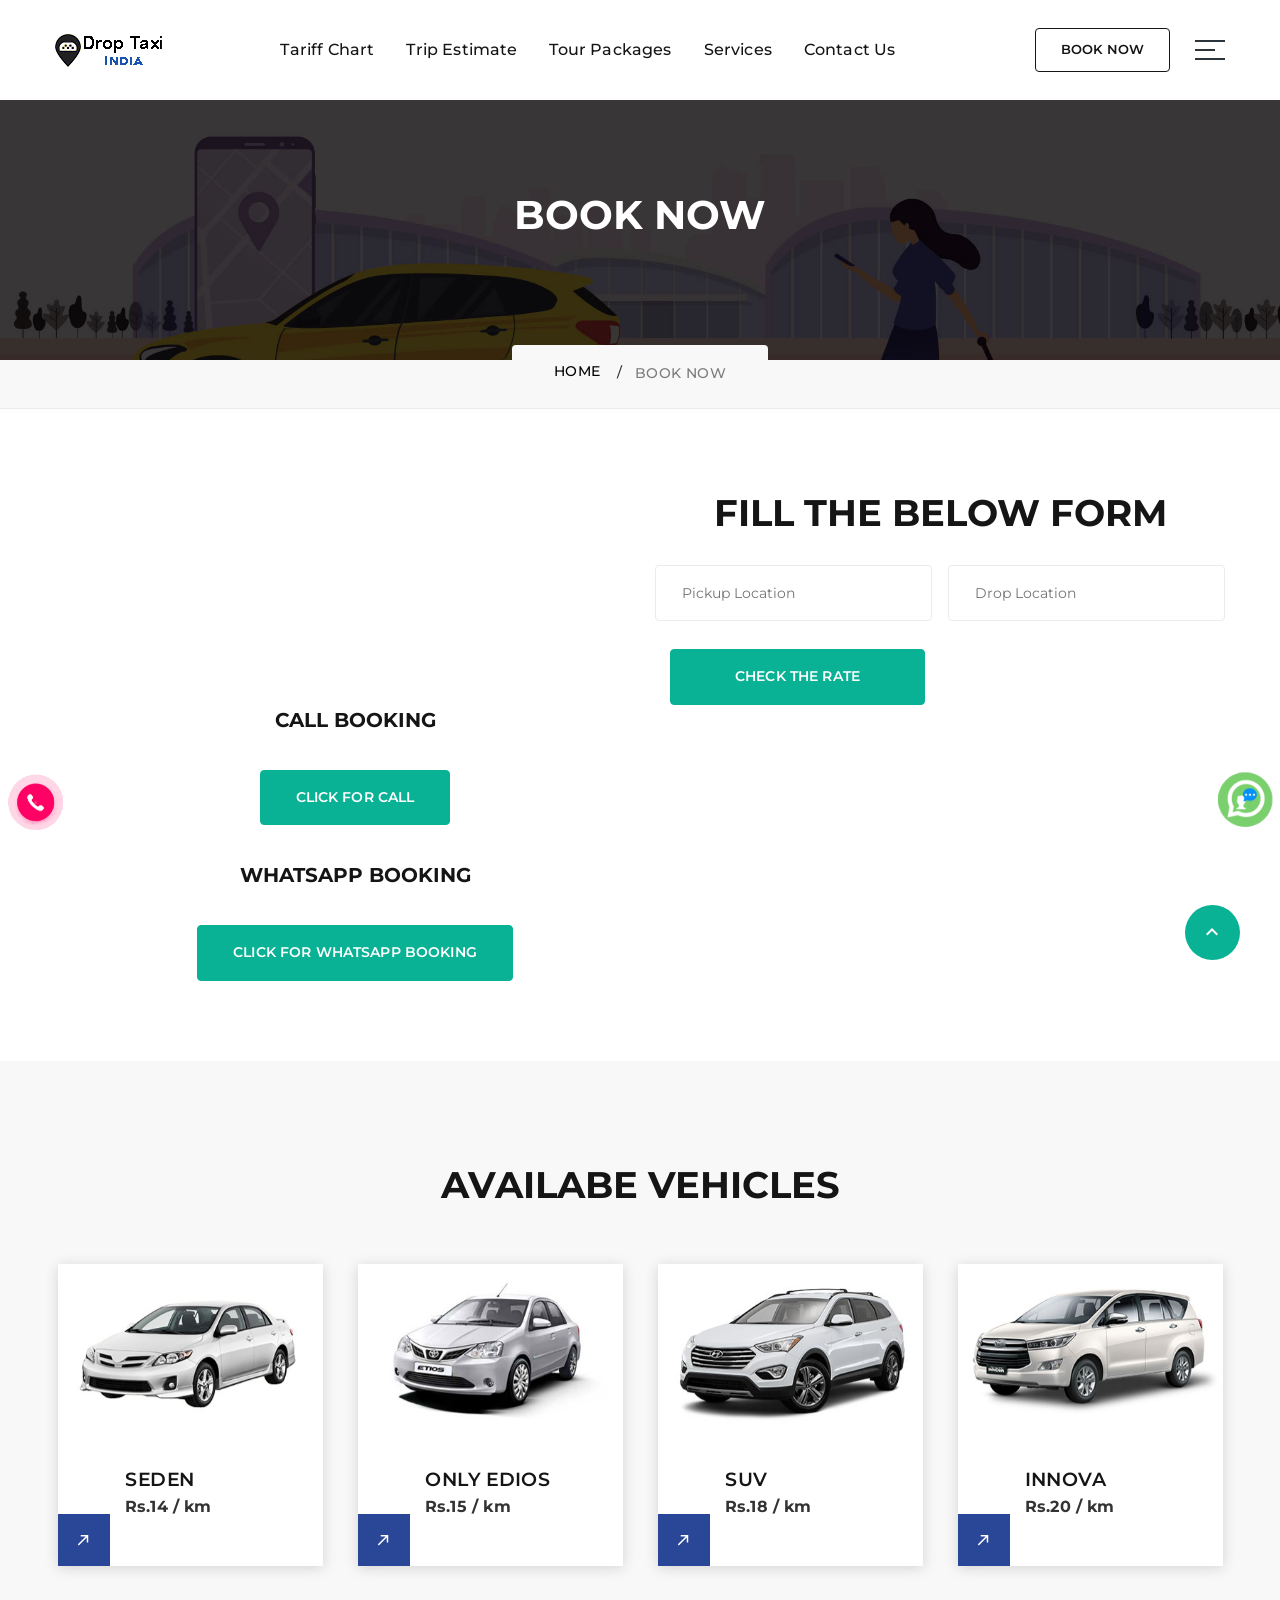
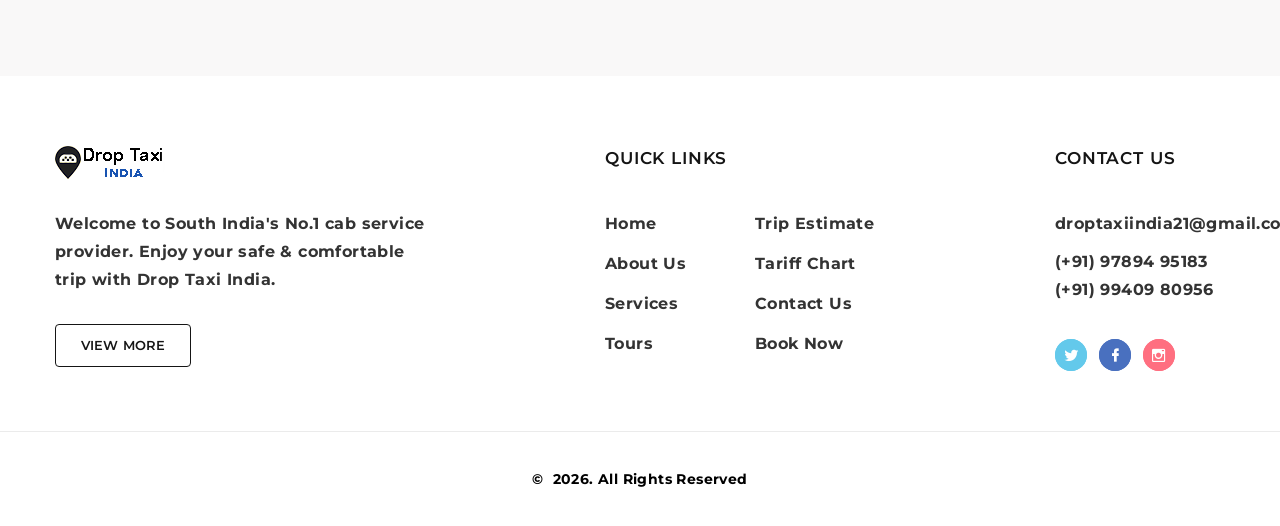
==== book-now.html @ 0349fbd3 "Add files via upload" ====
<!DOCTYPE html>
<html class="wide wow-animation" lang="en"> 
  <head>
	<title>Drop Taxi India - Call 97894 95183 | Best Taxi Service in India</title>
	<meta name="viewport" content="width=device-width height=device-height initial-scale=1.0">
	<meta charset="utf-8">
	<meta http-equiv="X-UA-Compatible" content="IE=edge">
	<link rel="icon" href="images/favicon.ico" type="image/x-icon">
	<meta name="description" content="Welcome to South India's No.1 cab service provider. Enjoy your safe & comfortable trip with Drop Taxi India. Book a Taxi Quick & Easy.">
	<meta name="keywords" content="car, car hire, travels, drop taxi, droptaxi, madurai drop taxi, best drop taxi, drop taxi with low price, drop taxi in madurai, Drop Taxi, Drop Taxi Cab, One way drop taxi, one way drop cab, van rental, mini bus service" />
    <link rel="stylesheet" type="text/css" href="http://fonts.googleapis.com/css?family=Montserrat:300,400,500,600,700">
    <link rel="stylesheet" href="css/bootstrap.css">
    <link rel="stylesheet" href="css/fonts.css">
    <link rel="stylesheet" href="css/style.css">
    <style>.ie-panel{display: none;background: #212121;padding: 10px 0;box-shadow: 3px 3px 5px 0 rgba(0,0,0,.3);clear: both;text-align:center;position: relative;z-index: 1;} html.ie-10 .ie-panel, html.lt-ie-10 .ie-panel {display: block;}</style>	
  </head>
  <body>
    <div class="ie-panel"><a href="http://windows.microsoft.com/en-US/internet-explorer/"><img src="images/ie8-panel/warning_bar_0000_us.jpg" height="42" width="820" alt="You are using an outdated browser. For a faster, safer browsing experience, upgrade for free today."></a></div>
    <div class="preloader" id="loading">
      <div class="preloader-body">
        <div id="loading-center-object">
          <div class="object" id="object_four"></div>
          <div class="object" id="object_three"></div>
          <div class="object" id="object_two"></div>
          <div class="object" id="object_one"></div>
        </div>
      </div>
    </div>
    <div class="page">
      <!-- Page Header-->
      <header class="section page-header page-header-4">
        <!-- RD Navbar-->
        <div class="rd-navbar-wrap">
          <nav class="rd-navbar rd-navbar-modern" data-layout="rd-navbar-fixed" data-sm-layout="rd-navbar-fixed" data-md-layout="rd-navbar-fixed" data-md-device-layout="rd-navbar-fixed" data-lg-layout="rd-navbar-fixed" data-lg-device-layout="rd-navbar-fixed" data-xl-layout="rd-navbar-static" data-xl-device-layout="rd-navbar-static" data-xxl-layout="rd-navbar-static" data-xxl-device-layout="rd-navbar-static" data-lg-stick-up-offset="10px" data-xl-stick-up-offset="10px" data-xxl-stick-up-offset="10px" data-lg-stick-up="true" data-xl-stick-up="true" data-xxl-stick-up="true">
            <div class="rd-navbar-main">
              <!-- RD Navbar Panel-->
              <div class="rd-navbar-panel">
                <!-- RD Navbar Toggle-->
                <button class="rd-navbar-toggle" data-rd-navbar-toggle=".rd-navbar-nav-wrap"><span></span></button>
                <!-- RD Navbar Brand-->
                <div class="rd-navbar-brand"> <a class="brand" href="index.html"><img class="brand-logo-dark" src="images/logo-111x33.png" alt="" width="111" height="33" srcset="images/logo-222x66.png 2x"/></a></div>
              </div>
              <div class="rd-navbar-nav-wrap">
                <!-- RD Navbar Nav-->
                <ul class="rd-navbar-nav">
                  <li class="rd-nav-item"><a class="rd-nav-link" href="tariff.html">Tariff Chart</a></li>
				  <li class="rd-nav-item"><a class="rd-nav-link" href="trip-estimate.html">Trip Estimate</a></li>
                  <li class="rd-nav-item"><a class="rd-nav-link" href="tour-packages.html">Tour Packages</a></li>
				  <li class="rd-nav-item"><a class="rd-nav-link" href="services.html">Services</a></li>
				  <li class="rd-nav-item"><a class="rd-nav-link" href="contact-us.html">Contact Us</a></li>
                </ul>
              </div>
              <div class="rd-navbar-element"><a class="button button-sm button-default-outline button-winona" href="book-now.html">Book Now</a>
                <button class="rd-navbar-aside-open-toggle" data-multitoggle="#rd-navbar-aside" aria-label="Sidebar toggle"> <span></span><span></span><span></span></button>
              </div>
              <div class="rd-navbar-dummy"></div>
            </div>
            <div class="rd-navbar-aside" id="rd-navbar-aside"> 
              <div class="rd-navbar-aside-header">
                <p class="rd-navbar-aside-title">Drop Taxi India</p>
                <button class="rd-navbar-aside-close-toggle linearicons-cross2" data-multitoggle="#rd-navbar-aside" data-scope=".rd-navbar" aria-label="Sidebar toggle"></button>
              </div>
              <div class="rd-navbar-aside-main">
                <div class="rd-navbar-aside-group navbar" data-navbar="{&quot;stuck&quot;: false, &quot;anchor&quot;: {&quot;offsetRef&quot;: &quot;.rd-navbar-main&quot;}}">
                  <div class="navbar-inner">
				  <a class="rd-navbar-aside-link" href="index.html">Home</a>
				  <a class="rd-navbar-aside-link" href="about-us.html">About Us</a>
				  <a class="rd-navbar-aside-link" href="services.html">Services</a>
				  <a class="rd-navbar-aside-link" href="tour-packages.html">Tour Packages</a>
				  <a class="rd-navbar-aside-link" href="trip-estimate.html">Trip Estimate</a>
				  <a class="rd-navbar-aside-link" href="tariff.html">Tariff Chart</a>
				  <a class="rd-navbar-aside-link" href="contact-us.html">Contact Us</a>
				  <a class="rd-navbar-aside-link" href="book-now.html">Book Now</a>
                  </div>
                </div>
              </div>
            </div>
          </nav>
        </div>
      </header>
	  <div style="position:fixed; left:8px; bottom:70px; z-index:999999" title="Call Now For Inquiry"><a href="tel:+919789495183"><img src="images/call.gif" alt="Call Now For Inquiry" title="Call Now For Inquiry" width="55px;"></a></div>
	<div style="position:fixed; right:5px; bottom:70px; z-index:999999"><a href="https://wa.me/919789495183?text=Hi I am from website" title="Whatspp Now For Inquiry" target="_blank"><img src="images/whatsapp.gif" alt="Whatspp Now For Inquiry" title="Whatspp Now For Inquiry" width="60px;"></a></div>
      <section class="breadcrumbs-custom">
        <div class="breadcrumbs-custom-main context-dark">
          <div class="container">
            <div class="row justify-content-center">
              <div class="col-xl-9">
                <h2 class="breadcrumbs-custom-title">Book Now</h2>
              </div>
            </div>
          </div>
        </div>
        <div class="breadcrumbs-custom-aside">
          <div class="container">
            <ul class="breadcrumbs-custom-path">
              <li><a href="index.html">Home</a></li>
              <li class="active">Book Now</li>
            </ul>
          </div>
        </div>
      </section>
      <!-- Welcome to Team-->
     <section class="section section-1 text-center" id="stickers">
        <div class="container">



		<div class="row row-50 flex-lg-row-reverse align-items-center">
				<div class="col-lg-6">
			<h3>Fill the below form</h3><br/>
			<form class="rdx-mailform rd-forms" method="post" id="bookingForm">



             <div id="Location">
                <div class="row row-x-16 row-20">
                   
                  <div class="col-md-6">
                    <div class="form-wrap">
                   
                      <input class="form-input"  type="text" id="location-1" name="origin" required  placeholder="Pickup Location" required>
                      <label class="form-label" for="pickup-address"></label>

                    </div>
                  </div>
                 
				  <div class="col-md-6">
                    <div class="form-wrap">
                      <input class="form-input" type="text" id="location-2" name="destination" required placeholder="Drop Location" required>
                      <label class="form-label" for="drop-address"></label>
                     
                    </div>
                  </div>
                </div>
                <br>
                <div class="col-md-6">
                    <div class="form-wrap form-button">
                      <button class="button button-block button-secondary" type="button" onclick="calcRoute();">Check the Rate</button>
                    </div>
                  </div>
              </div>
              <div id="ma2"></div>
           <!--  // /*car select*/-->
              
				
				
				
				
				
              
                    <div id="ma" style="display: none;">  
                      <br><br>                              
                                       
                      <b> <div id="output" class="result-table"></div></b>
                      <div class="container-map" id="google-map"></div> 
      <br><br>
      <b>   
                    <article class="pt-classic pt-classic_preferred wow scaleIn">

      <div class="col-md-6" required>
                      <div class="service-thumbnail d-flex flex-fill">
                      <img src="https://a1droptaxi.com/img/sedan.png" alt="#" style="height: 100px; width: 100px; ">
                      <div id="output1" class="meta-item">
                  </div>
              </div>
          </div>
                  </article>  <br>
                                      <article class="pt-classic pt-classic_preferred wow scaleIn">

                       <div class="col-md-6">
                      <div class="service-thumbnail d-flex flex-fill">
                           <img src="https://a1droptaxi.com/img/suv.png" alt="#" style="height: 100px; width: 100px; ">
                      <div id="output2" class="meta-item">
                  </div>
              </div>
          </div>
      </article><br>
                                          <article class="pt-classic pt-classic_preferred wow scaleIn">

      
                      <div class="col-md-6">
                      <div class="service-thumbnail d-flex flex-fill">
                      <img src="https://a1droptaxi.com/img/van.png" alt="#" style="height: 100px; width: 100px; ">
                      <div id="output3" class="meta-item">
                  </div>
              </div>
          </div>
          </article>
          <div class="col-md-6">
            <div class="form-wrap">
              <label>Service Type</label>
              <select id="ser" name="ser" class="form-control">
                <option value="One-Way">One-Way</option>
                <option value="Round">Round</option>
                
              </select>
              <label class="form-label" for="Service Type"></label>
            </div>
          </div>
          <div class="col-md-6">
            <div class="form-wrap">
              <label>Car Type</label>
              <select id="cars" name="cars" class="form-control">
                <option value="Sedan">Sedan</option>
                <option value="SUV">SUV</option>
                <option value="Traveller">Traveller</option>
              </select>
              <label class="form-label" for="Car Type"></label>
            </div>
          </div>
          <button class="button button-block button-secondary" onclick="Car()">Next</button>
              </div> 
                  
              
              
              
              
              
              
              
              
    <div id="Details" style="display:none">
				  <div class="col-md-6">
                    <div class="form-wrap">
                      <label>contact-name</label>
                      <input class="form-input" id="name" type="text" name="name" placeholder="Your Name" required>

                    </div>
                  </div>
                  <div class="col-md-6">
                    <div class="form-wrap">
                      <label>contact-phone</label>
                      <input class="form-input" id="p" type="tel" name="p" placeholder="Your Mobile No" required>
                      <label class="form-label" for="contact-email"></label>
                    </div>
                  </div>                 
                  <div class="col-md-6">
                    <div class="form-wrap">
                      <label>pickupdate</label>
                      <input class="form-input" id="pickupdate" type="date" name="pickupdate" placeholder="Your pickupdate" required>
                      <label class="form-label" for="contact-phone"></label>
                    </div>
                  </div>
                  <div class="col-md-6">
                    <div class="pickuptime">
                      <label>pickupdate</label>
                      <input class="form-input" id="pickuptime" type="time" name="pickupdate" placeholder="." required>
                      <label class="form-label" for="contact-phone"></label>
                    </div>
                  </div>
                  <!--div class="col-md-6">
                    <div class="form-wrap">
                      <label>Service Type</label>
                      <select id="ser" name="ser" class="form-input">
                        <option value="One-Way">One-Way</option>
                        <option value="Round">Round</option>
                        
                      </select>
                      <label class="form-label" for="Service Type"></label>
                    </div>
                  </div>
                  <div class="col-md-6">
                    <div class="form-wrap">
                      <label>Car Type</label>
                      <select id="cars" name="cars" class="form-control">
                        <option value="Sedan">Sedan</option>
                        <option value="SUV">SUV</option>
                        <option value="Traveller">Traveller</option>
                      </select>
                      <label class="form-label" for="Car Type"></label>
                    </div>
                  </div-->


                  <br>
                  <div class="col-md-6">
                    <div class="form-wrap form-button">
                      <button class="button button-block button-secondary"  onclick="book()">Book Now</button>
                    </div>
                    </div>
                  </div>
                </div>

              </form>

            </div>
            <div class="col-md-10 col-lg-6">
              <div class="inset-1">
                <h4>Call Booking</h4>
				 <a class="button button-secondary button-winona" href="tel:9789495183">Click For Call</a><br/><br/>
				<h4>WhatsApp Booking</h4>
				<a class="button button-secondary button-winona" target="_blank" href="https://wa.me/919789495183?text=Drop Taxi India Booking">Click For WhatsApp Booking</a>
              </div>
            </div>

          </div>
        </div>
      </section>
      <section class="section section-lg bg-gray-100 text-center">
       <div class="container">
		 <h3>Availabe Vehicles</h3>
			<div class="row row-50 row-xl-70">
                <div class="col-sm-6 col-xl-3">                  
                  <article class="profile-modern">
                    <figure class="profile-modern-figure"><img class="profile-modern-image" src="images/cars/1.jpg" alt="tours" width="266" height="227"/>
                    </figure>
                    <div class="profile-modern-main">
                      <div class="profile-modern-main-item profile-modern-main-item_primary">
                        <h4 class="profile-modern-name">Seden</h4>
                        <p class="profile-modern-position">Rs.14 / km</p>
                      </div>
                      <div class="profile-modern-main-item profile-modern-main-item_secondary">
                          <a class="button button-secondary button-winona" href="book-now.html">Book Now</a>
                        <div class="profile-modern-toggle mdi mdi-arrow-top-right"></div>
                      </div>
                    </div>
                  </article>
                </div>
				<div class="col-sm-6 col-xl-3">                  
                  <article class="profile-modern">
                    <figure class="profile-modern-figure"><img class="profile-modern-image" src="images/cars/2.jpg" alt="tours" width="266" height="227"/>
                    </figure>
                    <div class="profile-modern-main">
                      <div class="profile-modern-main-item profile-modern-main-item_primary">
                        <h4 class="profile-modern-name">Only Edios</h4>
                        <p class="profile-modern-position">Rs.15 / km</p>
                      </div>
                      <div class="profile-modern-main-item profile-modern-main-item_secondary">
                          <a class="button button-secondary button-winona" href="book-now.html">Book Now</a>
                        <div class="profile-modern-toggle mdi mdi-arrow-top-right"></div>
                      </div>
                    </div>
                  </article>
                </div>
				<div class="col-sm-6 col-xl-3">                  
                  <article class="profile-modern">
                    <figure class="profile-modern-figure"><img class="profile-modern-image" src="images/cars/3.jpg" alt="tours" width="266" height="227"/>
                    </figure>
                    <div class="profile-modern-main">
                      <div class="profile-modern-main-item profile-modern-main-item_primary">
                        <h4 class="profile-modern-name">SUV</h4>
                        <p class="profile-modern-position">Rs.18 / km</p>
                      </div>
                      <div class="profile-modern-main-item profile-modern-main-item_secondary">
                          <a class="button button-secondary button-winona" href="book-now.html">Book Now</a>
                        <div class="profile-modern-toggle mdi mdi-arrow-top-right"></div>
                      </div>
                    </div>
                  </article>
                </div>
				<div class="col-sm-6 col-xl-3">                  
                  <article class="profile-modern">
                    <figure class="profile-modern-figure"><img class="profile-modern-image" src="images/cars/4.jpg" alt="tours" width="266" height="227"/>
                    </figure>
                    <div class="profile-modern-main">
                      <div class="profile-modern-main-item profile-modern-main-item_primary">
                        <h4 class="profile-modern-name">Innova</h4>
                        <p class="profile-modern-position">Rs.20 / km</p>
                      </div>
                      <div class="profile-modern-main-item profile-modern-main-item_secondary">
                         <a class="button button-secondary button-winona" href="book-now.html">Book Now</a>
                        <div class="profile-modern-toggle mdi mdi-arrow-top-right"></div>
                      </div>
                    </div>
                  </article>
                </div>
             <!--   <div class="col-sm-12 col-xl-12 text-center"> 
				<a class="button button-secondary button-winona wow clipInLeft" href="tour-packages.html" data-wow-delay=".1s">More Tour Packages</a>
				</div>-->

              </div>


        </div>
      </section>
      <!-- Page Footer-->
      <footer class="section footer-classic">
        <div class="footer-classic-main">
          <div class="container">
            <div class="row row-50 justify-content-lg-between">
              <div class="col-sm-12 col-lg-5 col-xl-4"><a class="brand" href="index.html"><img class="brand-logo-dark" src="images/logo-111x33.png" alt="" width="111" height="33" srcset="images/logo-222x66.png 2x"/></a>
                <p><span style="max-width: 100%;">Welcome to South India's No.1 cab service provider. Enjoy your safe & comfortable trip with Drop Taxi India.</span></p><a class="button button-sm button-default-outline button-winona" href="about-us.html">View More</a>
              </div>              
              <div class="col-sm-7 col-lg-5 col-xl-3">
                <h5 class="footer-classic-title">Quick Links</h5>
                <ul class="list footer-classic-list footer-classic-list_2-cols">
				<li> <a href="index.html">Home</a></li>
				 <li> <a href="about-us.html">About Us</a></li>
				<li>  <a href="services.html">Services</a></li>
				 <li> <a href="tour-packages.html">Tours</a></li>
				 <li> <a href="trip-estimate.html">Trip Estimate</a></li>
				 <li> <a href="tariff.html">Tariff Chart</a></li>
				 <li> <a href="contact-us.html">Contact Us</a></li>
				 <li> <a href="book-now.html">Book Now</a></li>				
                </ul>
              </div>
              <div class="col-sm-5 col-lg-9 col-xl-2">
                <h5 class="footer-classic-title">Contact Us</h5>
                <div class="row row-20 row-sm-35">
                  <div class="col-6 col-sm-12 col-lg-8 col-xl-12">
                    <div class="row row-10 text-black">
                      <div class="col-lg-6 col-xl-12"><a href="mailto:droptaxiindia21@gmail.com">droptaxiindia21@gmail.com</a></div>
                      <div class="col-lg-6 col-xl-12"><a href="tel:9789495183">(+91) 97894 95183</a><br/><a href="tel:9940980956">(+91) 99409 80956</a></div>
                    </div>
                  </div>
                  <div class="col-6 col-sm-12 col-lg-4 col-xl-12 text-right text-sm-left">
                    <div class="group group-xs"><a class="link link-social-1 mdi mdi-twitter" href="#"></a><a class="link link-social-1 mdi mdi-facebook" href="#"></a><a class="link link-social-1 mdi mdi-instagram" href="#"></a></div>
                  </div>
                </div>
              </div>
            </div>
          </div>
        </div>
        <div class="footer-classic-aside">
          <div class="container">
            <p class="rights"><span>&copy;&nbsp; </span><span class="copyright-year"></span><span>. All Rights Reserved</span></p>
          </div>
        </div>
      </footer>
    </div>
    <div class="snackbars" id="form-output-global"></div>
    <script>
function Location() {
  var x = document.getElementById("Location");
  var y = document.getElementById("Car");
  if (x.style.display === "none") {
    x.style.display = "block";
  } else {
    x.style.display = "none";
     y.style.display = "block";
  }
}
function Car() {
  var x = document.getElementById("ma");
  var y = document.getElementById("Details");
  if (x.style.display === "none") {
    x.style.display = "block";
  } else {
    x.style.display = "none";
    y.style.display = "block";
  }
}

</script>
<script src="https://maps.googleapis.com/maps/api/js?key=AIzaSyBNKpr4auBLgBgiOXJ41UUWTB58MZa6p3E&libraries=places"></script>
<script src="https://ajax.googleapis.com/ajax/libs/jquery/3.3.1/jquery.min.js"></script>
<script src="https://spiralgalaxytrs.github.io/droptaxiindia/js/map.js"></script>
<script src="https://spiralgalaxytrs.github.io/droptaxiindia/js/fast2.js"></script>
    <script src="js/core.min.js"></script>
    <script src="js/script.js"></script>
 </body>
</html>
---- css/fonts.css ----
@font-face{font-family:fontawesome;src:url(../fonts/fontawesome-webfont3e6e.eot?v=4.7.0);src:url(../fonts/fontawesome-webfontd41d.eot?#iefix&v=4.7.0) format("embedded-opentype"),url(../fonts/fontawesome-webfont3e6e.woff2?v=4.7.0) format("woff2"),url(../fonts/fontawesome-webfont3e6e.woff?v=4.7.0) format("woff"),url(../fonts/fontawesome-webfont3e6e.ttf?v=4.7.0) format("truetype"),url(../fonts/fontawesome-webfont3e6e.svg?v=4.7.0#fontawesomeregular) format("svg");font-weight:400;font-style:normal}.fa{display:inline-block;font-family:fontawesome;font-size:inherit;text-rendering:auto;-webkit-font-smoothing:antialiased;-moz-osx-font-smoothing:grayscale}[class*=fa-]:before{font-weight:400;font-family:fontawesome}.fa-lg{font-size:1.33333333em;line-height:.75em;vertical-align:-15%}.fa-2x{font-size:2em}.fa-3x{font-size:3em}.fa-4x{font-size:4em}.fa-5x{font-size:5em}.fa-fw{width:1.28571429em;text-align:center}.fa-ul{padding-left:0;margin-left:2.14285714em;list-style-type:none}.fa-ul>li{position:relative}.fa-li{position:absolute;left:-2.14285714em;width:2.14285714em;top:.14285714em;text-align:center}.fa-li.fa-lg{left:-1.85714286em}.fa-border{padding:.2em .25em .15em;border:solid .08em #eee;border-radius:.1em}.fa-pull-left{float:left}.fa-pull-right{float:right}.fa.fa-pull-left{margin-right:.3em}.fa.fa-pull-right{margin-left:.3em}.pull-right{float:right}.pull-left{float:left}.fa.pull-left{margin-right:.3em}.fa.pull-right{margin-left:.3em}.fa-spin{-webkit-animation:fa-spin 2s infinite linear;animation:fa-spin 2s infinite linear}.fa-pulse{-webkit-animation:fa-spin 1s infinite steps(8);animation:fa-spin 1s infinite steps(8)}@-webkit-keyframes fa-spin{0%{-webkit-transform:rotate(0deg);transform:rotate(0deg)}100%{-webkit-transform:rotate(359deg);transform:rotate(359deg)}}@keyframes fa-spin{0%{-webkit-transform:rotate(0deg);transform:rotate(0deg)}100%{-webkit-transform:rotate(359deg);transform:rotate(359deg)}}.fa-rotate-90{-ms-filter:"progid:DXImageTransform.Microsoft.BasicImage(rotation=1)";-webkit-transform:rotate(90deg);-ms-transform:rotate(90deg);transform:rotate(90deg)}.fa-rotate-180{-ms-filter:"progid:DXImageTransform.Microsoft.BasicImage(rotation=2)";-webkit-transform:rotate(180deg);-ms-transform:rotate(180deg);transform:rotate(180deg)}.fa-rotate-270{-ms-filter:"progid:DXImageTransform.Microsoft.BasicImage(rotation=3)";-webkit-transform:rotate(270deg);-ms-transform:rotate(270deg);transform:rotate(270deg)}.fa-flip-horizontal{-ms-filter:"progid:DXImageTransform.Microsoft.BasicImage(rotation=0, mirror=1)";-webkit-transform:scale(-1,1);-ms-transform:scale(-1,1);transform:scale(-1,1)}.fa-flip-vertical{-ms-filter:"progid:DXImageTransform.Microsoft.BasicImage(rotation=2, mirror=1)";-webkit-transform:scale(1,-1);-ms-transform:scale(1,-1);transform:scale(1,-1)}:root .fa-rotate-90,:root .fa-rotate-180,:root .fa-rotate-270,:root .fa-flip-horizontal,:root .fa-flip-vertical{filter:none}.fa-stack{position:relative;display:inline-block;width:2em;height:2em;line-height:2em;vertical-align:middle}.fa-stack-1x,.fa-stack-2x{position:absolute;left:0;width:100%;text-align:center}.fa-stack-1x{line-height:inherit}.fa-stack-2x{font-size:2em}.fa-inverse{color:#fff}.fa-glass:before{content:"\f000"}.fa-music:before{content:"\f001"}.fa-search:before{content:"\f002"}.fa-envelope-o:before{content:"\f003"}.fa-heart:before{content:"\f004"}.fa-star:before{content:"\f005"}.fa-star-o:before{content:"\f006"}.fa-user:before{content:"\f007"}.fa-film:before{content:"\f008"}.fa-th-large:before{content:"\f009"}.fa-th:before{content:"\f00a"}.fa-th-list:before{content:"\f00b"}.fa-check:before{content:"\f00c"}.fa-remove:before,.fa-close:before,.fa-times:before{content:"\f00d"}.fa-search-plus:before{content:"\f00e"}.fa-search-minus:before{content:"\f010"}.fa-power-off:before{content:"\f011"}.fa-signal:before{content:"\f012"}.fa-gear:before,.fa-cog:before{content:"\f013"}.fa-trash-o:before{content:"\f014"}.fa-home:before{content:"\f015"}.fa-file-o:before{content:"\f016"}.fa-clock-o:before{content:"\f017"}.fa-road:before{content:"\f018"}.fa-download:before{content:"\f019"}.fa-arrow-circle-o-down:before{content:"\f01a"}.fa-arrow-circle-o-up:before{content:"\f01b"}.fa-inbox:before{content:"\f01c"}.fa-play-circle-o:before{content:"\f01d"}.fa-rotate-right:before,.fa-repeat:before{content:"\f01e"}.fa-refresh:before{content:"\f021"}.fa-list-alt:before{content:"\f022"}.fa-lock:before{content:"\f023"}.fa-flag:before{content:"\f024"}.fa-headphones:before{content:"\f025"}.fa-volume-off:before{content:"\f026"}.fa-volume-down:before{content:"\f027"}.fa-volume-up:before{content:"\f028"}.fa-qrcode:before{content:"\f029"}.fa-barcode:before{content:"\f02a"}.fa-tag:before{content:"\f02b"}.fa-tags:before{content:"\f02c"}.fa-book:before{content:"\f02d"}.fa-bookmark:before{content:"\f02e"}.fa-print:before{content:"\f02f"}.fa-camera:before{content:"\f030"}.fa-font:before{content:"\f031"}.fa-bold:before{content:"\f032"}.fa-italic:before{content:"\f033"}.fa-text-height:before{content:"\f034"}.fa-text-width:before{content:"\f035"}.fa-align-left:before{content:"\f036"}.fa-align-center:before{content:"\f037"}.fa-align-right:before{content:"\f038"}.fa-align-justify:before{content:"\f039"}.fa-list:before{content:"\f03a"}.fa-dedent:before,.fa-outdent:before{content:"\f03b"}.fa-indent:before{content:"\f03c"}.fa-video-camera:before{content:"\f03d"}.fa-photo:before,.fa-image:before,.fa-picture-o:before{content:"\f03e"}.fa-pencil:before{content:"\f040"}.fa-map-marker:before{content:"\f041"}.fa-adjust:before{content:"\f042"}.fa-tint:before{content:"\f043"}.fa-edit:before,.fa-pencil-square-o:before{content:"\f044"}.fa-share-square-o:before{content:"\f045"}.fa-check-square-o:before{content:"\f046"}.fa-arrows:before{content:"\f047"}.fa-step-backward:before{content:"\f048"}.fa-fast-backward:before{content:"\f049"}.fa-backward:before{content:"\f04a"}.fa-play:before{content:"\f04b"}.fa-pause:before{content:"\f04c"}.fa-stop:before{content:"\f04d"}.fa-forward:before{content:"\f04e"}.fa-fast-forward:before{content:"\f050"}.fa-step-forward:before{content:"\f051"}.fa-eject:before{content:"\f052"}.fa-chevron-left:before{content:"\f053"}.fa-chevron-right:before{content:"\f054"}.fa-plus-circle:before{content:"\f055"}.fa-minus-circle:before{content:"\f056"}.fa-times-circle:before{content:"\f057"}.fa-check-circle:before{content:"\f058"}.fa-question-circle:before{content:"\f059"}.fa-info-circle:before{content:"\f05a"}.fa-crosshairs:before{content:"\f05b"}.fa-times-circle-o:before{content:"\f05c"}.fa-check-circle-o:before{content:"\f05d"}.fa-ban:before{content:"\f05e"}.fa-arrow-left:before{content:"\f060"}.fa-arrow-right:before{content:"\f061"}.fa-arrow-up:before{content:"\f062"}.fa-arrow-down:before{content:"\f063"}.fa-mail-forward:before,.fa-share:before{content:"\f064"}.fa-expand:before{content:"\f065"}.fa-compress:before{content:"\f066"}.fa-plus:before{content:"\f067"}.fa-minus:before{content:"\f068"}.fa-asterisk:before{content:"\f069"}.fa-exclamation-circle:before{content:"\f06a"}.fa-gift:before{content:"\f06b"}.fa-leaf:before{content:"\f06c"}.fa-fire:before{content:"\f06d"}.fa-eye:before{content:"\f06e"}.fa-eye-slash:before{content:"\f070"}.fa-warning:before,.fa-exclamation-triangle:before{content:"\f071"}.fa-plane:before{content:"\f072"}.fa-calendar:before{content:"\f073"}.fa-random:before{content:"\f074"}.fa-comment:before{content:"\f075"}.fa-magnet:before{content:"\f076"}.fa-chevron-up:before{content:"\f077"}.fa-chevron-down:before{content:"\f078"}.fa-retweet:before{content:"\f079"}.fa-shopping-cart:before{content:"\f07a"}.fa-folder:before{content:"\f07b"}.fa-folder-open:before{content:"\f07c"}.fa-arrows-v:before{content:"\f07d"}.fa-arrows-h:before{content:"\f07e"}.fa-bar-chart-o:before,.fa-bar-chart:before{content:"\f080"}.fa-twitter-square:before{content:"\f081"}.fa-facebook-square:before{content:"\f082"}.fa-camera-retro:before{content:"\f083"}.fa-key:before{content:"\f084"}.fa-gears:before,.fa-cogs:before{content:"\f085"}.fa-comments:before{content:"\f086"}.fa-thumbs-o-up:before{content:"\f087"}.fa-thumbs-o-down:before{content:"\f088"}.fa-star-half:before{content:"\f089"}.fa-heart-o:before{content:"\f08a"}.fa-sign-out:before{content:"\f08b"}.fa-linkedin-square:before{content:"\f08c"}.fa-thumb-tack:before{content:"\f08d"}.fa-external-link:before{content:"\f08e"}.fa-sign-in:before{content:"\f090"}.fa-trophy:before{content:"\f091"}.fa-github-square:before{content:"\f092"}.fa-upload:before{content:"\f093"}.fa-lemon-o:before{content:"\f094"}.fa-phone:before{content:"\f095"}.fa-square-o:before{content:"\f096"}.fa-bookmark-o:before{content:"\f097"}.fa-phone-square:before{content:"\f098"}.fa-twitter:before{content:"\f099"}.fa-facebook-f:before,.fa-facebook:before{content:"\f09a"}.fa-github:before{content:"\f09b"}.fa-unlock:before{content:"\f09c"}.fa-credit-card:before{content:"\f09d"}.fa-feed:before,.fa-rss:before{content:"\f09e"}.fa-hdd-o:before{content:"\f0a0"}.fa-bullhorn:before{content:"\f0a1"}.fa-bell:before{content:"\f0f3"}.fa-certificate:before{content:"\f0a3"}.fa-hand-o-right:before{content:"\f0a4"}.fa-hand-o-left:before{content:"\f0a5"}.fa-hand-o-up:before{content:"\f0a6"}.fa-hand-o-down:before{content:"\f0a7"}.fa-arrow-circle-left:before{content:"\f0a8"}.fa-arrow-circle-right:before{content:"\f0a9"}.fa-arrow-circle-up:before{content:"\f0aa"}.fa-arrow-circle-down:before{content:"\f0ab"}.fa-globe:before{content:"\f0ac"}.fa-wrench:before{content:"\f0ad"}.fa-tasks:before{content:"\f0ae"}.fa-filter:before{content:"\f0b0"}.fa-briefcase:before{content:"\f0b1"}.fa-arrows-alt:before{content:"\f0b2"}.fa-group:before,.fa-users:before{content:"\f0c0"}.fa-chain:before,.fa-link:before{content:"\f0c1"}.fa-cloud:before{content:"\f0c2"}.fa-flask:before{content:"\f0c3"}.fa-cut:before,.fa-scissors:before{content:"\f0c4"}.fa-copy:before,.fa-files-o:before{content:"\f0c5"}.fa-paperclip:before{content:"\f0c6"}.fa-save:before,.fa-floppy-o:before{content:"\f0c7"}.fa-square:before{content:"\f0c8"}.fa-navicon:before,.fa-reorder:before,.fa-bars:before{content:"\f0c9"}.fa-list-ul:before{content:"\f0ca"}.fa-list-ol:before{content:"\f0cb"}.fa-strikethrough:before{content:"\f0cc"}.fa-underline:before{content:"\f0cd"}.fa-table:before{content:"\f0ce"}.fa-magic:before{content:"\f0d0"}.fa-truck:before{content:"\f0d1"}.fa-pinterest:before{content:"\f0d2"}.fa-pinterest-square:before{content:"\f0d3"}.fa-google-plus-square:before{content:"\f0d4"}.fa-google-plus:before{content:"\f0d5"}.fa-money:before{content:"\f0d6"}.fa-caret-down:before{content:"\f0d7"}.fa-caret-up:before{content:"\f0d8"}.fa-caret-left:before{content:"\f0d9"}.fa-caret-right:before{content:"\f0da"}.fa-columns:before{content:"\f0db"}.fa-unsorted:before,.fa-sort:before{content:"\f0dc"}.fa-sort-down:before,.fa-sort-desc:before{content:"\f0dd"}.fa-sort-up:before,.fa-sort-asc:before{content:"\f0de"}.fa-envelope:before{content:"\f0e0"}.fa-linkedin:before{content:"\f0e1"}.fa-rotate-left:before,.fa-undo:before{content:"\f0e2"}.fa-legal:before,.fa-gavel:before{content:"\f0e3"}.fa-dashboard:before,.fa-tachometer:before{content:"\f0e4"}.fa-comment-o:before{content:"\f0e5"}.fa-comments-o:before{content:"\f0e6"}.fa-flash:before,.fa-bolt:before{content:"\f0e7"}.fa-sitemap:before{content:"\f0e8"}.fa-umbrella:before{content:"\f0e9"}.fa-paste:before,.fa-clipboard:before{content:"\f0ea"}.fa-lightbulb-o:before{content:"\f0eb"}.fa-exchange:before{content:"\f0ec"}.fa-cloud-download:before{content:"\f0ed"}.fa-cloud-upload:before{content:"\f0ee"}.fa-user-md:before{content:"\f0f0"}.fa-stethoscope:before{content:"\f0f1"}.fa-suitcase:before{content:"\f0f2"}.fa-bell-o:before{content:"\f0a2"}.fa-coffee:before{content:"\f0f4"}.fa-cutlery:before{content:"\f0f5"}.fa-file-text-o:before{content:"\f0f6"}.fa-building-o:before{content:"\f0f7"}.fa-hospital-o:before{content:"\f0f8"}.fa-ambulance:before{content:"\f0f9"}.fa-medkit:before{content:"\f0fa"}.fa-fighter-jet:before{content:"\f0fb"}.fa-beer:before{content:"\f0fc"}.fa-h-square:before{content:"\f0fd"}.fa-plus-square:before{content:"\f0fe"}.fa-angle-double-left:before{content:"\f100"}.fa-angle-double-right:before{content:"\f101"}.fa-angle-double-up:before{content:"\f102"}.fa-angle-double-down:before{content:"\f103"}.fa-angle-left:before{content:"\f104"}.fa-angle-right:before{content:"\f105"}.fa-angle-up:before{content:"\f106"}.fa-angle-down:before{content:"\f107"}.fa-desktop:before{content:"\f108"}.fa-laptop:before{content:"\f109"}.fa-tablet:before{content:"\f10a"}.fa-mobile-phone:before,.fa-mobile:before{content:"\f10b"}.fa-circle-o:before{content:"\f10c"}.fa-quote-left:before{content:"\f10d"}.fa-quote-right:before{content:"\f10e"}.fa-spinner:before{content:"\f110"}.fa-circle:before{content:"\f111"}.fa-mail-reply:before,.fa-reply:before{content:"\f112"}.fa-github-alt:before{content:"\f113"}.fa-folder-o:before{content:"\f114"}.fa-folder-open-o:before{content:"\f115"}.fa-smile-o:before{content:"\f118"}.fa-frown-o:before{content:"\f119"}.fa-meh-o:before{content:"\f11a"}.fa-gamepad:before{content:"\f11b"}.fa-keyboard-o:before{content:"\f11c"}.fa-flag-o:before{content:"\f11d"}.fa-flag-checkered:before{content:"\f11e"}.fa-terminal:before{content:"\f120"}.fa-code:before{content:"\f121"}.fa-mail-reply-all:before,.fa-reply-all:before{content:"\f122"}.fa-star-half-empty:before,.fa-star-half-full:before,.fa-star-half-o:before{content:"\f123"}.fa-location-arrow:before{content:"\f124"}.fa-crop:before{content:"\f125"}.fa-code-fork:before{content:"\f126"}.fa-unlink:before,.fa-chain-broken:before{content:"\f127"}.fa-question:before{content:"\f128"}.fa-info:before{content:"\f129"}.fa-exclamation:before{content:"\f12a"}.fa-superscript:before{content:"\f12b"}.fa-subscript:before{content:"\f12c"}.fa-eraser:before{content:"\f12d"}.fa-puzzle-piece:before{content:"\f12e"}.fa-microphone:before{content:"\f130"}.fa-microphone-slash:before{content:"\f131"}.fa-shield:before{content:"\f132"}.fa-calendar-o:before{content:"\f133"}.fa-fire-extinguisher:before{content:"\f134"}.fa-rocket:before{content:"\f135"}.fa-maxcdn:before{content:"\f136"}.fa-chevron-circle-left:before{content:"\f137"}.fa-chevron-circle-right:before{content:"\f138"}.fa-chevron-circle-up:before{content:"\f139"}.fa-chevron-circle-down:before{content:"\f13a"}.fa-html5:before{content:"\f13b"}.fa-css3:before{content:"\f13c"}.fa-anchor:before{content:"\f13d"}.fa-unlock-alt:before{content:"\f13e"}.fa-bullseye:before{content:"\f140"}.fa-ellipsis-h:before{content:"\f141"}.fa-ellipsis-v:before{content:"\f142"}.fa-rss-square:before{content:"\f143"}.fa-play-circle:before{content:"\f144"}.fa-ticket:before{content:"\f145"}.fa-minus-square:before{content:"\f146"}.fa-minus-square-o:before{content:"\f147"}.fa-level-up:before{content:"\f148"}.fa-level-down:before{content:"\f149"}.fa-check-square:before{content:"\f14a"}.fa-pencil-square:before{content:"\f14b"}.fa-external-link-square:before{content:"\f14c"}.fa-share-square:before{content:"\f14d"}.fa-compass:before{content:"\f14e"}.fa-toggle-down:before,.fa-caret-square-o-down:before{content:"\f150"}.fa-toggle-up:before,.fa-caret-square-o-up:before{content:"\f151"}.fa-toggle-right:before,.fa-caret-square-o-right:before{content:"\f152"}.fa-euro:before,.fa-eur:before{content:"\f153"}.fa-gbp:before{content:"\f154"}.fa-dollar:before,.fa-usd:before{content:"\f155"}.fa-rupee:before,.fa-inr:before{content:"\f156"}.fa-cny:before,.fa-rmb:before,.fa-yen:before,.fa-jpy:before{content:"\f157"}.fa-ruble:before,.fa-rouble:before,.fa-rub:before{content:"\f158"}.fa-won:before,.fa-krw:before{content:"\f159"}.fa-bitcoin:before,.fa-btc:before{content:"\f15a"}.fa-file:before{content:"\f15b"}.fa-file-text:before{content:"\f15c"}.fa-sort-alpha-asc:before{content:"\f15d"}.fa-sort-alpha-desc:before{content:"\f15e"}.fa-sort-amount-asc:before{content:"\f160"}.fa-sort-amount-desc:before{content:"\f161"}.fa-sort-numeric-asc:before{content:"\f162"}.fa-sort-numeric-desc:before{content:"\f163"}.fa-thumbs-up:before{content:"\f164"}.fa-thumbs-down:before{content:"\f165"}.fa-youtube-square:before{content:"\f166"}.fa-youtube:before{content:"\f167"}.fa-xing:before{content:"\f168"}.fa-xing-square:before{content:"\f169"}.fa-youtube-play:before{content:"\f16a"}.fa-dropbox:before{content:"\f16b"}.fa-stack-overflow:before{content:"\f16c"}.fa-instagram:before{content:"\f16d"}.fa-flickr:before{content:"\f16e"}.fa-adn:before{content:"\f170"}.fa-bitbucket:before{content:"\f171"}.fa-bitbucket-square:before{content:"\f172"}.fa-tumblr:before{content:"\f173"}.fa-tumblr-square:before{content:"\f174"}.fa-long-arrow-down:before{content:"\f175"}.fa-long-arrow-up:before{content:"\f176"}.fa-long-arrow-left:before{content:"\f177"}.fa-long-arrow-right:before{content:"\f178"}.fa-apple:before{content:"\f179"}.fa-windows:before{content:"\f17a"}.fa-android:before{content:"\f17b"}.fa-linux:before{content:"\f17c"}.fa-dribbble:before{content:"\f17d"}.fa-skype:before{content:"\f17e"}.fa-foursquare:before{content:"\f180"}.fa-trello:before{content:"\f181"}.fa-female:before{content:"\f182"}.fa-male:before{content:"\f183"}.fa-gittip:before,.fa-gratipay:before{content:"\f184"}.fa-sun-o:before{content:"\f185"}.fa-moon-o:before{content:"\f186"}.fa-archive:before{content:"\f187"}.fa-bug:before{content:"\f188"}.fa-vk:before{content:"\f189"}.fa-weibo:before{content:"\f18a"}.fa-renren:before{content:"\f18b"}.fa-pagelines:before{content:"\f18c"}.fa-stack-exchange:before{content:"\f18d"}.fa-arrow-circle-o-right:before{content:"\f18e"}.fa-arrow-circle-o-left:before{content:"\f190"}.fa-toggle-left:before,.fa-caret-square-o-left:before{content:"\f191"}.fa-dot-circle-o:before{content:"\f192"}.fa-wheelchair:before{content:"\f193"}.fa-vimeo-square:before{content:"\f194"}.fa-turkish-lira:before,.fa-try:before{content:"\f195"}.fa-plus-square-o:before{content:"\f196"}.fa-space-shuttle:before{content:"\f197"}.fa-slack:before{content:"\f198"}.fa-envelope-square:before{content:"\f199"}.fa-wordpress:before{content:"\f19a"}.fa-openid:before{content:"\f19b"}.fa-institution:before,.fa-bank:before,.fa-university:before{content:"\f19c"}.fa-mortar-board:before,.fa-graduation-cap:before{content:"\f19d"}.fa-yahoo:before{content:"\f19e"}.fa-google:before{content:"\f1a0"}.fa-reddit:before{content:"\f1a1"}.fa-reddit-square:before{content:"\f1a2"}.fa-stumbleupon-circle:before{content:"\f1a3"}.fa-stumbleupon:before{content:"\f1a4"}.fa-delicious:before{content:"\f1a5"}.fa-digg:before{content:"\f1a6"}.fa-pied-piper-pp:before{content:"\f1a7"}.fa-pied-piper-alt:before{content:"\f1a8"}.fa-drupal:before{content:"\f1a9"}.fa-joomla:before{content:"\f1aa"}.fa-language:before{content:"\f1ab"}.fa-fax:before{content:"\f1ac"}.fa-building:before{content:"\f1ad"}.fa-child:before{content:"\f1ae"}.fa-paw:before{content:"\f1b0"}.fa-spoon:before{content:"\f1b1"}.fa-cube:before{content:"\f1b2"}.fa-cubes:before{content:"\f1b3"}.fa-behance:before{content:"\f1b4"}.fa-behance-square:before{content:"\f1b5"}.fa-steam:before{content:"\f1b6"}.fa-steam-square:before{content:"\f1b7"}.fa-recycle:before{content:"\f1b8"}.fa-automobile:before,.fa-car:before{content:"\f1b9"}.fa-cab:before,.fa-taxi:before{content:"\f1ba"}.fa-tree:before{content:"\f1bb"}.fa-spotify:before{content:"\f1bc"}.fa-deviantart:before{content:"\f1bd"}.fa-soundcloud:before{content:"\f1be"}.fa-database:before{content:"\f1c0"}.fa-file-pdf-o:before{content:"\f1c1"}.fa-file-word-o:before{content:"\f1c2"}.fa-file-excel-o:before{content:"\f1c3"}.fa-file-powerpoint-o:before{content:"\f1c4"}.fa-file-photo-o:before,.fa-file-picture-o:before,.fa-file-image-o:before{content:"\f1c5"}.fa-file-zip-o:before,.fa-file-archive-o:before{content:"\f1c6"}.fa-file-sound-o:before,.fa-file-audio-o:before{content:"\f1c7"}.fa-file-movie-o:before,.fa-file-video-o:before{content:"\f1c8"}.fa-file-code-o:before{content:"\f1c9"}.fa-vine:before{content:"\f1ca"}.fa-codepen:before{content:"\f1cb"}.fa-jsfiddle:before{content:"\f1cc"}.fa-life-bouy:before,.fa-life-buoy:before,.fa-life-saver:before,.fa-support:before,.fa-life-ring:before{content:"\f1cd"}.fa-circle-o-notch:before{content:"\f1ce"}.fa-ra:before,.fa-resistance:before,.fa-rebel:before{content:"\f1d0"}.fa-ge:before,.fa-empire:before{content:"\f1d1"}.fa-git-square:before{content:"\f1d2"}.fa-git:before{content:"\f1d3"}.fa-y-combinator-square:before,.fa-yc-square:before,.fa-hacker-news:before{content:"\f1d4"}.fa-tencent-weibo:before{content:"\f1d5"}.fa-qq:before{content:"\f1d6"}.fa-wechat:before,.fa-weixin:before{content:"\f1d7"}.fa-send:before,.fa-paper-plane:before{content:"\f1d8"}.fa-send-o:before,.fa-paper-plane-o:before{content:"\f1d9"}.fa-history:before{content:"\f1da"}.fa-circle-thin:before{content:"\f1db"}.fa-header:before{content:"\f1dc"}.fa-paragraph:before{content:"\f1dd"}.fa-sliders:before{content:"\f1de"}.fa-share-alt:before{content:"\f1e0"}.fa-share-alt-square:before{content:"\f1e1"}.fa-bomb:before{content:"\f1e2"}.fa-soccer-ball-o:before,.fa-futbol-o:before{content:"\f1e3"}.fa-tty:before{content:"\f1e4"}.fa-binoculars:before{content:"\f1e5"}.fa-plug:before{content:"\f1e6"}.fa-slideshare:before{content:"\f1e7"}.fa-twitch:before{content:"\f1e8"}.fa-yelp:before{content:"\f1e9"}.fa-newspaper-o:before{content:"\f1ea"}.fa-wifi:before{content:"\f1eb"}.fa-calculator:before{content:"\f1ec"}.fa-paypal:before{content:"\f1ed"}.fa-google-wallet:before{content:"\f1ee"}.fa-cc-visa:before{content:"\f1f0"}.fa-cc-mastercard:before{content:"\f1f1"}.fa-cc-discover:before{content:"\f1f2"}.fa-cc-amex:before{content:"\f1f3"}.fa-cc-paypal:before{content:"\f1f4"}.fa-cc-stripe:before{content:"\f1f5"}.fa-bell-slash:before{content:"\f1f6"}.fa-bell-slash-o:before{content:"\f1f7"}.fa-trash:before{content:"\f1f8"}.fa-copyright:before{content:"\f1f9"}.fa-at:before{content:"\f1fa"}.fa-eyedropper:before{content:"\f1fb"}.fa-paint-brush:before{content:"\f1fc"}.fa-birthday-cake:before{content:"\f1fd"}.fa-area-chart:before{content:"\f1fe"}.fa-pie-chart:before{content:"\f200"}.fa-line-chart:before{content:"\f201"}.fa-lastfm:before{content:"\f202"}.fa-lastfm-square:before{content:"\f203"}.fa-toggle-off:before{content:"\f204"}.fa-toggle-on:before{content:"\f205"}.fa-bicycle:before{content:"\f206"}.fa-bus:before{content:"\f207"}.fa-ioxhost:before{content:"\f208"}.fa-angellist:before{content:"\f209"}.fa-cc:before{content:"\f20a"}.fa-shekel:before,.fa-sheqel:before,.fa-ils:before{content:"\f20b"}.fa-meanpath:before{content:"\f20c"}.fa-buysellads:before{content:"\f20d"}.fa-connectdevelop:before{content:"\f20e"}.fa-dashcube:before{content:"\f210"}.fa-forumbee:before{content:"\f211"}.fa-leanpub:before{content:"\f212"}.fa-sellsy:before{content:"\f213"}.fa-shirtsinbulk:before{content:"\f214"}.fa-simplybuilt:before{content:"\f215"}.fa-skyatlas:before{content:"\f216"}.fa-cart-plus:before{content:"\f217"}.fa-cart-arrow-down:before{content:"\f218"}.fa-diamond:before{content:"\f219"}.fa-ship:before{content:"\f21a"}.fa-user-secret:before{content:"\f21b"}.fa-motorcycle:before{content:"\f21c"}.fa-street-view:before{content:"\f21d"}.fa-heartbeat:before{content:"\f21e"}.fa-venus:before{content:"\f221"}.fa-mars:before{content:"\f222"}.fa-mercury:before{content:"\f223"}.fa-intersex:before,.fa-transgender:before{content:"\f224"}.fa-transgender-alt:before{content:"\f225"}.fa-venus-double:before{content:"\f226"}.fa-mars-double:before{content:"\f227"}.fa-venus-mars:before{content:"\f228"}.fa-mars-stroke:before{content:"\f229"}.fa-mars-stroke-v:before{content:"\f22a"}.fa-mars-stroke-h:before{content:"\f22b"}.fa-neuter:before{content:"\f22c"}.fa-genderless:before{content:"\f22d"}.fa-facebook-official:before{content:"\f230"}.fa-pinterest-p:before{content:"\f231"}.fa-whatsapp:before{content:"\f232"}.fa-server:before{content:"\f233"}.fa-user-plus:before{content:"\f234"}.fa-user-times:before{content:"\f235"}.fa-hotel:before,.fa-bed:before{content:"\f236"}.fa-viacoin:before{content:"\f237"}.fa-train:before{content:"\f238"}.fa-subway:before{content:"\f239"}.fa-medium:before{content:"\f23a"}.fa-yc:before,.fa-y-combinator:before{content:"\f23b"}.fa-optin-monster:before{content:"\f23c"}.fa-opencart:before{content:"\f23d"}.fa-expeditedssl:before{content:"\f23e"}.fa-battery-4:before,.fa-battery:before,.fa-battery-full:before{content:"\f240"}.fa-battery-3:before,.fa-battery-three-quarters:before{content:"\f241"}.fa-battery-2:before,.fa-battery-half:before{content:"\f242"}.fa-battery-1:before,.fa-battery-quarter:before{content:"\f243"}.fa-battery-0:before,.fa-battery-empty:before{content:"\f244"}.fa-mouse-pointer:before{content:"\f245"}.fa-i-cursor:before{content:"\f246"}.fa-object-group:before{content:"\f247"}.fa-object-ungroup:before{content:"\f248"}.fa-sticky-note:before{content:"\f249"}.fa-sticky-note-o:before{content:"\f24a"}.fa-cc-jcb:before{content:"\f24b"}.fa-cc-diners-club:before{content:"\f24c"}.fa-clone:before{content:"\f24d"}.fa-balance-scale:before{content:"\f24e"}.fa-hourglass-o:before{content:"\f250"}.fa-hourglass-1:before,.fa-hourglass-start:before{content:"\f251"}.fa-hourglass-2:before,.fa-hourglass-half:before{content:"\f252"}.fa-hourglass-3:before,.fa-hourglass-end:before{content:"\f253"}.fa-hourglass:before{content:"\f254"}.fa-hand-grab-o:before,.fa-hand-rock-o:before{content:"\f255"}.fa-hand-stop-o:before,.fa-hand-paper-o:before{content:"\f256"}.fa-hand-scissors-o:before{content:"\f257"}.fa-hand-lizard-o:before{content:"\f258"}.fa-hand-spock-o:before{content:"\f259"}.fa-hand-pointer-o:before{content:"\f25a"}.fa-hand-peace-o:before{content:"\f25b"}.fa-trademark:before{content:"\f25c"}.fa-registered:before{content:"\f25d"}.fa-creative-commons:before{content:"\f25e"}.fa-gg:before{content:"\f260"}.fa-gg-circle:before{content:"\f261"}.fa-tripadvisor:before{content:"\f262"}.fa-odnoklassniki:before{content:"\f263"}.fa-odnoklassniki-square:before{content:"\f264"}.fa-get-pocket:before{content:"\f265"}.fa-wikipedia-w:before{content:"\f266"}.fa-safari:before{content:"\f267"}.fa-chrome:before{content:"\f268"}.fa-firefox:before{content:"\f269"}.fa-opera:before{content:"\f26a"}.fa-internet-explorer:before{content:"\f26b"}.fa-tv:before,.fa-television:before{content:"\f26c"}.fa-contao:before{content:"\f26d"}.fa-500px:before{content:"\f26e"}.fa-amazon:before{content:"\f270"}.fa-calendar-plus-o:before{content:"\f271"}.fa-calendar-minus-o:before{content:"\f272"}.fa-calendar-times-o:before{content:"\f273"}.fa-calendar-check-o:before{content:"\f274"}.fa-industry:before{content:"\f275"}.fa-map-pin:before{content:"\f276"}.fa-map-signs:before{content:"\f277"}.fa-map-o:before{content:"\f278"}.fa-map:before{content:"\f279"}.fa-commenting:before{content:"\f27a"}.fa-commenting-o:before{content:"\f27b"}.fa-houzz:before{content:"\f27c"}.fa-vimeo:before{content:"\f27d"}.fa-black-tie:before{content:"\f27e"}.fa-fonticons:before{content:"\f280"}.fa-reddit-alien:before{content:"\f281"}.fa-edge:before{content:"\f282"}.fa-credit-card-alt:before{content:"\f283"}.fa-codiepie:before{content:"\f284"}.fa-modx:before{content:"\f285"}.fa-fort-awesome:before{content:"\f286"}.fa-usb:before{content:"\f287"}.fa-product-hunt:before{content:"\f288"}.fa-mixcloud:before{content:"\f289"}.fa-scribd:before{content:"\f28a"}.fa-pause-circle:before{content:"\f28b"}.fa-pause-circle-o:before{content:"\f28c"}.fa-stop-circle:before{content:"\f28d"}.fa-stop-circle-o:before{content:"\f28e"}.fa-shopping-bag:before{content:"\f290"}.fa-shopping-basket:before{content:"\f291"}.fa-hashtag:before{content:"\f292"}.fa-bluetooth:before{content:"\f293"}.fa-bluetooth-b:before{content:"\f294"}.fa-percent:before{content:"\f295"}.fa-gitlab:before{content:"\f296"}.fa-wpbeginner:before{content:"\f297"}.fa-wpforms:before{content:"\f298"}.fa-envira:before{content:"\f299"}.fa-universal-access:before{content:"\f29a"}.fa-wheelchair-alt:before{content:"\f29b"}.fa-question-circle-o:before{content:"\f29c"}.fa-blind:before{content:"\f29d"}.fa-audio-description:before{content:"\f29e"}.fa-volume-control-phone:before{content:"\f2a0"}.fa-braille:before{content:"\f2a1"}.fa-assistive-listening-systems:before{content:"\f2a2"}.fa-asl-interpreting:before,.fa-american-sign-language-interpreting:before{content:"\f2a3"}.fa-deafness:before,.fa-hard-of-hearing:before,.fa-deaf:before{content:"\f2a4"}.fa-glide:before{content:"\f2a5"}.fa-glide-g:before{content:"\f2a6"}.fa-signing:before,.fa-sign-language:before{content:"\f2a7"}.fa-low-vision:before{content:"\f2a8"}.fa-viadeo:before{content:"\f2a9"}.fa-viadeo-square:before{content:"\f2aa"}.fa-snapchat:before{content:"\f2ab"}.fa-snapchat-ghost:before{content:"\f2ac"}.fa-snapchat-square:before{content:"\f2ad"}.fa-pied-piper:before{content:"\f2ae"}.fa-first-order:before{content:"\f2b0"}.fa-yoast:before{content:"\f2b1"}.fa-themeisle:before{content:"\f2b2"}.fa-google-plus-circle:before,.fa-google-plus-official:before{content:"\f2b3"}.fa-fa:before,.fa-font-awesome:before{content:"\f2b4"}.fa-handshake-o:before{content:"\f2b5"}.fa-envelope-open:before{content:"\f2b6"}.fa-envelope-open-o:before{content:"\f2b7"}.fa-linode:before{content:"\f2b8"}.fa-address-book:before{content:"\f2b9"}.fa-address-book-o:before{content:"\f2ba"}.fa-vcard:before,.fa-address-card:before{content:"\f2bb"}.fa-vcard-o:before,.fa-address-card-o:before{content:"\f2bc"}.fa-user-circle:before{content:"\f2bd"}.fa-user-circle-o:before{content:"\f2be"}.fa-user-o:before{content:"\f2c0"}.fa-id-badge:before{content:"\f2c1"}.fa-drivers-license:before,.fa-id-card:before{content:"\f2c2"}.fa-drivers-license-o:before,.fa-id-card-o:before{content:"\f2c3"}.fa-quora:before{content:"\f2c4"}.fa-free-code-camp:before{content:"\f2c5"}.fa-telegram:before{content:"\f2c6"}.fa-thermometer-4:before,.fa-thermometer:before,.fa-thermometer-full:before{content:"\f2c7"}.fa-thermometer-3:before,.fa-thermometer-three-quarters:before{content:"\f2c8"}.fa-thermometer-2:before,.fa-thermometer-half:before{content:"\f2c9"}.fa-thermometer-1:before,.fa-thermometer-quarter:before{content:"\f2ca"}.fa-thermometer-0:before,.fa-thermometer-empty:before{content:"\f2cb"}.fa-shower:before{content:"\f2cc"}.fa-bathtub:before,.fa-s15:before,.fa-bath:before{content:"\f2cd"}.fa-podcast:before{content:"\f2ce"}.fa-window-maximize:before{content:"\f2d0"}.fa-window-minimize:before{content:"\f2d1"}.fa-window-restore:before{content:"\f2d2"}.fa-times-rectangle:before,.fa-window-close:before{content:"\f2d3"}.fa-times-rectangle-o:before,.fa-window-close-o:before{content:"\f2d4"}.fa-bandcamp:before{content:"\f2d5"}.fa-grav:before{content:"\f2d6"}.fa-etsy:before{content:"\f2d7"}.fa-imdb:before{content:"\f2d8"}.fa-ravelry:before{content:"\f2d9"}.fa-eercast:before{content:"\f2da"}.fa-microchip:before{content:"\f2db"}.fa-snowflake-o:before{content:"\f2dc"}.fa-superpowers:before{content:"\f2dd"}.fa-wpexplorer:before{content:"\f2de"}.fa-meetup:before{content:"\f2e0"}.sr-only{position:absolute;width:1px;height:1px;padding:0;margin:-1px;overflow:hidden;clip:rect(0,0,0,0);border:0}.sr-only-focusable:active,.sr-only-focusable:focus{position:static;width:auto;height:auto;margin:0;overflow:visible;clip:auto}@font-face{font-family:material design icons;src:url(../fonts/materialdesignicons-webfont14e6.eot?v=1.4.57);src:url(../fonts/materialdesignicons-webfontd41d.eot?#iefix&v=1.4.57) format("embedded-opentype"),url(../fonts/materialdesignicons-webfont14e6.woff2?v=1.4.57) format("woff2"),url(../fonts/materialdesignicons-webfont14e6.woff?v=1.4.57) format("woff"),url(../fonts/materialdesignicons-webfont14e6.ttf?v=1.4.57) format("truetype"),url(../fonts/materialdesignicons-webfont14e6.svg?v=1.4.57#materialdesigniconsregular) format("svg");font-weight:400;font-style:normal}.mdi{display:inline-block;font:normal normal normal 24px/1 "Material Design Icons";font-size:inherit;text-rendering:auto;-webkit-font-smoothing:antialiased;-moz-osx-font-smoothing:grayscale;transform:translate(0,0)}.mdi-access-point:before{content:"\f101"}.mdi-access-point-network:before{content:"\f102"}.mdi-account:before{content:"\f103"}.mdi-account-alert:before{content:"\f104"}.mdi-account-box:before{content:"\f105"}.mdi-account-box-outline:before{content:"\f106"}.mdi-account-check:before{content:"\f107"}.mdi-account-circle:before{content:"\f108"}.mdi-account-convert:before{content:"\f109"}.mdi-account-key:before{content:"\f10a"}.mdi-account-location:before{content:"\f10b"}.mdi-account-minus:before{content:"\f10c"}.mdi-account-multiple:before{content:"\f10d"}.mdi-account-multiple-outline:before{content:"\f10e"}.mdi-account-multiple-plus:before{content:"\f10f"}.mdi-account-network:before{content:"\f110"}.mdi-account-off:before{content:"\f111"}.mdi-account-outline:before{content:"\f112"}.mdi-account-plus:before{content:"\f113"}.mdi-account-remove:before{content:"\f114"}.mdi-account-search:before{content:"\f115"}.mdi-account-star:before{content:"\f116"}.mdi-account-star-variant:before{content:"\f117"}.mdi-account-switch:before{content:"\f118"}.mdi-adjust:before{content:"\f119"}.mdi-air-conditioner:before{content:"\f11a"}.mdi-airballoon:before{content:"\f11b"}.mdi-airplane:before{content:"\f11c"}.mdi-airplane-off:before{content:"\f11d"}.mdi-airplay:before{content:"\f11e"}.mdi-alarm:before{content:"\f11f"}.mdi-alarm-check:before{content:"\f120"}.mdi-alarm-multiple:before{content:"\f121"}.mdi-alarm-off:before{content:"\f122"}.mdi-alarm-plus:before{content:"\f123"}.mdi-album:before{content:"\f124"}.mdi-alert:before{content:"\f125"}.mdi-alert-box:before{content:"\f126"}.mdi-alert-circle:before{content:"\f127"}.mdi-alert-octagon:before{content:"\f128"}.mdi-alert-outline:before{content:"\f129"}.mdi-alpha:before{content:"\f12a"}.mdi-alphabetical:before{content:"\f12b"}.mdi-amazon:before{content:"\f12c"}.mdi-amazon-clouddrive:before{content:"\f12d"}.mdi-ambulance:before{content:"\f12e"}.mdi-anchor:before{content:"\f12f"}.mdi-android:before{content:"\f130"}.mdi-android-debug-bridge:before{content:"\f131"}.mdi-android-studio:before{content:"\f132"}.mdi-apple:before{content:"\f133"}.mdi-apple-finder:before{content:"\f134"}.mdi-apple-ios:before{content:"\f135"}.mdi-apple-mobileme:before{content:"\f136"}.mdi-apple-safari:before{content:"\f137"}.mdi-appnet:before{content:"\f138"}.mdi-apps:before{content:"\f139"}.mdi-archive:before{content:"\f13a"}.mdi-arrange-bring-forward:before{content:"\f13b"}.mdi-arrange-bring-to-front:before{content:"\f13c"}.mdi-arrange-send-backward:before{content:"\f13d"}.mdi-arrange-send-to-back:before{content:"\f13e"}.mdi-arrow-all:before{content:"\f13f"}.mdi-arrow-bottom-drop-circle:before{content:"\f140"}.mdi-arrow-bottom-left:before{content:"\f141"}.mdi-arrow-bottom-right:before{content:"\f142"}.mdi-arrow-collapse:before{content:"\f143"}.mdi-arrow-down:before{content:"\f144"}.mdi-arrow-down-bold:before{content:"\f145"}.mdi-arrow-down-bold-circle:before{content:"\f146"}.mdi-arrow-down-bold-circle-outline:before{content:"\f147"}.mdi-arrow-down-bold-hexagon-outline:before{content:"\f148"}.mdi-arrow-expand:before{content:"\f149"}.mdi-arrow-left:before{content:"\f14a"}.mdi-arrow-left-bold:before{content:"\f14b"}.mdi-arrow-left-bold-circle:before{content:"\f14c"}.mdi-arrow-left-bold-circle-outline:before{content:"\f14d"}.mdi-arrow-left-bold-hexagon-outline:before{content:"\f14e"}.mdi-arrow-right:before{content:"\f14f"}.mdi-arrow-right-bold:before{content:"\f150"}.mdi-arrow-right-bold-circle:before{content:"\f151"}.mdi-arrow-right-bold-circle-outline:before{content:"\f152"}.mdi-arrow-right-bold-hexagon-outline:before{content:"\f153"}.mdi-arrow-top-left:before{content:"\f154"}.mdi-arrow-top-right:before{content:"\f155"}.mdi-arrow-up:before{content:"\f156"}.mdi-arrow-up-bold:before{content:"\f157"}.mdi-arrow-up-bold-circle:before{content:"\f158"}.mdi-arrow-up-bold-circle-outline:before{content:"\f159"}.mdi-arrow-up-bold-hexagon-outline:before{content:"\f15a"}.mdi-assistant:before{content:"\f15b"}.mdi-at:before{content:"\f15c"}.mdi-attachment:before{content:"\f15d"}.mdi-audiobook:before{content:"\f15e"}.mdi-auto-fix:before{content:"\f15f"}.mdi-auto-upload:before{content:"\f160"}.mdi-autorenew:before{content:"\f161"}.mdi-av-timer:before{content:"\f162"}.mdi-baby:before{content:"\f163"}.mdi-backburger:before{content:"\f164"}.mdi-backspace:before{content:"\f165"}.mdi-backup-restore:before{content:"\f166"}.mdi-bank:before{content:"\f167"}.mdi-barcode:before{content:"\f168"}.mdi-barcode-scan:before{content:"\f169"}.mdi-barley:before{content:"\f16a"}.mdi-barrel:before{content:"\f16b"}.mdi-basecamp:before{content:"\f16c"}.mdi-basket:before{content:"\f16d"}.mdi-basket-fill:before{content:"\f16e"}.mdi-basket-unfill:before{content:"\f16f"}.mdi-battery:before{content:"\f170"}.mdi-battery-10:before{content:"\f171"}.mdi-battery-20:before{content:"\f172"}.mdi-battery-30:before{content:"\f173"}.mdi-battery-40:before{content:"\f174"}.mdi-battery-50:before{content:"\f175"}.mdi-battery-60:before{content:"\f176"}.mdi-battery-70:before{content:"\f177"}.mdi-battery-80:before{content:"\f178"}.mdi-battery-90:before{content:"\f179"}.mdi-battery-alert:before{content:"\f17a"}.mdi-battery-charging:before{content:"\f17b"}.mdi-battery-charging-100:before{content:"\f17c"}.mdi-battery-charging-20:before{content:"\f17d"}.mdi-battery-charging-30:before{content:"\f17e"}.mdi-battery-charging-40:before{content:"\f17f"}.mdi-battery-charging-60:before{content:"\f180"}.mdi-battery-charging-80:before{content:"\f181"}.mdi-battery-charging-90:before{content:"\f182"}.mdi-battery-minus:before{content:"\f183"}.mdi-battery-negative:before{content:"\f184"}.mdi-battery-outline:before{content:"\f185"}.mdi-battery-plus:before{content:"\f186"}.mdi-battery-positive:before{content:"\f187"}.mdi-battery-unknown:before{content:"\f188"}.mdi-beach:before{content:"\f189"}.mdi-beaker:before{content:"\f18a"}.mdi-beaker-empty:before{content:"\f18b"}.mdi-beaker-empty-outline:before{content:"\f18c"}.mdi-beaker-outline:before{content:"\f18d"}.mdi-beats:before{content:"\f18e"}.mdi-beer:before{content:"\f18f"}.mdi-behance:before{content:"\f190"}.mdi-bell:before{content:"\f191"}.mdi-bell-off:before{content:"\f192"}.mdi-bell-outline:before{content:"\f193"}.mdi-bell-plus:before{content:"\f194"}.mdi-bell-ring:before{content:"\f195"}.mdi-bell-ring-outline:before{content:"\f196"}.mdi-bell-sleep:before{content:"\f197"}.mdi-beta:before{content:"\f198"}.mdi-bike:before{content:"\f199"}.mdi-bing:before{content:"\f19a"}.mdi-binoculars:before{content:"\f19b"}.mdi-bio:before{content:"\f19c"}.mdi-biohazard:before{content:"\f19d"}.mdi-bitbucket:before{content:"\f19e"}.mdi-black-mesa:before{content:"\f19f"}.mdi-blackberry:before{content:"\f1a0"}.mdi-blender:before{content:"\f1a1"}.mdi-blinds:before{content:"\f1a2"}.mdi-block-helper:before{content:"\f1a3"}.mdi-blogger:before{content:"\f1a4"}.mdi-bluetooth:before{content:"\f1a5"}.mdi-bluetooth-audio:before{content:"\f1a6"}.mdi-bluetooth-connect:before{content:"\f1a7"}.mdi-bluetooth-off:before{content:"\f1a8"}.mdi-bluetooth-settings:before{content:"\f1a9"}.mdi-bluetooth-transfer:before{content:"\f1aa"}.mdi-blur:before{content:"\f1ab"}.mdi-blur-linear:before{content:"\f1ac"}.mdi-blur-off:before{content:"\f1ad"}.mdi-blur-radial:before{content:"\f1ae"}.mdi-bone:before{content:"\f1af"}.mdi-book:before{content:"\f1b0"}.mdi-book-multiple:before{content:"\f1b1"}.mdi-book-multiple-variant:before{content:"\f1b2"}.mdi-book-open:before{content:"\f1b3"}.mdi-book-open-variant:before{content:"\f1b4"}.mdi-book-variant:before{content:"\f1b5"}.mdi-bookmark:before{content:"\f1b6"}.mdi-bookmark-check:before{content:"\f1b7"}.mdi-bookmark-music:before{content:"\f1b8"}.mdi-bookmark-outline:before{content:"\f1b9"}.mdi-bookmark-outline-plus:before{content:"\f1ba"}.mdi-bookmark-plus:before{content:"\f1bb"}.mdi-bookmark-remove:before{content:"\f1bc"}.mdi-border-all:before{content:"\f1bd"}.mdi-border-bottom:before{content:"\f1be"}.mdi-border-color:before{content:"\f1bf"}.mdi-border-horizontal:before{content:"\f1c0"}.mdi-border-inside:before{content:"\f1c1"}.mdi-border-left:before{content:"\f1c2"}.mdi-border-none:before{content:"\f1c3"}.mdi-border-outside:before{content:"\f1c4"}.mdi-border-right:before{content:"\f1c5"}.mdi-border-style:before{content:"\f1c6"}.mdi-border-top:before{content:"\f1c7"}.mdi-border-vertical:before{content:"\f1c8"}.mdi-bowling:before{content:"\f1c9"}.mdi-box:before{content:"\f1ca"}.mdi-box-cutter:before{content:"\f1cb"}.mdi-briefcase:before{content:"\f1cc"}.mdi-briefcase-check:before{content:"\f1cd"}.mdi-briefcase-download:before{content:"\f1ce"}.mdi-briefcase-upload:before{content:"\f1cf"}.mdi-brightness-1:before{content:"\f1d0"}.mdi-brightness-2:before{content:"\f1d1"}.mdi-brightness-3:before{content:"\f1d2"}.mdi-brightness-4:before{content:"\f1d3"}.mdi-brightness-5:before{content:"\f1d4"}.mdi-brightness-6:before{content:"\f1d5"}.mdi-brightness-7:before{content:"\f1d6"}.mdi-brightness-auto:before{content:"\f1d7"}.mdi-broom:before{content:"\f1d8"}.mdi-brush:before{content:"\f1d9"}.mdi-bug:before{content:"\f1da"}.mdi-bulletin-board:before{content:"\f1db"}.mdi-bullhorn:before{content:"\f1dc"}.mdi-bus:before{content:"\f1dd"}.mdi-cached:before{content:"\f1de"}.mdi-cake:before{content:"\f1df"}.mdi-cake-layered:before{content:"\f1e0"}.mdi-cake-variant:before{content:"\f1e1"}.mdi-calculator:before{content:"\f1e2"}.mdi-calendar:before{content:"\f1e3"}.mdi-calendar-blank:before{content:"\f1e4"}.mdi-calendar-check:before{content:"\f1e5"}.mdi-calendar-clock:before{content:"\f1e6"}.mdi-calendar-multiple:before{content:"\f1e7"}.mdi-calendar-multiple-check:before{content:"\f1e8"}.mdi-calendar-plus:before{content:"\f1e9"}.mdi-calendar-remove:before{content:"\f1ea"}.mdi-calendar-text:before{content:"\f1eb"}.mdi-calendar-today:before{content:"\f1ec"}.mdi-call-made:before{content:"\f1ed"}.mdi-call-merge:before{content:"\f1ee"}.mdi-call-missed:before{content:"\f1ef"}.mdi-call-received:before{content:"\f1f0"}.mdi-call-split:before{content:"\f1f1"}.mdi-camcorder:before{content:"\f1f2"}.mdi-camcorder-box:before{content:"\f1f3"}.mdi-camcorder-box-off:before{content:"\f1f4"}.mdi-camcorder-off:before{content:"\f1f5"}.mdi-camera:before{content:"\f1f6"}.mdi-camera-enhance:before{content:"\f1f7"}.mdi-camera-front:before{content:"\f1f8"}.mdi-camera-front-variant:before{content:"\f1f9"}.mdi-camera-iris:before{content:"\f1fa"}.mdi-camera-party-mode:before{content:"\f1fb"}.mdi-camera-rear:before{content:"\f1fc"}.mdi-camera-rear-variant:before{content:"\f1fd"}.mdi-camera-switch:before{content:"\f1fe"}.mdi-camera-timer:before{content:"\f1ff"}.mdi-candycane:before{content:"\f200"}.mdi-car:before{content:"\f201"}.mdi-car-battery:before{content:"\f202"}.mdi-car-connected:before{content:"\f203"}.mdi-car-wash:before{content:"\f204"}.mdi-carrot:before{content:"\f205"}.mdi-cart:before{content:"\f206"}.mdi-cart-outline:before{content:"\f207"}.mdi-cart-plus:before{content:"\f208"}.mdi-case-sensitive-alt:before{content:"\f209"}.mdi-cash:before{content:"\f20a"}.mdi-cash-100:before{content:"\f20b"}.mdi-cash-multiple:before{content:"\f20c"}.mdi-cash-usd:before{content:"\f20d"}.mdi-cast:before{content:"\f20e"}.mdi-cast-connected:before{content:"\f20f"}.mdi-castle:before{content:"\f210"}.mdi-cat:before{content:"\f211"}.mdi-cellphone:before{content:"\f212"}.mdi-cellphone-android:before{content:"\f213"}.mdi-cellphone-basic:before{content:"\f214"}.mdi-cellphone-dock:before{content:"\f215"}.mdi-cellphone-iphone:before{content:"\f216"}.mdi-cellphone-link:before{content:"\f217"}.mdi-cellphone-link-off:before{content:"\f218"}.mdi-cellphone-settings:before{content:"\f219"}.mdi-certificate:before{content:"\f21a"}.mdi-chair-school:before{content:"\f21b"}.mdi-chart-arc:before{content:"\f21c"}.mdi-chart-areaspline:before{content:"\f21d"}.mdi-chart-bar:before{content:"\f21e"}.mdi-chart-histogram:before{content:"\f21f"}.mdi-chart-line:before{content:"\f220"}.mdi-chart-pie:before{content:"\f221"}.mdi-check:before{content:"\f222"}.mdi-check-all:before{content:"\f223"}.mdi-checkbox-blank:before{content:"\f224"}.mdi-checkbox-blank-circle:before{content:"\f225"}.mdi-checkbox-blank-circle-outline:before{content:"\f226"}.mdi-checkbox-blank-outline:before{content:"\f227"}.mdi-checkbox-marked:before{content:"\f228"}.mdi-checkbox-marked-circle:before{content:"\f229"}.mdi-checkbox-marked-circle-outline:before{content:"\f22a"}.mdi-checkbox-marked-outline:before{content:"\f22b"}.mdi-checkbox-multiple-blank:before{content:"\f22c"}.mdi-checkbox-multiple-blank-outline:before{content:"\f22d"}.mdi-checkbox-multiple-marked:before{content:"\f22e"}.mdi-checkbox-multiple-marked-outline:before{content:"\f22f"}.mdi-checkerboard:before{content:"\f230"}.mdi-chemical-weapon:before{content:"\f231"}.mdi-chevron-double-down:before{content:"\f232"}.mdi-chevron-double-left:before{content:"\f233"}.mdi-chevron-double-right:before{content:"\f234"}.mdi-chevron-double-up:before{content:"\f235"}.mdi-chevron-down:before{content:"\f236"}.mdi-chevron-left:before{content:"\f237"}.mdi-chevron-right:before{content:"\f238"}.mdi-chevron-up:before{content:"\f239"}.mdi-church:before{content:"\f23a"}.mdi-cisco-webex:before{content:"\f23b"}.mdi-city:before{content:"\f23c"}.mdi-clipboard:before{content:"\f23d"}.mdi-clipboard-account:before{content:"\f23e"}.mdi-clipboard-alert:before{content:"\f23f"}.mdi-clipboard-arrow-down:before{content:"\f240"}.mdi-clipboard-arrow-left:before{content:"\f241"}.mdi-clipboard-check:before{content:"\f242"}.mdi-clipboard-outline:before{content:"\f243"}.mdi-clipboard-text:before{content:"\f244"}.mdi-clippy:before{content:"\f245"}.mdi-clock:before{content:"\f246"}.mdi-clock-end:before{content:"\f247"}.mdi-clock-fast:before{content:"\f248"}.mdi-clock-in:before{content:"\f249"}.mdi-clock-out:before{content:"\f24a"}.mdi-clock-start:before{content:"\f24b"}.mdi-close:before{content:"\f24c"}.mdi-close-box:before{content:"\f24d"}.mdi-close-box-outline:before{content:"\f24e"}.mdi-close-circle:before{content:"\f24f"}.mdi-close-circle-outline:before{content:"\f250"}.mdi-close-network:before{content:"\f251"}.mdi-close-octagon:before{content:"\f252"}.mdi-close-octagon-outline:before{content:"\f253"}.mdi-closed-caption:before{content:"\f254"}.mdi-cloud:before{content:"\f255"}.mdi-cloud-check:before{content:"\f256"}.mdi-cloud-circle:before{content:"\f257"}.mdi-cloud-download:before{content:"\f258"}.mdi-cloud-outline:before{content:"\f259"}.mdi-cloud-outline-off:before{content:"\f25a"}.mdi-cloud-print:before{content:"\f25b"}.mdi-cloud-print-outline:before{content:"\f25c"}.mdi-cloud-upload:before{content:"\f25d"}.mdi-code-array:before{content:"\f25e"}.mdi-code-braces:before{content:"\f25f"}.mdi-code-brackets:before{content:"\f260"}.mdi-code-equal:before{content:"\f261"}.mdi-code-greater-than:before{content:"\f262"}.mdi-code-greater-than-or-equal:before{content:"\f263"}.mdi-code-less-than:before{content:"\f264"}.mdi-code-less-than-or-equal:before{content:"\f265"}.mdi-code-not-equal:before{content:"\f266"}.mdi-code-not-equal-variant:before{content:"\f267"}.mdi-code-parentheses:before{content:"\f268"}.mdi-code-string:before{content:"\f269"}.mdi-code-tags:before{content:"\f26a"}.mdi-codepen:before{content:"\f26b"}.mdi-coffee:before{content:"\f26c"}.mdi-coffee-to-go:before{content:"\f26d"}.mdi-coin:before{content:"\f26e"}.mdi-color-helper:before{content:"\f26f"}.mdi-comment:before{content:"\f270"}.mdi-comment-account:before{content:"\f271"}.mdi-comment-account-outline:before{content:"\f272"}.mdi-comment-alert:before{content:"\f273"}.mdi-comment-alert-outline:before{content:"\f274"}.mdi-comment-check:before{content:"\f275"}.mdi-comment-check-outline:before{content:"\f276"}.mdi-comment-multiple-outline:before{content:"\f277"}.mdi-comment-outline:before{content:"\f278"}.mdi-comment-plus-outline:before{content:"\f279"}.mdi-comment-processing:before{content:"\f27a"}.mdi-comment-processing-outline:before{content:"\f27b"}.mdi-comment-question-outline:before{content:"\f27c"}.mdi-comment-remove-outline:before{content:"\f27d"}.mdi-comment-text:before{content:"\f27e"}.mdi-comment-text-outline:before{content:"\f27f"}.mdi-compare:before{content:"\f280"}.mdi-compass:before{content:"\f281"}.mdi-compass-outline:before{content:"\f282"}.mdi-console:before{content:"\f283"}.mdi-contact-mail:before{content:"\f284"}.mdi-content-copy:before{content:"\f285"}.mdi-content-cut:before{content:"\f286"}.mdi-content-duplicate:before{content:"\f287"}.mdi-content-paste:before{content:"\f288"}.mdi-content-save:before{content:"\f289"}.mdi-content-save-all:before{content:"\f28a"}.mdi-contrast:before{content:"\f28b"}.mdi-contrast-box:before{content:"\f28c"}.mdi-contrast-circle:before{content:"\f28d"}.mdi-cookie:before{content:"\f28e"}.mdi-cow:before{content:"\f28f"}.mdi-credit-card:before{content:"\f290"}.mdi-credit-card-multiple:before{content:"\f291"}.mdi-credit-card-scan:before{content:"\f292"}.mdi-crop:before{content:"\f293"}.mdi-crop-free:before{content:"\f294"}.mdi-crop-landscape:before{content:"\f295"}.mdi-crop-portrait:before{content:"\f296"}.mdi-crop-square:before{content:"\f297"}.mdi-crosshairs:before{content:"\f298"}.mdi-crosshairs-gps:before{content:"\f299"}.mdi-crown:before{content:"\f29a"}.mdi-cube:before{content:"\f29b"}.mdi-cube-outline:before{content:"\f29c"}.mdi-cube-send:before{content:"\f29d"}.mdi-cube-unfolded:before{content:"\f29e"}.mdi-cup:before{content:"\f29f"}.mdi-cup-water:before{content:"\f2a0"}.mdi-currency-btc:before{content:"\f2a1"}.mdi-currency-eur:before{content:"\f2a2"}.mdi-currency-gbp:before{content:"\f2a3"}.mdi-currency-inr:before{content:"\f2a4"}.mdi-currency-ngn:before{content:"\f2a5"}.mdi-currency-rub:before{content:"\f2a6"}.mdi-currency-try:before{content:"\f2a7"}.mdi-currency-usd:before{content:"\f2a8"}.mdi-cursor-default:before{content:"\f2a9"}.mdi-cursor-default-outline:before{content:"\f2aa"}.mdi-cursor-move:before{content:"\f2ab"}.mdi-cursor-pointer:before{content:"\f2ac"}.mdi-database:before{content:"\f2ad"}.mdi-database-minus:before{content:"\f2ae"}.mdi-database-plus:before{content:"\f2af"}.mdi-debug-step-into:before{content:"\f2b0"}.mdi-debug-step-out:before{content:"\f2b1"}.mdi-debug-step-over:before{content:"\f2b2"}.mdi-decimal-decrease:before{content:"\f2b3"}.mdi-decimal-increase:before{content:"\f2b4"}.mdi-delete:before{content:"\f2b5"}.mdi-delete-variant:before{content:"\f2b6"}.mdi-delta:before{content:"\f2b7"}.mdi-deskphone:before{content:"\f2b8"}.mdi-desktop-mac:before{content:"\f2b9"}.mdi-desktop-tower:before{content:"\f2ba"}.mdi-details:before{content:"\f2bb"}.mdi-deviantart:before{content:"\f2bc"}.mdi-diamond:before{content:"\f2bd"}.mdi-dice:before{content:"\f2be"}.mdi-dice-1:before{content:"\f2bf"}.mdi-dice-2:before{content:"\f2c0"}.mdi-dice-3:before{content:"\f2c1"}.mdi-dice-4:before{content:"\f2c2"}.mdi-dice-5:before{content:"\f2c3"}.mdi-dice-6:before{content:"\f2c4"}.mdi-directions:before{content:"\f2c5"}.mdi-disk-alert:before{content:"\f2c6"}.mdi-disqus:before{content:"\f2c7"}.mdi-disqus-outline:before{content:"\f2c8"}.mdi-division:before{content:"\f2c9"}.mdi-division-box:before{content:"\f2ca"}.mdi-dns:before{content:"\f2cb"}.mdi-domain:before{content:"\f2cc"}.mdi-dots-horizontal:before{content:"\f2cd"}.mdi-dots-vertical:before{content:"\f2ce"}.mdi-download:before{content:"\f2cf"}.mdi-drag:before{content:"\f2d0"}.mdi-drag-horizontal:before{content:"\f2d1"}.mdi-drag-vertical:before{content:"\f2d2"}.mdi-drawing:before{content:"\f2d3"}.mdi-drawing-box:before{content:"\f2d4"}.mdi-dribbble:before{content:"\f2d5"}.mdi-dribbble-box:before{content:"\f2d6"}.mdi-drone:before{content:"\f2d7"}.mdi-dropbox:before{content:"\f2d8"}.mdi-drupal:before{content:"\f2d9"}.mdi-duck:before{content:"\f2da"}.mdi-dumbbell:before{content:"\f2db"}.mdi-earth:before{content:"\f2dc"}.mdi-earth-off:before{content:"\f2dd"}.mdi-edge:before{content:"\f2de"}.mdi-eject:before{content:"\f2df"}.mdi-elevation-decline:before{content:"\f2e0"}.mdi-elevation-rise:before{content:"\f2e1"}.mdi-elevator:before{content:"\f2e2"}.mdi-email:before{content:"\f2e3"}.mdi-email-open:before{content:"\f2e4"}.mdi-email-outline:before{content:"\f2e5"}.mdi-email-secure:before{content:"\f2e6"}.mdi-emoticon:before{content:"\f2e7"}.mdi-emoticon-cool:before{content:"\f2e8"}.mdi-emoticon-devil:before{content:"\f2e9"}.mdi-emoticon-happy:before{content:"\f2ea"}.mdi-emoticon-neutral:before{content:"\f2eb"}.mdi-emoticon-poop:before{content:"\f2ec"}.mdi-emoticon-sad:before{content:"\f2ed"}.mdi-emoticon-tongue:before{content:"\f2ee"}.mdi-engine:before{content:"\f2ef"}.mdi-engine-outline:before{content:"\f2f0"}.mdi-equal:before{content:"\f2f1"}.mdi-equal-box:before{content:"\f2f2"}.mdi-eraser:before{content:"\f2f3"}.mdi-escalator:before{content:"\f2f4"}.mdi-ethernet:before{content:"\f2f5"}.mdi-ethernet-cable:before{content:"\f2f6"}.mdi-ethernet-cable-off:before{content:"\f2f7"}.mdi-etsy:before{content:"\f2f8"}.mdi-evernote:before{content:"\f2f9"}.mdi-exclamation:before{content:"\f2fa"}.mdi-exit-to-app:before{content:"\f2fb"}.mdi-export:before{content:"\f2fc"}.mdi-eye:before{content:"\f2fd"}.mdi-eye-off:before{content:"\f2fe"}.mdi-eyedropper:before{content:"\f2ff"}.mdi-eyedropper-variant:before{content:"\f300"}.mdi-facebook:before{content:"\f301"}.mdi-facebook-box:before{content:"\f302"}.mdi-facebook-messenger:before{content:"\f303"}.mdi-factory:before{content:"\f304"}.mdi-fan:before{content:"\f305"}.mdi-fast-forward:before{content:"\f306"}.mdi-fax:before{content:"\f307"}.mdi-ferry:before{content:"\f308"}.mdi-file:before{content:"\f309"}.mdi-file-chart:before{content:"\f30a"}.mdi-file-check:before{content:"\f30b"}.mdi-file-cloud:before{content:"\f30c"}.mdi-file-delimited:before{content:"\f30d"}.mdi-file-document:before{content:"\f30e"}.mdi-file-document-box:before{content:"\f30f"}.mdi-file-excel:before{content:"\f310"}.mdi-file-excel-box:before{content:"\f311"}.mdi-file-export:before{content:"\f312"}.mdi-file-find:before{content:"\f313"}.mdi-file-image:before{content:"\f314"}.mdi-file-import:before{content:"\f315"}.mdi-file-lock:before{content:"\f316"}.mdi-file-multiple:before{content:"\f317"}.mdi-file-music:before{content:"\f318"}.mdi-file-outline:before{content:"\f319"}.mdi-file-pdf:before{content:"\f31a"}.mdi-file-pdf-box:before{content:"\f31b"}.mdi-file-powerpoint:before{content:"\f31c"}.mdi-file-powerpoint-box:before{content:"\f31d"}.mdi-file-presentation-box:before{content:"\f31e"}.mdi-file-send:before{content:"\f31f"}.mdi-file-video:before{content:"\f320"}.mdi-file-word:before{content:"\f321"}.mdi-file-word-box:before{content:"\f322"}.mdi-file-xml:before{content:"\f323"}.mdi-film:before{content:"\f324"}.mdi-filmstrip:before{content:"\f325"}.mdi-filmstrip-off:before{content:"\f326"}.mdi-filter:before{content:"\f327"}.mdi-filter-outline:before{content:"\f328"}.mdi-filter-remove:before{content:"\f329"}.mdi-filter-remove-outline:before{content:"\f32a"}.mdi-filter-variant:before{content:"\f32b"}.mdi-fingerprint:before{content:"\f32c"}.mdi-fire:before{content:"\f32d"}.mdi-firefox:before{content:"\f32e"}.mdi-fish:before{content:"\f32f"}.mdi-flag:before{content:"\f330"}.mdi-flag-checkered:before{content:"\f331"}.mdi-flag-outline:before{content:"\f332"}.mdi-flag-outline-variant:before{content:"\f333"}.mdi-flag-triangle:before{content:"\f334"}.mdi-flag-variant:before{content:"\f335"}.mdi-flash:before{content:"\f336"}.mdi-flash-auto:before{content:"\f337"}.mdi-flash-off:before{content:"\f338"}.mdi-flashlight:before{content:"\f339"}.mdi-flashlight-off:before{content:"\f33a"}.mdi-flattr:before{content:"\f33b"}.mdi-flip-to-back:before{content:"\f33c"}.mdi-flip-to-front:before{content:"\f33d"}.mdi-floppy:before{content:"\f33e"}.mdi-flower:before{content:"\f33f"}.mdi-folder:before{content:"\f340"}.mdi-folder-account:before{content:"\f341"}.mdi-folder-download:before{content:"\f342"}.mdi-folder-google-drive:before{content:"\f343"}.mdi-folder-image:before{content:"\f344"}.mdi-folder-lock:before{content:"\f345"}.mdi-folder-lock-open:before{content:"\f346"}.mdi-folder-move:before{content:"\f347"}.mdi-folder-multiple:before{content:"\f348"}.mdi-folder-multiple-image:before{content:"\f349"}.mdi-folder-multiple-outline:before{content:"\f34a"}.mdi-folder-outline:before{content:"\f34b"}.mdi-folder-plus:before{content:"\f34c"}.mdi-folder-remove:before{content:"\f34d"}.mdi-folder-upload:before{content:"\f34e"}.mdi-food:before{content:"\f34f"}.mdi-food-apple:before{content:"\f350"}.mdi-food-variant:before{content:"\f351"}.mdi-football:before{content:"\f352"}.mdi-football-australian:before{content:"\f353"}.mdi-football-helmet:before{content:"\f354"}.mdi-format-align-center:before{content:"\f355"}.mdi-format-align-justify:before{content:"\f356"}.mdi-format-align-left:before{content:"\f357"}.mdi-format-align-right:before{content:"\f358"}.mdi-format-bold:before{content:"\f359"}.mdi-format-clear:before{content:"\f35a"}.mdi-format-color-fill:before{content:"\f35b"}.mdi-format-float-center:before{content:"\f35c"}.mdi-format-float-left:before{content:"\f35d"}.mdi-format-float-none:before{content:"\f35e"}.mdi-format-float-right:before{content:"\f35f"}.mdi-format-header-1:before{content:"\f360"}.mdi-format-header-2:before{content:"\f361"}.mdi-format-header-3:before{content:"\f362"}.mdi-format-header-4:before{content:"\f363"}.mdi-format-header-5:before{content:"\f364"}.mdi-format-header-6:before{content:"\f365"}.mdi-format-header-decrease:before{content:"\f366"}.mdi-format-header-equal:before{content:"\f367"}.mdi-format-header-increase:before{content:"\f368"}.mdi-format-header-pound:before{content:"\f369"}.mdi-format-indent-decrease:before{content:"\f36a"}.mdi-format-indent-increase:before{content:"\f36b"}.mdi-format-italic:before{content:"\f36c"}.mdi-format-line-spacing:before{content:"\f36d"}.mdi-format-list-bulleted:before{content:"\f36e"}.mdi-format-list-bulleted-type:before{content:"\f36f"}.mdi-format-list-numbers:before{content:"\f370"}.mdi-format-paint:before{content:"\f371"}.mdi-format-paragraph:before{content:"\f372"}.mdi-format-quote:before{content:"\f373"}.mdi-format-size:before{content:"\f374"}.mdi-format-strikethrough:before{content:"\f375"}.mdi-format-strikethrough-variant:before{content:"\f376"}.mdi-format-subscript:before{content:"\f377"}.mdi-format-superscript:before{content:"\f378"}.mdi-format-text:before{content:"\f379"}.mdi-format-textdirection-l-to-r:before{content:"\f37a"}.mdi-format-textdirection-r-to-l:before{content:"\f37b"}.mdi-format-underline:before{content:"\f37c"}.mdi-format-wrap-inline:before{content:"\f37d"}.mdi-format-wrap-square:before{content:"\f37e"}.mdi-format-wrap-tight:before{content:"\f37f"}.mdi-format-wrap-top-bottom:before{content:"\f380"}.mdi-forum:before{content:"\f381"}.mdi-forward:before{content:"\f382"}.mdi-foursquare:before{content:"\f383"}.mdi-fridge:before{content:"\f384"}.mdi-fridge-filled:before{content:"\f385"}.mdi-fridge-filled-bottom:before{content:"\f386"}.mdi-fridge-filled-top:before{content:"\f387"}.mdi-fullscreen:before{content:"\f388"}.mdi-fullscreen-exit:before{content:"\f389"}.mdi-function:before{content:"\f38a"}.mdi-gamepad:before{content:"\f38b"}.mdi-gamepad-variant:before{content:"\f38c"}.mdi-gas-station:before{content:"\f38d"}.mdi-gate:before{content:"\f38e"}.mdi-gauge:before{content:"\f38f"}.mdi-gavel:before{content:"\f390"}.mdi-gender-female:before{content:"\f391"}.mdi-gender-male:before{content:"\f392"}.mdi-gender-male-female:before{content:"\f393"}.mdi-gender-transgender:before{content:"\f394"}.mdi-ghost:before{content:"\f395"}.mdi-gift:before{content:"\f396"}.mdi-git:before{content:"\f397"}.mdi-github-box:before{content:"\f398"}.mdi-github-circle:before{content:"\f399"}.mdi-glass-flute:before{content:"\f39a"}.mdi-glass-mug:before{content:"\f39b"}.mdi-glass-stange:before{content:"\f39c"}.mdi-glass-tulip:before{content:"\f39d"}.mdi-glasses:before{content:"\f39e"}.mdi-gmail:before{content:"\f39f"}.mdi-google:before{content:"\f3a0"}.mdi-google-cardboard:before{content:"\f3a1"}.mdi-google-chrome:before{content:"\f3a2"}.mdi-google-circles:before{content:"\f3a3"}.mdi-google-circles-communities:before{content:"\f3a4"}.mdi-google-circles-extended:before{content:"\f3a5"}.mdi-google-circles-group:before{content:"\f3a6"}.mdi-google-controller:before{content:"\f3a7"}.mdi-google-controller-off:before{content:"\f3a8"}.mdi-google-drive:before{content:"\f3a9"}.mdi-google-earth:before{content:"\f3aa"}.mdi-google-glass:before{content:"\f3ab"}.mdi-google-nearby:before{content:"\f3ac"}.mdi-google-pages:before{content:"\f3ad"}.mdi-google-physical-web:before{content:"\f3ae"}.mdi-google-play:before{content:"\f3af"}.mdi-google-plus:before{content:"\f3b0"}.mdi-google-plus-box:before{content:"\f3b1"}.mdi-google-translate:before{content:"\f3b2"}.mdi-google-wallet:before{content:"\f3b3"}.mdi-grid:before{content:"\f3b4"}.mdi-grid-off:before{content:"\f3b5"}.mdi-group:before{content:"\f3b6"}.mdi-guitar:before{content:"\f3b7"}.mdi-guitar-pick:before{content:"\f3b8"}.mdi-guitar-pick-outline:before{content:"\f3b9"}.mdi-hand-pointing-right:before{content:"\f3ba"}.mdi-hanger:before{content:"\f3bb"}.mdi-hangouts:before{content:"\f3bc"}.mdi-harddisk:before{content:"\f3bd"}.mdi-headphones:before{content:"\f3be"}.mdi-headphones-box:before{content:"\f3bf"}.mdi-headphones-settings:before{content:"\f3c0"}.mdi-headset:before{content:"\f3c1"}.mdi-headset-dock:before{content:"\f3c2"}.mdi-headset-off:before{content:"\f3c3"}.mdi-heart:before{content:"\f3c4"}.mdi-heart-box:before{content:"\f3c5"}.mdi-heart-box-outline:before{content:"\f3c6"}.mdi-heart-broken:before{content:"\f3c7"}.mdi-heart-outline:before{content:"\f3c8"}.mdi-help:before{content:"\f3c9"}.mdi-help-circle:before{content:"\f3ca"}.mdi-hexagon:before{content:"\f3cb"}.mdi-hexagon-outline:before{content:"\f3cc"}.mdi-history:before{content:"\f3cd"}.mdi-hololens:before{content:"\f3ce"}.mdi-home:before{content:"\f3cf"}.mdi-home-modern:before{content:"\f3d0"}.mdi-home-variant:before{content:"\f3d1"}.mdi-hops:before{content:"\f3d2"}.mdi-hospital:before{content:"\f3d3"}.mdi-hospital-building:before{content:"\f3d4"}.mdi-hospital-marker:before{content:"\f3d5"}.mdi-hotel:before{content:"\f3d6"}.mdi-houzz:before{content:"\f3d7"}.mdi-houzz-box:before{content:"\f3d8"}.mdi-human:before{content:"\f3d9"}.mdi-human-child:before{content:"\f3da"}.mdi-human-male-female:before{content:"\f3db"}.mdi-image:before{content:"\f3dc"}.mdi-image-album:before{content:"\f3dd"}.mdi-image-area:before{content:"\f3de"}.mdi-image-area-close:before{content:"\f3df"}.mdi-image-broken:before{content:"\f3e0"}.mdi-image-broken-variant:before{content:"\f3e1"}.mdi-image-filter:before{content:"\f3e2"}.mdi-image-filter-black-white:before{content:"\f3e3"}.mdi-image-filter-center-focus:before{content:"\f3e4"}.mdi-image-filter-center-focus-weak:before{content:"\f3e5"}.mdi-image-filter-drama:before{content:"\f3e6"}.mdi-image-filter-frames:before{content:"\f3e7"}.mdi-image-filter-hdr:before{content:"\f3e8"}.mdi-image-filter-none:before{content:"\f3e9"}.mdi-image-filter-tilt-shift:before{content:"\f3ea"}.mdi-image-filter-vintage:before{content:"\f3eb"}.mdi-image-multiple:before{content:"\f3ec"}.mdi-import:before{content:"\f3ed"}.mdi-inbox:before{content:"\f3ee"}.mdi-information:before{content:"\f3ef"}.mdi-information-outline:before{content:"\f3f0"}.mdi-instagram:before{content:"\f3f1"}.mdi-instapaper:before{content:"\f3f2"}.mdi-internet-explorer:before{content:"\f3f3"}.mdi-invert-colors:before{content:"\f3f4"}.mdi-jeepney:before{content:"\f3f5"}.mdi-jira:before{content:"\f3f6"}.mdi-jsfiddle:before{content:"\f3f7"}.mdi-keg:before{content:"\f3f8"}.mdi-key:before{content:"\f3f9"}.mdi-key-change:before{content:"\f3fa"}.mdi-key-minus:before{content:"\f3fb"}.mdi-key-plus:before{content:"\f3fc"}.mdi-key-remove:before{content:"\f3fd"}.mdi-key-variant:before{content:"\f3fe"}.mdi-keyboard:before{content:"\f3ff"}.mdi-keyboard-backspace:before{content:"\f400"}.mdi-keyboard-caps:before{content:"\f401"}.mdi-keyboard-close:before{content:"\f402"}.mdi-keyboard-off:before{content:"\f403"}.mdi-keyboard-return:before{content:"\f404"}.mdi-keyboard-tab:before{content:"\f405"}.mdi-keyboard-variant:before{content:"\f406"}.mdi-label:before{content:"\f407"}.mdi-label-outline:before{content:"\f408"}.mdi-lan:before{content:"\f409"}.mdi-lan-connect:before{content:"\f40a"}.mdi-lan-disconnect:before{content:"\f40b"}.mdi-lan-pending:before{content:"\f40c"}.mdi-language-csharp:before{content:"\f40d"}.mdi-language-css3:before{content:"\f40e"}.mdi-language-html5:before{content:"\f40f"}.mdi-language-javascript:before{content:"\f410"}.mdi-language-php:before{content:"\f411"}.mdi-language-python:before{content:"\f412"}.mdi-language-python-text:before{content:"\f413"}.mdi-laptop:before{content:"\f414"}.mdi-laptop-chromebook:before{content:"\f415"}.mdi-laptop-mac:before{content:"\f416"}.mdi-laptop-windows:before{content:"\f417"}.mdi-lastfm:before{content:"\f418"}.mdi-launch:before{content:"\f419"}.mdi-layers:before{content:"\f41a"}.mdi-layers-off:before{content:"\f41b"}.mdi-leaf:before{content:"\f41c"}.mdi-led-off:before{content:"\f41d"}.mdi-led-on:before{content:"\f41e"}.mdi-led-outline:before{content:"\f41f"}.mdi-led-variant-off:before{content:"\f420"}.mdi-led-variant-on:before{content:"\f421"}.mdi-led-variant-outline:before{content:"\f422"}.mdi-library:before{content:"\f423"}.mdi-library-books:before{content:"\f424"}.mdi-library-music:before{content:"\f425"}.mdi-library-plus:before{content:"\f426"}.mdi-lightbulb:before{content:"\f427"}.mdi-lightbulb-outline:before{content:"\f428"}.mdi-link:before{content:"\f429"}.mdi-link-off:before{content:"\f42a"}.mdi-link-variant:before{content:"\f42b"}.mdi-link-variant-off:before{content:"\f42c"}.mdi-linkedin:before{content:"\f42d"}.mdi-linkedin-box:before{content:"\f42e"}.mdi-linux:before{content:"\f42f"}.mdi-lock:before{content:"\f430"}.mdi-lock-open:before{content:"\f431"}.mdi-lock-open-outline:before{content:"\f432"}.mdi-lock-outline:before{content:"\f433"}.mdi-login:before{content:"\f434"}.mdi-logout:before{content:"\f435"}.mdi-looks:before{content:"\f436"}.mdi-loupe:before{content:"\f437"}.mdi-lumx:before{content:"\f438"}.mdi-magnet:before{content:"\f439"}.mdi-magnet-on:before{content:"\f43a"}.mdi-magnify:before{content:"\f43b"}.mdi-magnify-minus:before{content:"\f43c"}.mdi-magnify-plus:before{content:"\f43d"}.mdi-mail-ru:before{content:"\f43e"}.mdi-map:before{content:"\f43f"}.mdi-map-marker:before{content:"\f440"}.mdi-map-marker-circle:before{content:"\f441"}.mdi-map-marker-multiple:before{content:"\f442"}.mdi-map-marker-off:before{content:"\f443"}.mdi-map-marker-radius:before{content:"\f444"}.mdi-margin:before{content:"\f445"}.mdi-markdown:before{content:"\f446"}.mdi-marker-check:before{content:"\f447"}.mdi-martini:before{content:"\f448"}.mdi-material-ui:before{content:"\f449"}.mdi-math-compass:before{content:"\f44a"}.mdi-maxcdn:before{content:"\f44b"}.mdi-medium:before{content:"\f44c"}.mdi-memory:before{content:"\f44d"}.mdi-menu:before{content:"\f44e"}.mdi-menu-down:before{content:"\f44f"}.mdi-menu-left:before{content:"\f450"}.mdi-menu-right:before{content:"\f451"}.mdi-menu-up:before{content:"\f452"}.mdi-message:before{content:"\f453"}.mdi-message-alert:before{content:"\f454"}.mdi-message-draw:before{content:"\f455"}.mdi-message-image:before{content:"\f456"}.mdi-message-outline:before{content:"\f457"}.mdi-message-processing:before{content:"\f458"}.mdi-message-reply:before{content:"\f459"}.mdi-message-reply-text:before{content:"\f45a"}.mdi-message-text:before{content:"\f45b"}.mdi-message-text-outline:before{content:"\f45c"}.mdi-message-video:before{content:"\f45d"}.mdi-microphone:before{content:"\f45e"}.mdi-microphone-off:before{content:"\f45f"}.mdi-microphone-outline:before{content:"\f460"}.mdi-microphone-settings:before{content:"\f461"}.mdi-microphone-variant:before{content:"\f462"}.mdi-microphone-variant-off:before{content:"\f463"}.mdi-microsoft:before{content:"\f464"}.mdi-minus:before{content:"\f465"}.mdi-minus-box:before{content:"\f466"}.mdi-minus-circle:before{content:"\f467"}.mdi-minus-circle-outline:before{content:"\f468"}.mdi-minus-network:before{content:"\f469"}.mdi-monitor:before{content:"\f46a"}.mdi-monitor-multiple:before{content:"\f46b"}.mdi-more:before{content:"\f46c"}.mdi-motorbike:before{content:"\f46d"}.mdi-mouse:before{content:"\f46e"}.mdi-mouse-off:before{content:"\f46f"}.mdi-mouse-variant:before{content:"\f470"}.mdi-mouse-variant-off:before{content:"\f471"}.mdi-movie:before{content:"\f472"}.mdi-multiplication:before{content:"\f473"}.mdi-multiplication-box:before{content:"\f474"}.mdi-music-box:before{content:"\f475"}.mdi-music-box-outline:before{content:"\f476"}.mdi-music-circle:before{content:"\f477"}.mdi-music-note:before{content:"\f478"}.mdi-music-note-eighth:before{content:"\f479"}.mdi-music-note-half:before{content:"\f47a"}.mdi-music-note-off:before{content:"\f47b"}.mdi-music-note-quarter:before{content:"\f47c"}.mdi-music-note-sixteenth:before{content:"\f47d"}.mdi-music-note-whole:before{content:"\f47e"}.mdi-nature:before{content:"\f47f"}.mdi-nature-people:before{content:"\f480"}.mdi-navigation:before{content:"\f481"}.mdi-needle:before{content:"\f482"}.mdi-nest-protect:before{content:"\f483"}.mdi-nest-thermostat:before{content:"\f484"}.mdi-newspaper:before{content:"\f485"}.mdi-nfc:before{content:"\f486"}.mdi-nfc-tap:before{content:"\f487"}.mdi-nfc-variant:before{content:"\f488"}.mdi-nodejs:before{content:"\f489"}.mdi-note:before{content:"\f48a"}.mdi-note-outline:before{content:"\f48b"}.mdi-note-plus:before{content:"\f48c"}.mdi-note-plus-outline:before{content:"\f48d"}.mdi-note-text:before{content:"\f48e"}.mdi-notification-clear-all:before{content:"\f48f"}.mdi-numeric:before{content:"\f490"}.mdi-numeric-0-box:before{content:"\f491"}.mdi-numeric-0-box-multiple-outline:before{content:"\f492"}.mdi-numeric-0-box-outline:before{content:"\f493"}.mdi-numeric-1-box:before{content:"\f494"}.mdi-numeric-1-box-multiple-outline:before{content:"\f495"}.mdi-numeric-1-box-outline:before{content:"\f496"}.mdi-numeric-2-box:before{content:"\f497"}.mdi-numeric-2-box-multiple-outline:before{content:"\f498"}.mdi-numeric-2-box-outline:before{content:"\f499"}.mdi-numeric-3-box:before{content:"\f49a"}.mdi-numeric-3-box-multiple-outline:before{content:"\f49b"}.mdi-numeric-3-box-outline:before{content:"\f49c"}.mdi-numeric-4-box:before{content:"\f49d"}.mdi-numeric-4-box-multiple-outline:before{content:"\f49e"}.mdi-numeric-4-box-outline:before{content:"\f49f"}.mdi-numeric-5-box:before{content:"\f4a0"}.mdi-numeric-5-box-multiple-outline:before{content:"\f4a1"}.mdi-numeric-5-box-outline:before{content:"\f4a2"}.mdi-numeric-6-box:before{content:"\f4a3"}.mdi-numeric-6-box-multiple-outline:before{content:"\f4a4"}.mdi-numeric-6-box-outline:before{content:"\f4a5"}.mdi-numeric-7-box:before{content:"\f4a6"}.mdi-numeric-7-box-multiple-outline:before{content:"\f4a7"}.mdi-numeric-7-box-outline:before{content:"\f4a8"}.mdi-numeric-8-box:before{content:"\f4a9"}.mdi-numeric-8-box-multiple-outline:before{content:"\f4aa"}.mdi-numeric-8-box-outline:before{content:"\f4ab"}.mdi-numeric-9-box:before{content:"\f4ac"}.mdi-numeric-9-box-multiple-outline:before{content:"\f4ad"}.mdi-numeric-9-box-outline:before{content:"\f4ae"}.mdi-numeric-9-plus-box:before{content:"\f4af"}.mdi-numeric-9-plus-box-multiple-outline:before{content:"\f4b0"}.mdi-numeric-9-plus-box-outline:before{content:"\f4b1"}.mdi-nutrition:before{content:"\f4b2"}.mdi-octagon:before{content:"\f4b3"}.mdi-octagon-outline:before{content:"\f4b4"}.mdi-odnoklassniki:before{content:"\f4b5"}.mdi-office:before{content:"\f4b6"}.mdi-oil:before{content:"\f4b7"}.mdi-oil-temperature:before{content:"\f4b8"}.mdi-omega:before{content:"\f4b9"}.mdi-onedrive:before{content:"\f4ba"}.mdi-open-in-app:before{content:"\f4bb"}.mdi-open-in-new:before{content:"\f4bc"}.mdi-opera:before{content:"\f4bd"}.mdi-ornament:before{content:"\f4be"}.mdi-ornament-variant:before{content:"\f4bf"}.mdi-outbox:before{content:"\f4c0"}.mdi-owl:before{content:"\f4c1"}.mdi-package:before{content:"\f4c2"}.mdi-package-down:before{content:"\f4c3"}.mdi-package-up:before{content:"\f4c4"}.mdi-package-variant:before{content:"\f4c5"}.mdi-package-variant-closed:before{content:"\f4c6"}.mdi-palette:before{content:"\f4c7"}.mdi-palette-advanced:before{content:"\f4c8"}.mdi-panda:before{content:"\f4c9"}.mdi-pandora:before{content:"\f4ca"}.mdi-panorama:before{content:"\f4cb"}.mdi-panorama-fisheye:before{content:"\f4cc"}.mdi-panorama-horizontal:before{content:"\f4cd"}.mdi-panorama-vertical:before{content:"\f4ce"}.mdi-panorama-wide-angle:before{content:"\f4cf"}.mdi-paper-cut-vertical:before{content:"\f4d0"}.mdi-paperclip:before{content:"\f4d1"}.mdi-parking:before{content:"\f4d2"}.mdi-pause:before{content:"\f4d3"}.mdi-pause-circle:before{content:"\f4d4"}.mdi-pause-circle-outline:before{content:"\f4d5"}.mdi-pause-octagon:before{content:"\f4d6"}.mdi-pause-octagon-outline:before{content:"\f4d7"}.mdi-paw:before{content:"\f4d8"}.mdi-pen:before{content:"\f4d9"}.mdi-pencil:before{content:"\f4da"}.mdi-pencil-box:before{content:"\f4db"}.mdi-pencil-box-outline:before{content:"\f4dc"}.mdi-pencil-lock:before{content:"\f4dd"}.mdi-pencil-off:before{content:"\f4de"}.mdi-percent:before{content:"\f4df"}.mdi-pharmacy:before{content:"\f4e0"}.mdi-phone:before{content:"\f4e1"}.mdi-phone-bluetooth:before{content:"\f4e2"}.mdi-phone-forward:before{content:"\f4e3"}.mdi-phone-hangup:before{content:"\f4e4"}.mdi-phone-in-talk:before{content:"\f4e5"}.mdi-phone-incoming:before{content:"\f4e6"}.mdi-phone-locked:before{content:"\f4e7"}.mdi-phone-log:before{content:"\f4e8"}.mdi-phone-missed:before{content:"\f4e9"}.mdi-phone-outgoing:before{content:"\f4ea"}.mdi-phone-paused:before{content:"\f4eb"}.mdi-phone-settings:before{content:"\f4ec"}.mdi-phone-voip:before{content:"\f4ed"}.mdi-pi:before{content:"\f4ee"}.mdi-pi-box:before{content:"\f4ef"}.mdi-pig:before{content:"\f4f0"}.mdi-pill:before{content:"\f4f1"}.mdi-pin:before{content:"\f4f2"}.mdi-pin-off:before{content:"\f4f3"}.mdi-pine-tree:before{content:"\f4f4"}.mdi-pine-tree-box:before{content:"\f4f5"}.mdi-pinterest:before{content:"\f4f6"}.mdi-pinterest-box:before{content:"\f4f7"}.mdi-pizza:before{content:"\f4f8"}.mdi-play:before{content:"\f4f9"}.mdi-play-box-outline:before{content:"\f4fa"}.mdi-play-circle:before{content:"\f4fb"}.mdi-play-circle-outline:before{content:"\f4fc"}.mdi-play-pause:before{content:"\f4fd"}.mdi-play-protected-content:before{content:"\f4fe"}.mdi-playlist-minus:before{content:"\f4ff"}.mdi-playlist-play:before{content:"\f500"}.mdi-playlist-plus:before{content:"\f501"}.mdi-playlist-remove:before{content:"\f502"}.mdi-playstation:before{content:"\f503"}.mdi-plus:before{content:"\f504"}.mdi-plus-box:before{content:"\f505"}.mdi-plus-circle:before{content:"\f506"}.mdi-plus-circle-multiple-outline:before{content:"\f507"}.mdi-plus-circle-outline:before{content:"\f508"}.mdi-plus-network:before{content:"\f509"}.mdi-plus-one:before{content:"\f50a"}.mdi-pocket:before{content:"\f50b"}.mdi-pokeball:before{content:"\f50c"}.mdi-polaroid:before{content:"\f50d"}.mdi-poll:before{content:"\f50e"}.mdi-poll-box:before{content:"\f50f"}.mdi-polymer:before{content:"\f510"}.mdi-popcorn:before{content:"\f511"}.mdi-pound:before{content:"\f512"}.mdi-pound-box:before{content:"\f513"}.mdi-power:before{content:"\f514"}.mdi-power-settings:before{content:"\f515"}.mdi-power-socket:before{content:"\f516"}.mdi-presentation:before{content:"\f517"}.mdi-presentation-play:before{content:"\f518"}.mdi-printer:before{content:"\f519"}.mdi-printer-3d:before{content:"\f51a"}.mdi-printer-alert:before{content:"\f51b"}.mdi-professional-hexagon:before{content:"\f51c"}.mdi-projector:before{content:"\f51d"}.mdi-projector-screen:before{content:"\f51e"}.mdi-pulse:before{content:"\f51f"}.mdi-puzzle:before{content:"\f520"}.mdi-qrcode:before{content:"\f521"}.mdi-qrcode-scan:before{content:"\f522"}.mdi-quadcopter:before{content:"\f523"}.mdi-quality-high:before{content:"\f524"}.mdi-quicktime:before{content:"\f525"}.mdi-radar:before{content:"\f526"}.mdi-radiator:before{content:"\f527"}.mdi-radio:before{content:"\f528"}.mdi-radio-handheld:before{content:"\f529"}.mdi-radio-tower:before{content:"\f52a"}.mdi-radioactive:before{content:"\f52b"}.mdi-radiobox-blank:before{content:"\f52c"}.mdi-radiobox-marked:before{content:"\f52d"}.mdi-raspberrypi:before{content:"\f52e"}.mdi-ray-end:before{content:"\f52f"}.mdi-ray-end-arrow:before{content:"\f530"}.mdi-ray-start:before{content:"\f531"}.mdi-ray-start-arrow:before{content:"\f532"}.mdi-ray-start-end:before{content:"\f533"}.mdi-ray-vertex:before{content:"\f534"}.mdi-rdio:before{content:"\f535"}.mdi-read:before{content:"\f536"}.mdi-readability:before{content:"\f537"}.mdi-receipt:before{content:"\f538"}.mdi-record:before{content:"\f539"}.mdi-record-rec:before{content:"\f53a"}.mdi-recycle:before{content:"\f53b"}.mdi-reddit:before{content:"\f53c"}.mdi-redo:before{content:"\f53d"}.mdi-redo-variant:before{content:"\f53e"}.mdi-refresh:before{content:"\f53f"}.mdi-regex:before{content:"\f540"}.mdi-relative-scale:before{content:"\f541"}.mdi-reload:before{content:"\f542"}.mdi-remote:before{content:"\f543"}.mdi-rename-box:before{content:"\f544"}.mdi-repeat:before{content:"\f545"}.mdi-repeat-off:before{content:"\f546"}.mdi-repeat-once:before{content:"\f547"}.mdi-replay:before{content:"\f548"}.mdi-reply:before{content:"\f549"}.mdi-reply-all:before{content:"\f54a"}.mdi-reproduction:before{content:"\f54b"}.mdi-resize-bottom-right:before{content:"\f54c"}.mdi-responsive:before{content:"\f54d"}.mdi-rewind:before{content:"\f54e"}.mdi-ribbon:before{content:"\f54f"}.mdi-road:before{content:"\f550"}.mdi-road-variant:before{content:"\f551"}.mdi-rocket:before{content:"\f552"}.mdi-rotate-3d:before{content:"\f553"}.mdi-rotate-left:before{content:"\f554"}.mdi-rotate-left-variant:before{content:"\f555"}.mdi-rotate-right:before{content:"\f556"}.mdi-rotate-right-variant:before{content:"\f557"}.mdi-router-wireless:before{content:"\f558"}.mdi-routes:before{content:"\f559"}.mdi-rss:before{content:"\f55a"}.mdi-rss-box:before{content:"\f55b"}.mdi-ruler:before{content:"\f55c"}.mdi-run:before{content:"\f55d"}.mdi-sale:before{content:"\f55e"}.mdi-satellite:before{content:"\f55f"}.mdi-satellite-variant:before{content:"\f560"}.mdi-scale:before{content:"\f561"}.mdi-scale-bathroom:before{content:"\f562"}.mdi-school:before{content:"\f563"}.mdi-screen-rotation:before{content:"\f564"}.mdi-screen-rotation-lock:before{content:"\f565"}.mdi-screwdriver:before{content:"\f566"}.mdi-script:before{content:"\f567"}.mdi-sd:before{content:"\f568"}.mdi-seal:before{content:"\f569"}.mdi-seat-flat:before{content:"\f56a"}.mdi-seat-flat-angled:before{content:"\f56b"}.mdi-seat-individual-suite:before{content:"\f56c"}.mdi-seat-legroom-extra:before{content:"\f56d"}.mdi-seat-legroom-normal:before{content:"\f56e"}.mdi-seat-legroom-reduced:before{content:"\f56f"}.mdi-seat-recline-extra:before{content:"\f570"}.mdi-seat-recline-normal:before{content:"\f571"}.mdi-security:before{content:"\f572"}.mdi-security-network:before{content:"\f573"}.mdi-select:before{content:"\f574"}.mdi-select-all:before{content:"\f575"}.mdi-select-inverse:before{content:"\f576"}.mdi-select-off:before{content:"\f577"}.mdi-selection:before{content:"\f578"}.mdi-send:before{content:"\f579"}.mdi-server:before{content:"\f57a"}.mdi-server-minus:before{content:"\f57b"}.mdi-server-network:before{content:"\f57c"}.mdi-server-network-off:before{content:"\f57d"}.mdi-server-off:before{content:"\f57e"}.mdi-server-plus:before{content:"\f57f"}.mdi-server-remove:before{content:"\f580"}.mdi-server-security:before{content:"\f581"}.mdi-settings:before{content:"\f582"}.mdi-settings-box:before{content:"\f583"}.mdi-shape-plus:before{content:"\f584"}.mdi-share:before{content:"\f585"}.mdi-share-variant:before{content:"\f586"}.mdi-shield:before{content:"\f587"}.mdi-shield-outline:before{content:"\f588"}.mdi-shopping:before{content:"\f589"}.mdi-shopping-music:before{content:"\f58a"}.mdi-shredder:before{content:"\f58b"}.mdi-shuffle:before{content:"\f58c"}.mdi-shuffle-disabled:before{content:"\f58d"}.mdi-shuffle-variant:before{content:"\f58e"}.mdi-sigma:before{content:"\f58f"}.mdi-sign-caution:before{content:"\f590"}.mdi-signal:before{content:"\f591"}.mdi-silverware:before{content:"\f592"}.mdi-silverware-fork:before{content:"\f593"}.mdi-silverware-spoon:before{content:"\f594"}.mdi-silverware-variant:before{content:"\f595"}.mdi-sim:before{content:"\f596"}.mdi-sim-alert:before{content:"\f597"}.mdi-sim-off:before{content:"\f598"}.mdi-sitemap:before{content:"\f599"}.mdi-skip-backward:before{content:"\f59a"}.mdi-skip-forward:before{content:"\f59b"}.mdi-skip-next:before{content:"\f59c"}.mdi-skip-previous:before{content:"\f59d"}.mdi-skype:before{content:"\f59e"}.mdi-skype-business:before{content:"\f59f"}.mdi-slack:before{content:"\f5a0"}.mdi-sleep:before{content:"\f5a1"}.mdi-sleep-off:before{content:"\f5a2"}.mdi-smoking:before{content:"\f5a3"}.mdi-smoking-off:before{content:"\f5a4"}.mdi-snapchat:before{content:"\f5a5"}.mdi-snowman:before{content:"\f5a6"}.mdi-sofa:before{content:"\f5a7"}.mdi-sort:before{content:"\f5a8"}.mdi-sort-alphabetical:before{content:"\f5a9"}.mdi-sort-ascending:before{content:"\f5aa"}.mdi-sort-descending:before{content:"\f5ab"}.mdi-sort-numeric:before{content:"\f5ac"}.mdi-sort-variant:before{content:"\f5ad"}.mdi-soundcloud:before{content:"\f5ae"}.mdi-source-fork:before{content:"\f5af"}.mdi-source-pull:before{content:"\f5b0"}.mdi-speaker:before{content:"\f5b1"}.mdi-speaker-off:before{content:"\f5b2"}.mdi-speedometer:before{content:"\f5b3"}.mdi-spellcheck:before{content:"\f5b4"}.mdi-spotify:before{content:"\f5b5"}.mdi-spotlight:before{content:"\f5b6"}.mdi-spotlight-beam:before{content:"\f5b7"}.mdi-square-inc:before{content:"\f5b8"}.mdi-square-inc-cash:before{content:"\f5b9"}.mdi-stackoverflow:before{content:"\f5ba"}.mdi-stairs:before{content:"\f5bb"}.mdi-star:before{content:"\f5bc"}.mdi-star-circle:before{content:"\f5bd"}.mdi-star-half:before{content:"\f5be"}.mdi-star-off:before{content:"\f5bf"}.mdi-star-outline:before{content:"\f5c0"}.mdi-steam:before{content:"\f5c1"}.mdi-steering:before{content:"\f5c2"}.mdi-step-backward:before{content:"\f5c3"}.mdi-step-backward-2:before{content:"\f5c4"}.mdi-step-forward:before{content:"\f5c5"}.mdi-step-forward-2:before{content:"\f5c6"}.mdi-stethoscope:before{content:"\f5c7"}.mdi-stocking:before{content:"\f5c8"}.mdi-stop:before{content:"\f5c9"}.mdi-store:before{content:"\f5ca"}.mdi-store-24-hour:before{content:"\f5cb"}.mdi-stove:before{content:"\f5cc"}.mdi-subway:before{content:"\f5cd"}.mdi-sunglasses:before{content:"\f5ce"}.mdi-swap-horizontal:before{content:"\f5cf"}.mdi-swap-vertical:before{content:"\f5d0"}.mdi-swim:before{content:"\f5d1"}.mdi-switch:before{content:"\f5d2"}.mdi-sword:before{content:"\f5d3"}.mdi-sync:before{content:"\f5d4"}.mdi-sync-alert:before{content:"\f5d5"}.mdi-sync-off:before{content:"\f5d6"}.mdi-tab:before{content:"\f5d7"}.mdi-tab-unselected:before{content:"\f5d8"}.mdi-table:before{content:"\f5d9"}.mdi-table-column-plus-after:before{content:"\f5da"}.mdi-table-column-plus-before:before{content:"\f5db"}.mdi-table-column-remove:before{content:"\f5dc"}.mdi-table-column-width:before{content:"\f5dd"}.mdi-table-edit:before{content:"\f5de"}.mdi-table-large:before{content:"\f5df"}.mdi-table-row-height:before{content:"\f5e0"}.mdi-table-row-plus-after:before{content:"\f5e1"}.mdi-table-row-plus-before:before{content:"\f5e2"}.mdi-table-row-remove:before{content:"\f5e3"}.mdi-tablet:before{content:"\f5e4"}.mdi-tablet-android:before{content:"\f5e5"}.mdi-tablet-ipad:before{content:"\f5e6"}.mdi-tag:before{content:"\f5e7"}.mdi-tag-faces:before{content:"\f5e8"}.mdi-tag-multiple:before{content:"\f5e9"}.mdi-tag-outline:before{content:"\f5ea"}.mdi-tag-text-outline:before{content:"\f5eb"}.mdi-target:before{content:"\f5ec"}.mdi-taxi:before{content:"\f5ed"}.mdi-teamviewer:before{content:"\f5ee"}.mdi-telegram:before{content:"\f5ef"}.mdi-television:before{content:"\f5f0"}.mdi-television-guide:before{content:"\f5f1"}.mdi-temperature-celsius:before{content:"\f5f2"}.mdi-temperature-fahrenheit:before{content:"\f5f3"}.mdi-temperature-kelvin:before{content:"\f5f4"}.mdi-tennis:before{content:"\f5f5"}.mdi-tent:before{content:"\f5f6"}.mdi-terrain:before{content:"\f5f7"}.mdi-text-to-speech:before{content:"\f5f8"}.mdi-text-to-speech-off:before{content:"\f5f9"}.mdi-texture:before{content:"\f5fa"}.mdi-theater:before{content:"\f5fb"}.mdi-theme-light-dark:before{content:"\f5fc"}.mdi-thermometer:before{content:"\f5fd"}.mdi-thermometer-lines:before{content:"\f5fe"}.mdi-thumb-down:before{content:"\f5ff"}.mdi-thumb-down-outline:before{content:"\f600"}.mdi-thumb-up:before{content:"\f601"}.mdi-thumb-up-outline:before{content:"\f602"}.mdi-thumbs-up-down:before{content:"\f603"}.mdi-ticket:before{content:"\f604"}.mdi-ticket-account:before{content:"\f605"}.mdi-ticket-confirmation:before{content:"\f606"}.mdi-tie:before{content:"\f607"}.mdi-timelapse:before{content:"\f608"}.mdi-timer:before{content:"\f609"}.mdi-timer-10:before{content:"\f60a"}.mdi-timer-3:before{content:"\f60b"}.mdi-timer-off:before{content:"\f60c"}.mdi-timer-sand:before{content:"\f60d"}.mdi-timetable:before{content:"\f60e"}.mdi-toggle-switch:before{content:"\f60f"}.mdi-toggle-switch-off:before{content:"\f610"}.mdi-tooltip:before{content:"\f611"}.mdi-tooltip-edit:before{content:"\f612"}.mdi-tooltip-image:before{content:"\f613"}.mdi-tooltip-outline:before{content:"\f614"}.mdi-tooltip-outline-plus:before{content:"\f615"}.mdi-tooltip-text:before{content:"\f616"}.mdi-tor:before{content:"\f617"}.mdi-traffic-light:before{content:"\f618"}.mdi-train:before{content:"\f619"}.mdi-tram:before{content:"\f61a"}.mdi-transcribe:before{content:"\f61b"}.mdi-transcribe-close:before{content:"\f61c"}.mdi-transfer:before{content:"\f61d"}.mdi-tree:before{content:"\f61e"}.mdi-trello:before{content:"\f61f"}.mdi-trending-down:before{content:"\f620"}.mdi-trending-neutral:before{content:"\f621"}.mdi-trending-up:before{content:"\f622"}.mdi-triangle:before{content:"\f623"}.mdi-triangle-outline:before{content:"\f624"}.mdi-trophy:before{content:"\f625"}.mdi-trophy-award:before{content:"\f626"}.mdi-trophy-outline:before{content:"\f627"}.mdi-trophy-variant:before{content:"\f628"}.mdi-trophy-variant-outline:before{content:"\f629"}.mdi-truck:before{content:"\f62a"}.mdi-truck-delivery:before{content:"\f62b"}.mdi-tshirt-crew:before{content:"\f62c"}.mdi-tshirt-v:before{content:"\f62d"}.mdi-tumblr:before{content:"\f62e"}.mdi-tumblr-reblog:before{content:"\f62f"}.mdi-twitch:before{content:"\f630"}.mdi-twitter:before{content:"\f631"}.mdi-twitter-box:before{content:"\f632"}.mdi-twitter-circle:before{content:"\f633"}.mdi-twitter-retweet:before{content:"\f634"}.mdi-ubuntu:before{content:"\f635"}.mdi-umbraco:before{content:"\f636"}.mdi-umbrella:before{content:"\f637"}.mdi-umbrella-outline:before{content:"\f638"}.mdi-undo:before{content:"\f639"}.mdi-undo-variant:before{content:"\f63a"}.mdi-unfold-less:before{content:"\f63b"}.mdi-unfold-more:before{content:"\f63c"}.mdi-ungroup:before{content:"\f63d"}.mdi-untappd:before{content:"\f63e"}.mdi-upload:before{content:"\f63f"}.mdi-usb:before{content:"\f640"}.mdi-vector-arrange-above:before{content:"\f641"}.mdi-vector-arrange-below:before{content:"\f642"}.mdi-vector-circle:before{content:"\f643"}.mdi-vector-circle-variant:before{content:"\f644"}.mdi-vector-combine:before{content:"\f645"}.mdi-vector-curve:before{content:"\f646"}.mdi-vector-difference:before{content:"\f647"}.mdi-vector-difference-ab:before{content:"\f648"}.mdi-vector-difference-ba:before{content:"\f649"}.mdi-vector-intersection:before{content:"\f64a"}.mdi-vector-line:before{content:"\f64b"}.mdi-vector-point:before{content:"\f64c"}.mdi-vector-polygon:before{content:"\f64d"}.mdi-vector-polyline:before{content:"\f64e"}.mdi-vector-selection:before{content:"\f64f"}.mdi-vector-square:before{content:"\f650"}.mdi-vector-triangle:before{content:"\f651"}.mdi-vector-union:before{content:"\f652"}.mdi-verified:before{content:"\f653"}.mdi-vibrate:before{content:"\f654"}.mdi-video:before{content:"\f655"}.mdi-video-off:before{content:"\f656"}.mdi-video-switch:before{content:"\f657"}.mdi-view-agenda:before{content:"\f658"}.mdi-view-array:before{content:"\f659"}.mdi-view-carousel:before{content:"\f65a"}.mdi-view-column:before{content:"\f65b"}.mdi-view-dashboard:before{content:"\f65c"}.mdi-view-day:before{content:"\f65d"}.mdi-view-grid:before{content:"\f65e"}.mdi-view-headline:before{content:"\f65f"}.mdi-view-list:before{content:"\f660"}.mdi-view-module:before{content:"\f661"}.mdi-view-quilt:before{content:"\f662"}.mdi-view-stream:before{content:"\f663"}.mdi-view-week:before{content:"\f664"}.mdi-vimeo:before{content:"\f665"}.mdi-vine:before{content:"\f666"}.mdi-vk:before{content:"\f667"}.mdi-vk-box:before{content:"\f668"}.mdi-vk-circle:before{content:"\f669"}.mdi-voicemail:before{content:"\f66a"}.mdi-volume-high:before{content:"\f66b"}.mdi-volume-low:before{content:"\f66c"}.mdi-volume-medium:before{content:"\f66d"}.mdi-volume-off:before{content:"\f66e"}.mdi-vpn:before{content:"\f66f"}.mdi-walk:before{content:"\f670"}.mdi-wallet:before{content:"\f671"}.mdi-wallet-giftcard:before{content:"\f672"}.mdi-wallet-membership:before{content:"\f673"}.mdi-wallet-travel:before{content:"\f674"}.mdi-wan:before{content:"\f675"}.mdi-watch:before{content:"\f676"}.mdi-watch-export:before{content:"\f677"}.mdi-watch-import:before{content:"\f678"}.mdi-water:before{content:"\f679"}.mdi-water-off:before{content:"\f67a"}.mdi-water-percent:before{content:"\f67b"}.mdi-water-pump:before{content:"\f67c"}.mdi-weather-cloudy:before{content:"\f67d"}.mdi-weather-fog:before{content:"\f67e"}.mdi-weather-hail:before{content:"\f67f"}.mdi-weather-lightning:before{content:"\f680"}.mdi-weather-night:before{content:"\f681"}.mdi-weather-partlycloudy:before{content:"\f682"}.mdi-weather-pouring:before{content:"\f683"}.mdi-weather-rainy:before{content:"\f684"}.mdi-weather-snowy:before{content:"\f685"}.mdi-weather-sunny:before{content:"\f686"}.mdi-weather-sunset:before{content:"\f687"}.mdi-weather-sunset-down:before{content:"\f688"}.mdi-weather-sunset-up:before{content:"\f689"}.mdi-weather-windy:before{content:"\f68a"}.mdi-weather-windy-variant:before{content:"\f68b"}.mdi-web:before{content:"\f68c"}.mdi-webcam:before{content:"\f68d"}.mdi-weight:before{content:"\f68e"}.mdi-weight-kilogram:before{content:"\f68f"}.mdi-whatsapp:before{content:"\f690"}.mdi-wheelchair-accessibility:before{content:"\f691"}.mdi-white-balance-auto:before{content:"\f692"}.mdi-white-balance-incandescent:before{content:"\f693"}.mdi-white-balance-irradescent:before{content:"\f694"}.mdi-white-balance-sunny:before{content:"\f695"}.mdi-wifi:before{content:"\f696"}.mdi-wifi-off:before{content:"\f697"}.mdi-wii:before{content:"\f698"}.mdi-wikipedia:before{content:"\f699"}.mdi-window-close:before{content:"\f69a"}.mdi-window-closed:before{content:"\f69b"}.mdi-window-maximize:before{content:"\f69c"}.mdi-window-minimize:before{content:"\f69d"}.mdi-window-open:before{content:"\f69e"}.mdi-window-restore:before{content:"\f69f"}.mdi-windows:before{content:"\f6a0"}.mdi-wordpress:before{content:"\f6a1"}.mdi-worker:before{content:"\f6a2"}.mdi-wrap:before{content:"\f6a3"}.mdi-wrench:before{content:"\f6a4"}.mdi-wunderlist:before{content:"\f6a5"}.mdi-xbox:before{content:"\f6a6"}.mdi-xbox-controller:before{content:"\f6a7"}.mdi-xbox-controller-off:before{content:"\f6a8"}.mdi-xda:before{content:"\f6a9"}.mdi-xing:before{content:"\f6aa"}.mdi-xing-box:before{content:"\f6ab"}.mdi-xing-circle:before{content:"\f6ac"}.mdi-xml:before{content:"\f6ad"}.mdi-yeast:before{content:"\f6ae"}.mdi-yelp:before{content:"\f6af"}.mdi-youtube-play:before{content:"\f6b0"}.mdi-zip-box:before{content:"\f6b1"}.mdi-18px{font-size:18px}.mdi-24px{font-size:24px}.mdi-36px{font-size:36px}.mdi-48px{font-size:48px}.mdi-dark{color:rgba(0,0,0,.54)}.mdi-dark.mdi-inactive{color:rgba(0,0,0,.26)}.mdi-light{color:#fff}.mdi-light.mdi-inactive{color:rgba(255,255,255,.3)}@font-face{font-family:linearicons;font-weight:400;font-style:normal;src:url(../fonts/Linearicons.eot);src:local("Linearicons"),local("Linearicons"),url(../fonts/Linearicons.woff) format("woff"),url(../fonts/Linearicons.ttf) format("truetype")}.linearicons,[class^=linearicons-],[class*=" linearicons-"]{font-family:linearicons!important;speak:none;font-style:normal;font-weight:400;font-variant:normal;text-transform:none;line-height:1;-webkit-font-smoothing:antialiased;-moz-osx-font-smoothing:grayscale}.linearicons-home:before{content:"\e900"}.linearicons-home2:before{content:"\e901"}.linearicons-home3:before{content:"\e902"}.linearicons-home4:before{content:"\e903"}.linearicons-home5:before{content:"\e904"}.linearicons-home6:before{content:"\e905"}.linearicons-bathtub:before{content:"\e906"}.linearicons-toothbrush:before{content:"\e907"}.linearicons-bed:before{content:"\e908"}.linearicons-couch:before{content:"\e909"}.linearicons-chair:before{content:"\e90a"}.linearicons-city:before{content:"\e90b"}.linearicons-apartment:before{content:"\e90c"}.linearicons-pencil:before{content:"\e90d"}.linearicons-pencil2:before{content:"\e90e"}.linearicons-pen:before{content:"\e90f"}.linearicons-pencil3:before{content:"\e910"}.linearicons-eraser:before{content:"\e911"}.linearicons-pencil4:before{content:"\e912"}.linearicons-pencil5:before{content:"\e913"}.linearicons-feather:before{content:"\e914"}.linearicons-feather2:before{content:"\e915"}.linearicons-feather3:before{content:"\e916"}.linearicons-pen2:before{content:"\e917"}.linearicons-pen-add:before{content:"\e918"}.linearicons-pen-remove:before{content:"\e919"}.linearicons-vector:before{content:"\e91a"}.linearicons-pen3:before{content:"\e91b"}.linearicons-blog:before{content:"\e91c"}.linearicons-brush:before{content:"\e91d"}.linearicons-brush2:before{content:"\e91e"}.linearicons-spray:before{content:"\e91f"}.linearicons-paint-roller:before{content:"\e920"}.linearicons-stamp:before{content:"\e921"}.linearicons-tape:before{content:"\e922"}.linearicons-desk-tape:before{content:"\e923"}.linearicons-texture:before{content:"\e924"}.linearicons-eye-dropper:before{content:"\e925"}.linearicons-palette:before{content:"\e926"}.linearicons-color-sampler:before{content:"\e927"}.linearicons-bucket:before{content:"\e928"}.linearicons-gradient:before{content:"\e929"}.linearicons-gradient2:before{content:"\e92a"}.linearicons-magic-wand:before{content:"\e92b"}.linearicons-magnet:before{content:"\e92c"}.linearicons-pencil-ruler:before{content:"\e92d"}.linearicons-pencil-ruler2:before{content:"\e92e"}.linearicons-compass:before{content:"\e92f"}.linearicons-aim:before{content:"\e930"}.linearicons-gun:before{content:"\e931"}.linearicons-bottle:before{content:"\e932"}.linearicons-drop:before{content:"\e933"}.linearicons-drop-crossed:before{content:"\e934"}.linearicons-drop2:before{content:"\e935"}.linearicons-snow:before{content:"\e936"}.linearicons-snow2:before{content:"\e937"}.linearicons-fire:before{content:"\e938"}.linearicons-lighter:before{content:"\e939"}.linearicons-knife:before{content:"\e93a"}.linearicons-dagger:before{content:"\e93b"}.linearicons-tissue:before{content:"\e93c"}.linearicons-toilet-paper:before{content:"\e93d"}.linearicons-poop:before{content:"\e93e"}.linearicons-umbrella:before{content:"\e93f"}.linearicons-umbrella2:before{content:"\e940"}.linearicons-rain:before{content:"\e941"}.linearicons-tornado:before{content:"\e942"}.linearicons-wind:before{content:"\e943"}.linearicons-fan:before{content:"\e944"}.linearicons-contrast:before{content:"\e945"}.linearicons-sun-small:before{content:"\e946"}.linearicons-sun:before{content:"\e947"}.linearicons-sun2:before{content:"\e948"}.linearicons-moon:before{content:"\e949"}.linearicons-cloud:before{content:"\e94a"}.linearicons-cloud-upload:before{content:"\e94b"}.linearicons-cloud-download:before{content:"\e94c"}.linearicons-cloud-rain:before{content:"\e94d"}.linearicons-cloud-hailstones:before{content:"\e94e"}.linearicons-cloud-snow:before{content:"\e94f"}.linearicons-cloud-windy:before{content:"\e950"}.linearicons-sun-wind:before{content:"\e951"}.linearicons-cloud-fog:before{content:"\e952"}.linearicons-cloud-sun:before{content:"\e953"}.linearicons-cloud-lightning:before{content:"\e954"}.linearicons-cloud-sync:before{content:"\e955"}.linearicons-cloud-lock:before{content:"\e956"}.linearicons-cloud-gear:before{content:"\e957"}.linearicons-cloud-alert:before{content:"\e958"}.linearicons-cloud-check:before{content:"\e959"}.linearicons-cloud-cross:before{content:"\e95a"}.linearicons-cloud-crossed:before{content:"\e95b"}.linearicons-cloud-database:before{content:"\e95c"}.linearicons-database:before{content:"\e95d"}.linearicons-database-add:before{content:"\e95e"}.linearicons-database-remove:before{content:"\e95f"}.linearicons-database-lock:before{content:"\e960"}.linearicons-database-refresh:before{content:"\e961"}.linearicons-database-check:before{content:"\e962"}.linearicons-database-history:before{content:"\e963"}.linearicons-database-upload:before{content:"\e964"}.linearicons-database-download:before{content:"\e965"}.linearicons-server:before{content:"\e966"}.linearicons-shield:before{content:"\e967"}.linearicons-shield-check:before{content:"\e968"}.linearicons-shield-alert:before{content:"\e969"}.linearicons-shield-cross:before{content:"\e96a"}.linearicons-lock:before{content:"\e96b"}.linearicons-rotation-lock:before{content:"\e96c"}.linearicons-unlock:before{content:"\e96d"}.linearicons-key:before{content:"\e96e"}.linearicons-key-hole:before{content:"\e96f"}.linearicons-toggle-off:before{content:"\e970"}.linearicons-toggle-on:before{content:"\e971"}.linearicons-cog:before{content:"\e972"}.linearicons-cog2:before{content:"\e973"}.linearicons-wrench:before{content:"\e974"}.linearicons-screwdriver:before{content:"\e975"}.linearicons-hammer-wrench:before{content:"\e976"}.linearicons-hammer:before{content:"\e977"}.linearicons-saw:before{content:"\e978"}.linearicons-axe:before{content:"\e979"}.linearicons-axe2:before{content:"\e97a"}.linearicons-shovel:before{content:"\e97b"}.linearicons-pickaxe:before{content:"\e97c"}.linearicons-factory:before{content:"\e97d"}.linearicons-factory2:before{content:"\e97e"}.linearicons-recycle:before{content:"\e97f"}.linearicons-trash:before{content:"\e980"}.linearicons-trash2:before{content:"\e981"}.linearicons-trash3:before{content:"\e982"}.linearicons-broom:before{content:"\e983"}.linearicons-game:before{content:"\e984"}.linearicons-gamepad:before{content:"\e985"}.linearicons-joystick:before{content:"\e986"}.linearicons-dice:before{content:"\e987"}.linearicons-spades:before{content:"\e988"}.linearicons-diamonds:before{content:"\e989"}.linearicons-clubs:before{content:"\e98a"}.linearicons-hearts:before{content:"\e98b"}.linearicons-heart:before{content:"\e98c"}.linearicons-star:before{content:"\e98d"}.linearicons-star-half:before{content:"\e98e"}.linearicons-star-empty:before{content:"\e98f"}.linearicons-flag:before{content:"\e990"}.linearicons-flag2:before{content:"\e991"}.linearicons-flag3:before{content:"\e992"}.linearicons-mailbox-full:before{content:"\e993"}.linearicons-mailbox-empty:before{content:"\e994"}.linearicons-at-sign:before{content:"\e995"}.linearicons-envelope:before{content:"\e996"}.linearicons-envelope-open:before{content:"\e997"}.linearicons-paperclip:before{content:"\e998"}.linearicons-paper-plane:before{content:"\e999"}.linearicons-reply:before{content:"\e99a"}.linearicons-reply-all:before{content:"\e99b"}.linearicons-inbox:before{content:"\e99c"}.linearicons-inbox2:before{content:"\e99d"}.linearicons-outbox:before{content:"\e99e"}.linearicons-box:before{content:"\e99f"}.linearicons-archive:before{content:"\e9a0"}.linearicons-archive2:before{content:"\e9a1"}.linearicons-drawers:before{content:"\e9a2"}.linearicons-drawers2:before{content:"\e9a3"}.linearicons-drawers3:before{content:"\e9a4"}.linearicons-eye:before{content:"\e9a5"}.linearicons-eye-crossed:before{content:"\e9a6"}.linearicons-eye-plus:before{content:"\e9a7"}.linearicons-eye-minus:before{content:"\e9a8"}.linearicons-binoculars:before{content:"\e9a9"}.linearicons-binoculars2:before{content:"\e9aa"}.linearicons-hdd:before{content:"\e9ab"}.linearicons-hdd-down:before{content:"\e9ac"}.linearicons-hdd-up:before{content:"\e9ad"}.linearicons-floppy-disk:before{content:"\e9ae"}.linearicons-disc:before{content:"\e9af"}.linearicons-tape2:before{content:"\e9b0"}.linearicons-printer:before{content:"\e9b1"}.linearicons-shredder:before{content:"\e9b2"}.linearicons-file-empty:before{content:"\e9b3"}.linearicons-file-add:before{content:"\e9b4"}.linearicons-file-check:before{content:"\e9b5"}.linearicons-file-lock:before{content:"\e9b6"}.linearicons-files:before{content:"\e9b7"}.linearicons-copy:before{content:"\e9b8"}.linearicons-compare:before{content:"\e9b9"}.linearicons-folder:before{content:"\e9ba"}.linearicons-folder-search:before{content:"\e9bb"}.linearicons-folder-plus:before{content:"\e9bc"}.linearicons-folder-minus:before{content:"\e9bd"}.linearicons-folder-download:before{content:"\e9be"}.linearicons-folder-upload:before{content:"\e9bf"}.linearicons-folder-star:before{content:"\e9c0"}.linearicons-folder-heart:before{content:"\e9c1"}.linearicons-folder-user:before{content:"\e9c2"}.linearicons-folder-shared:before{content:"\e9c3"}.linearicons-folder-music:before{content:"\e9c4"}.linearicons-folder-picture:before{content:"\e9c5"}.linearicons-folder-film:before{content:"\e9c6"}.linearicons-scissors:before{content:"\e9c7"}.linearicons-paste:before{content:"\e9c8"}.linearicons-clipboard-empty:before{content:"\e9c9"}.linearicons-clipboard-pencil:before{content:"\e9ca"}.linearicons-clipboard-text:before{content:"\e9cb"}.linearicons-clipboard-check:before{content:"\e9cc"}.linearicons-clipboard-down:before{content:"\e9cd"}.linearicons-clipboard-left:before{content:"\e9ce"}.linearicons-clipboard-alert:before{content:"\e9cf"}.linearicons-clipboard-user:before{content:"\e9d0"}.linearicons-register:before{content:"\e9d1"}.linearicons-enter:before{content:"\e9d2"}.linearicons-exit:before{content:"\e9d3"}.linearicons-papers:before{content:"\e9d4"}.linearicons-news:before{content:"\e9d5"}.linearicons-reading:before{content:"\e9d6"}.linearicons-typewriter:before{content:"\e9d7"}.linearicons-document:before{content:"\e9d8"}.linearicons-document2:before{content:"\e9d9"}.linearicons-graduation-hat:before{content:"\e9da"}.linearicons-license:before{content:"\e9db"}.linearicons-license2:before{content:"\e9dc"}.linearicons-medal-empty:before{content:"\e9dd"}.linearicons-medal-first:before{content:"\e9de"}.linearicons-medal-second:before{content:"\e9df"}.linearicons-medal-third:before{content:"\e9e0"}.linearicons-podium:before{content:"\e9e1"}.linearicons-trophy:before{content:"\e9e2"}.linearicons-trophy2:before{content:"\e9e3"}.linearicons-music-note:before{content:"\e9e4"}.linearicons-music-note2:before{content:"\e9e5"}.linearicons-music-note3:before{content:"\e9e6"}.linearicons-playlist:before{content:"\e9e7"}.linearicons-playlist-add:before{content:"\e9e8"}.linearicons-guitar:before{content:"\e9e9"}.linearicons-trumpet:before{content:"\e9ea"}.linearicons-album:before{content:"\e9eb"}.linearicons-shuffle:before{content:"\e9ec"}.linearicons-repeat-one:before{content:"\e9ed"}.linearicons-repeat:before{content:"\e9ee"}.linearicons-headphones:before{content:"\e9ef"}.linearicons-headset:before{content:"\e9f0"}.linearicons-loudspeaker:before{content:"\e9f1"}.linearicons-equalizer:before{content:"\e9f2"}.linearicons-theater:before{content:"\e9f3"}.linearicons-3d-glasses:before{content:"\e9f4"}.linearicons-ticket:before{content:"\e9f5"}.linearicons-presentation:before{content:"\e9f6"}.linearicons-play:before{content:"\e9f7"}.linearicons-film-play:before{content:"\e9f8"}.linearicons-clapboard-play:before{content:"\e9f9"}.linearicons-media:before{content:"\e9fa"}.linearicons-film:before{content:"\e9fb"}.linearicons-film2:before{content:"\e9fc"}.linearicons-surveillance:before{content:"\e9fd"}.linearicons-surveillance2:before{content:"\e9fe"}.linearicons-camera:before{content:"\e9ff"}.linearicons-camera-crossed:before{content:"\ea00"}.linearicons-camera-play:before{content:"\ea01"}.linearicons-time-lapse:before{content:"\ea02"}.linearicons-record:before{content:"\ea03"}.linearicons-camera2:before{content:"\ea04"}.linearicons-camera-flip:before{content:"\ea05"}.linearicons-panorama:before{content:"\ea06"}.linearicons-time-lapse2:before{content:"\ea07"}.linearicons-shutter:before{content:"\ea08"}.linearicons-shutter2:before{content:"\ea09"}.linearicons-face-detection:before{content:"\ea0a"}.linearicons-flare:before{content:"\ea0b"}.linearicons-convex:before{content:"\ea0c"}.linearicons-concave:before{content:"\ea0d"}.linearicons-picture:before{content:"\ea0e"}.linearicons-picture2:before{content:"\ea0f"}.linearicons-picture3:before{content:"\ea10"}.linearicons-pictures:before{content:"\ea11"}.linearicons-book:before{content:"\ea12"}.linearicons-audio-book:before{content:"\ea13"}.linearicons-book2:before{content:"\ea14"}.linearicons-bookmark:before{content:"\ea15"}.linearicons-bookmark2:before{content:"\ea16"}.linearicons-label:before{content:"\ea17"}.linearicons-library:before{content:"\ea18"}.linearicons-library2:before{content:"\ea19"}.linearicons-contacts:before{content:"\ea1a"}.linearicons-profile:before{content:"\ea1b"}.linearicons-portrait:before{content:"\ea1c"}.linearicons-portrait2:before{content:"\ea1d"}.linearicons-user:before{content:"\ea1e"}.linearicons-user-plus:before{content:"\ea1f"}.linearicons-user-minus:before{content:"\ea20"}.linearicons-user-lock:before{content:"\ea21"}.linearicons-users:before{content:"\ea22"}.linearicons-users2:before{content:"\ea23"}.linearicons-users-plus:before{content:"\ea24"}.linearicons-users-minus:before{content:"\ea25"}.linearicons-group-work:before{content:"\ea26"}.linearicons-woman:before{content:"\ea27"}.linearicons-man:before{content:"\ea28"}.linearicons-baby:before{content:"\ea29"}.linearicons-baby2:before{content:"\ea2a"}.linearicons-baby3:before{content:"\ea2b"}.linearicons-baby-bottle:before{content:"\ea2c"}.linearicons-walk:before{content:"\ea2d"}.linearicons-hand-waving:before{content:"\ea2e"}.linearicons-jump:before{content:"\ea2f"}.linearicons-run:before{content:"\ea30"}.linearicons-woman2:before{content:"\ea31"}.linearicons-man2:before{content:"\ea32"}.linearicons-man-woman:before{content:"\ea33"}.linearicons-height:before{content:"\ea34"}.linearicons-weight:before{content:"\ea35"}.linearicons-scale:before{content:"\ea36"}.linearicons-button:before{content:"\ea37"}.linearicons-bow-tie:before{content:"\ea38"}.linearicons-tie:before{content:"\ea39"}.linearicons-socks:before{content:"\ea3a"}.linearicons-shoe:before{content:"\ea3b"}.linearicons-shoes:before{content:"\ea3c"}.linearicons-hat:before{content:"\ea3d"}.linearicons-pants:before{content:"\ea3e"}.linearicons-shorts:before{content:"\ea3f"}.linearicons-flip-flops:before{content:"\ea40"}.linearicons-shirt:before{content:"\ea41"}.linearicons-hanger:before{content:"\ea42"}.linearicons-laundry:before{content:"\ea43"}.linearicons-store:before{content:"\ea44"}.linearicons-haircut:before{content:"\ea45"}.linearicons-store-24:before{content:"\ea46"}.linearicons-barcode:before{content:"\ea47"}.linearicons-barcode2:before{content:"\ea48"}.linearicons-barcode3:before{content:"\ea49"}.linearicons-cashier:before{content:"\ea4a"}.linearicons-bag:before{content:"\ea4b"}.linearicons-bag2:before{content:"\ea4c"}.linearicons-cart:before{content:"\ea4d"}.linearicons-cart-empty:before{content:"\ea4e"}.linearicons-cart-full:before{content:"\ea4f"}.linearicons-cart-plus:before{content:"\ea50"}.linearicons-cart-plus2:before{content:"\ea51"}.linearicons-cart-add:before{content:"\ea52"}.linearicons-cart-remove:before{content:"\ea53"}.linearicons-cart-exchange:before{content:"\ea54"}.linearicons-tag:before{content:"\ea55"}.linearicons-tags:before{content:"\ea56"}.linearicons-receipt:before{content:"\ea57"}.linearicons-wallet:before{content:"\ea58"}.linearicons-credit-card:before{content:"\ea59"}.linearicons-cash-dollar:before{content:"\ea5a"}.linearicons-cash-euro:before{content:"\ea5b"}.linearicons-cash-pound:before{content:"\ea5c"}.linearicons-cash-yen:before{content:"\ea5d"}.linearicons-bag-dollar:before{content:"\ea5e"}.linearicons-bag-euro:before{content:"\ea5f"}.linearicons-bag-pound:before{content:"\ea60"}.linearicons-bag-yen:before{content:"\ea61"}.linearicons-coin-dollar:before{content:"\ea62"}.linearicons-coin-euro:before{content:"\ea63"}.linearicons-coin-pound:before{content:"\ea64"}.linearicons-coin-yen:before{content:"\ea65"}.linearicons-calculator:before{content:"\ea66"}.linearicons-calculator2:before{content:"\ea67"}.linearicons-abacus:before{content:"\ea68"}.linearicons-vault:before{content:"\ea69"}.linearicons-telephone:before{content:"\ea6a"}.linearicons-phone-lock:before{content:"\ea6b"}.linearicons-phone-wave:before{content:"\ea6c"}.linearicons-phone-pause:before{content:"\ea6d"}.linearicons-phone-outgoing:before{content:"\ea6e"}.linearicons-phone-incoming:before{content:"\ea6f"}.linearicons-phone-in-out:before{content:"\ea70"}.linearicons-phone-error:before{content:"\ea71"}.linearicons-phone-sip:before{content:"\ea72"}.linearicons-phone-plus:before{content:"\ea73"}.linearicons-phone-minus:before{content:"\ea74"}.linearicons-voicemail:before{content:"\ea75"}.linearicons-dial:before{content:"\ea76"}.linearicons-telephone2:before{content:"\ea77"}.linearicons-pushpin:before{content:"\ea78"}.linearicons-pushpin2:before{content:"\ea79"}.linearicons-map-marker:before{content:"\ea7a"}.linearicons-map-marker-user:before{content:"\ea7b"}.linearicons-map-marker-down:before{content:"\ea7c"}.linearicons-map-marker-check:before{content:"\ea7d"}.linearicons-map-marker-crossed:before{content:"\ea7e"}.linearicons-radar:before{content:"\ea7f"}.linearicons-compass2:before{content:"\ea80"}.linearicons-map:before{content:"\ea81"}.linearicons-map2:before{content:"\ea82"}.linearicons-location:before{content:"\ea83"}.linearicons-road-sign:before{content:"\ea84"}.linearicons-calendar-empty:before{content:"\ea85"}.linearicons-calendar-check:before{content:"\ea86"}.linearicons-calendar-cross:before{content:"\ea87"}.linearicons-calendar-31:before{content:"\ea88"}.linearicons-calendar-full:before{content:"\ea89"}.linearicons-calendar-insert:before{content:"\ea8a"}.linearicons-calendar-text:before{content:"\ea8b"}.linearicons-calendar-user:before{content:"\ea8c"}.linearicons-mouse:before{content:"\ea8d"}.linearicons-mouse-left:before{content:"\ea8e"}.linearicons-mouse-right:before{content:"\ea8f"}.linearicons-mouse-both:before{content:"\ea90"}.linearicons-keyboard:before{content:"\ea91"}.linearicons-keyboard-up:before{content:"\ea92"}.linearicons-keyboard-down:before{content:"\ea93"}.linearicons-delete:before{content:"\ea94"}.linearicons-spell-check:before{content:"\ea95"}.linearicons-escape:before{content:"\ea96"}.linearicons-enter2:before{content:"\ea97"}.linearicons-screen:before{content:"\ea98"}.linearicons-aspect-ratio:before{content:"\ea99"}.linearicons-signal:before{content:"\ea9a"}.linearicons-signal-lock:before{content:"\ea9b"}.linearicons-signal-80:before{content:"\ea9c"}.linearicons-signal-60:before{content:"\ea9d"}.linearicons-signal-40:before{content:"\ea9e"}.linearicons-signal-20:before{content:"\ea9f"}.linearicons-signal-0:before{content:"\eaa0"}.linearicons-signal-blocked:before{content:"\eaa1"}.linearicons-sim:before{content:"\eaa2"}.linearicons-flash-memory:before{content:"\eaa3"}.linearicons-usb-drive:before{content:"\eaa4"}.linearicons-phone:before{content:"\eaa5"}.linearicons-smartphone:before{content:"\eaa6"}.linearicons-smartphone-notification:before{content:"\eaa7"}.linearicons-smartphone-vibration:before{content:"\eaa8"}.linearicons-smartphone-embed:before{content:"\eaa9"}.linearicons-smartphone-waves:before{content:"\eaaa"}.linearicons-tablet:before{content:"\eaab"}.linearicons-tablet2:before{content:"\eaac"}.linearicons-laptop:before{content:"\eaad"}.linearicons-laptop-phone:before{content:"\eaae"}.linearicons-desktop:before{content:"\eaaf"}.linearicons-launch:before{content:"\eab0"}.linearicons-new-tab:before{content:"\eab1"}.linearicons-window:before{content:"\eab2"}.linearicons-cable:before{content:"\eab3"}.linearicons-cable2:before{content:"\eab4"}.linearicons-tv:before{content:"\eab5"}.linearicons-radio:before{content:"\eab6"}.linearicons-remote-control:before{content:"\eab7"}.linearicons-power-switch:before{content:"\eab8"}.linearicons-power:before{content:"\eab9"}.linearicons-power-crossed:before{content:"\eaba"}.linearicons-flash-auto:before{content:"\eabb"}.linearicons-lamp:before{content:"\eabc"}.linearicons-flashlight:before{content:"\eabd"}.linearicons-lampshade:before{content:"\eabe"}.linearicons-cord:before{content:"\eabf"}.linearicons-outlet:before{content:"\eac0"}.linearicons-battery-power:before{content:"\eac1"}.linearicons-battery-empty:before{content:"\eac2"}.linearicons-battery-alert:before{content:"\eac3"}.linearicons-battery-error:before{content:"\eac4"}.linearicons-battery-low1:before{content:"\eac5"}.linearicons-battery-low2:before{content:"\eac6"}.linearicons-battery-low3:before{content:"\eac7"}.linearicons-battery-mid1:before{content:"\eac8"}.linearicons-battery-mid2:before{content:"\eac9"}.linearicons-battery-mid3:before{content:"\eaca"}.linearicons-battery-full:before{content:"\eacb"}.linearicons-battery-charging:before{content:"\eacc"}.linearicons-battery-charging2:before{content:"\eacd"}.linearicons-battery-charging3:before{content:"\eace"}.linearicons-battery-charging4:before{content:"\eacf"}.linearicons-battery-charging5:before{content:"\ead0"}.linearicons-battery-charging6:before{content:"\ead1"}.linearicons-battery-charging7:before{content:"\ead2"}.linearicons-chip:before{content:"\ead3"}.linearicons-chip-x64:before{content:"\ead4"}.linearicons-chip-x86:before{content:"\ead5"}.linearicons-bubble:before{content:"\ead6"}.linearicons-bubbles:before{content:"\ead7"}.linearicons-bubble-dots:before{content:"\ead8"}.linearicons-bubble-alert:before{content:"\ead9"}.linearicons-bubble-question:before{content:"\eada"}.linearicons-bubble-text:before{content:"\eadb"}.linearicons-bubble-pencil:before{content:"\eadc"}.linearicons-bubble-picture:before{content:"\eadd"}.linearicons-bubble-video:before{content:"\eade"}.linearicons-bubble-user:before{content:"\eadf"}.linearicons-bubble-quote:before{content:"\eae0"}.linearicons-bubble-heart:before{content:"\eae1"}.linearicons-bubble-emoticon:before{content:"\eae2"}.linearicons-bubble-attachment:before{content:"\eae3"}.linearicons-phone-bubble:before{content:"\eae4"}.linearicons-quote-open:before{content:"\eae5"}.linearicons-quote-close:before{content:"\eae6"}.linearicons-dna:before{content:"\eae7"}.linearicons-heart-pulse:before{content:"\eae8"}.linearicons-pulse:before{content:"\eae9"}.linearicons-syringe:before{content:"\eaea"}.linearicons-pills:before{content:"\eaeb"}.linearicons-first-aid:before{content:"\eaec"}.linearicons-lifebuoy:before{content:"\eaed"}.linearicons-bandage:before{content:"\eaee"}.linearicons-bandages:before{content:"\eaef"}.linearicons-thermometer:before{content:"\eaf0"}.linearicons-microscope:before{content:"\eaf1"}.linearicons-brain:before{content:"\eaf2"}.linearicons-beaker:before{content:"\eaf3"}.linearicons-skull:before{content:"\eaf4"}.linearicons-bone:before{content:"\eaf5"}.linearicons-construction:before{content:"\eaf6"}.linearicons-construction-cone:before{content:"\eaf7"}.linearicons-pie-chart:before{content:"\eaf8"}.linearicons-pie-chart2:before{content:"\eaf9"}.linearicons-graph:before{content:"\eafa"}.linearicons-chart-growth:before{content:"\eafb"}.linearicons-chart-bars:before{content:"\eafc"}.linearicons-chart-settings:before{content:"\eafd"}.linearicons-cake:before{content:"\eafe"}.linearicons-gift:before{content:"\eaff"}.linearicons-balloon:before{content:"\eb00"}.linearicons-rank:before{content:"\eb01"}.linearicons-rank2:before{content:"\eb02"}.linearicons-rank3:before{content:"\eb03"}.linearicons-crown:before{content:"\eb04"}.linearicons-lotus:before{content:"\eb05"}.linearicons-diamond:before{content:"\eb06"}.linearicons-diamond2:before{content:"\eb07"}.linearicons-diamond3:before{content:"\eb08"}.linearicons-diamond4:before{content:"\eb09"}.linearicons-linearicons:before{content:"\eb0a"}.linearicons-teacup:before{content:"\eb0b"}.linearicons-teapot:before{content:"\eb0c"}.linearicons-glass:before{content:"\eb0d"}.linearicons-bottle2:before{content:"\eb0e"}.linearicons-glass-cocktail:before{content:"\eb0f"}.linearicons-glass2:before{content:"\eb10"}.linearicons-dinner:before{content:"\eb11"}.linearicons-dinner2:before{content:"\eb12"}.linearicons-chef:before{content:"\eb13"}.linearicons-scale2:before{content:"\eb14"}.linearicons-egg:before{content:"\eb15"}.linearicons-egg2:before{content:"\eb16"}.linearicons-eggs:before{content:"\eb17"}.linearicons-platter:before{content:"\eb18"}.linearicons-steak:before{content:"\eb19"}.linearicons-hamburger:before{content:"\eb1a"}.linearicons-hotdog:before{content:"\eb1b"}.linearicons-pizza:before{content:"\eb1c"}.linearicons-sausage:before{content:"\eb1d"}.linearicons-chicken:before{content:"\eb1e"}.linearicons-fish:before{content:"\eb1f"}.linearicons-carrot:before{content:"\eb20"}.linearicons-cheese:before{content:"\eb21"}.linearicons-bread:before{content:"\eb22"}.linearicons-ice-cream:before{content:"\eb23"}.linearicons-ice-cream2:before{content:"\eb24"}.linearicons-candy:before{content:"\eb25"}.linearicons-lollipop:before{content:"\eb26"}.linearicons-coffee-bean:before{content:"\eb27"}.linearicons-coffee-cup:before{content:"\eb28"}.linearicons-cherry:before{content:"\eb29"}.linearicons-grapes:before{content:"\eb2a"}.linearicons-citrus:before{content:"\eb2b"}.linearicons-apple:before{content:"\eb2c"}.linearicons-leaf:before{content:"\eb2d"}.linearicons-landscape:before{content:"\eb2e"}.linearicons-pine-tree:before{content:"\eb2f"}.linearicons-tree:before{content:"\eb30"}.linearicons-cactus:before{content:"\eb31"}.linearicons-paw:before{content:"\eb32"}.linearicons-footprint:before{content:"\eb33"}.linearicons-speed-slow:before{content:"\eb34"}.linearicons-speed-medium:before{content:"\eb35"}.linearicons-speed-fast:before{content:"\eb36"}.linearicons-rocket:before{content:"\eb37"}.linearicons-hammer2:before{content:"\eb38"}.linearicons-balance:before{content:"\eb39"}.linearicons-briefcase:before{content:"\eb3a"}.linearicons-luggage-weight:before{content:"\eb3b"}.linearicons-dolly:before{content:"\eb3c"}.linearicons-plane:before{content:"\eb3d"}.linearicons-plane-crossed:before{content:"\eb3e"}.linearicons-helicopter:before{content:"\eb3f"}.linearicons-traffic-lights:before{content:"\eb40"}.linearicons-siren:before{content:"\eb41"}.linearicons-road:before{content:"\eb42"}.linearicons-engine:before{content:"\eb43"}.linearicons-oil-pressure:before{content:"\eb44"}.linearicons-coolant-temperature:before{content:"\eb45"}.linearicons-car-battery:before{content:"\eb46"}.linearicons-gas:before{content:"\eb47"}.linearicons-gallon:before{content:"\eb48"}.linearicons-transmission:before{content:"\eb49"}.linearicons-car:before{content:"\eb4a"}.linearicons-car-wash:before{content:"\eb4b"}.linearicons-car-wash2:before{content:"\eb4c"}.linearicons-bus:before{content:"\eb4d"}.linearicons-bus2:before{content:"\eb4e"}.linearicons-car2:before{content:"\eb4f"}.linearicons-parking:before{content:"\eb50"}.linearicons-car-lock:before{content:"\eb51"}.linearicons-taxi:before{content:"\eb52"}.linearicons-car-siren:before{content:"\eb53"}.linearicons-car-wash3:before{content:"\eb54"}.linearicons-car-wash4:before{content:"\eb55"}.linearicons-ambulance:before{content:"\eb56"}.linearicons-truck:before{content:"\eb57"}.linearicons-trailer:before{content:"\eb58"}.linearicons-scale-truck:before{content:"\eb59"}.linearicons-train:before{content:"\eb5a"}.linearicons-ship:before{content:"\eb5b"}.linearicons-ship2:before{content:"\eb5c"}.linearicons-anchor:before{content:"\eb5d"}.linearicons-boat:before{content:"\eb5e"}.linearicons-bicycle:before{content:"\eb5f"}.linearicons-bicycle2:before{content:"\eb60"}.linearicons-dumbbell:before{content:"\eb61"}.linearicons-bench-press:before{content:"\eb62"}.linearicons-swim:before{content:"\eb63"}.linearicons-football:before{content:"\eb64"}.linearicons-baseball-bat:before{content:"\eb65"}.linearicons-baseball:before{content:"\eb66"}.linearicons-tennis:before{content:"\eb67"}.linearicons-tennis2:before{content:"\eb68"}.linearicons-ping-pong:before{content:"\eb69"}.linearicons-hockey:before{content:"\eb6a"}.linearicons-8ball:before{content:"\eb6b"}.linearicons-bowling:before{content:"\eb6c"}.linearicons-bowling-pins:before{content:"\eb6d"}.linearicons-golf:before{content:"\eb6e"}.linearicons-golf2:before{content:"\eb6f"}.linearicons-archery:before{content:"\eb70"}.linearicons-slingshot:before{content:"\eb71"}.linearicons-soccer:before{content:"\eb72"}.linearicons-basketball:before{content:"\eb73"}.linearicons-cube:before{content:"\eb74"}.linearicons-3d-rotate:before{content:"\eb75"}.linearicons-puzzle:before{content:"\eb76"}.linearicons-glasses:before{content:"\eb77"}.linearicons-glasses2:before{content:"\eb78"}.linearicons-accessibility:before{content:"\eb79"}.linearicons-wheelchair:before{content:"\eb7a"}.linearicons-wall:before{content:"\eb7b"}.linearicons-fence:before{content:"\eb7c"}.linearicons-wall2:before{content:"\eb7d"}.linearicons-icons:before{content:"\eb7e"}.linearicons-resize-handle:before{content:"\eb7f"}.linearicons-icons2:before{content:"\eb80"}.linearicons-select:before{content:"\eb81"}.linearicons-select2:before{content:"\eb82"}.linearicons-site-map:before{content:"\eb83"}.linearicons-earth:before{content:"\eb84"}.linearicons-earth-lock:before{content:"\eb85"}.linearicons-network:before{content:"\eb86"}.linearicons-network-lock:before{content:"\eb87"}.linearicons-planet:before{content:"\eb88"}.linearicons-happy:before{content:"\eb89"}.linearicons-smile:before{content:"\eb8a"}.linearicons-grin:before{content:"\eb8b"}.linearicons-tongue:before{content:"\eb8c"}.linearicons-sad:before{content:"\eb8d"}.linearicons-wink:before{content:"\eb8e"}.linearicons-dream:before{content:"\eb8f"}.linearicons-shocked:before{content:"\eb90"}.linearicons-shocked2:before{content:"\eb91"}.linearicons-tongue2:before{content:"\eb92"}.linearicons-neutral:before{content:"\eb93"}.linearicons-happy-grin:before{content:"\eb94"}.linearicons-cool:before{content:"\eb95"}.linearicons-mad:before{content:"\eb96"}.linearicons-grin-evil:before{content:"\eb97"}.linearicons-evil:before{content:"\eb98"}.linearicons-wow:before{content:"\eb99"}.linearicons-annoyed:before{content:"\eb9a"}.linearicons-wondering:before{content:"\eb9b"}.linearicons-confused:before{content:"\eb9c"}.linearicons-zipped:before{content:"\eb9d"}.linearicons-grumpy:before{content:"\eb9e"}.linearicons-mustache:before{content:"\eb9f"}.linearicons-tombstone-hipster:before{content:"\eba0"}.linearicons-tombstone:before{content:"\eba1"}.linearicons-ghost:before{content:"\eba2"}.linearicons-ghost-hipster:before{content:"\eba3"}.linearicons-halloween:before{content:"\eba4"}.linearicons-christmas:before{content:"\eba5"}.linearicons-easter-egg:before{content:"\eba6"}.linearicons-mustache2:before{content:"\eba7"}.linearicons-mustache-glasses:before{content:"\eba8"}.linearicons-pipe:before{content:"\eba9"}.linearicons-alarm:before{content:"\ebaa"}.linearicons-alarm-add:before{content:"\ebab"}.linearicons-alarm-snooze:before{content:"\ebac"}.linearicons-alarm-ringing:before{content:"\ebad"}.linearicons-bullhorn:before{content:"\ebae"}.linearicons-hearing:before{content:"\ebaf"}.linearicons-volume-high:before{content:"\ebb0"}.linearicons-volume-medium:before{content:"\ebb1"}.linearicons-volume-low:before{content:"\ebb2"}.linearicons-volume:before{content:"\ebb3"}.linearicons-mute:before{content:"\ebb4"}.linearicons-lan:before{content:"\ebb5"}.linearicons-lan2:before{content:"\ebb6"}.linearicons-wifi:before{content:"\ebb7"}.linearicons-wifi-lock:before{content:"\ebb8"}.linearicons-wifi-blocked:before{content:"\ebb9"}.linearicons-wifi-mid:before{content:"\ebba"}.linearicons-wifi-low:before{content:"\ebbb"}.linearicons-wifi-low2:before{content:"\ebbc"}.linearicons-wifi-alert:before{content:"\ebbd"}.linearicons-wifi-alert-mid:before{content:"\ebbe"}.linearicons-wifi-alert-low:before{content:"\ebbf"}.linearicons-wifi-alert-low2:before{content:"\ebc0"}.linearicons-stream:before{content:"\ebc1"}.linearicons-stream-check:before{content:"\ebc2"}.linearicons-stream-error:before{content:"\ebc3"}.linearicons-stream-alert:before{content:"\ebc4"}.linearicons-communication:before{content:"\ebc5"}.linearicons-communication-crossed:before{content:"\ebc6"}.linearicons-broadcast:before{content:"\ebc7"}.linearicons-antenna:before{content:"\ebc8"}.linearicons-satellite:before{content:"\ebc9"}.linearicons-satellite2:before{content:"\ebca"}.linearicons-mic:before{content:"\ebcb"}.linearicons-mic-mute:before{content:"\ebcc"}.linearicons-mic2:before{content:"\ebcd"}.linearicons-spotlights:before{content:"\ebce"}.linearicons-hourglass:before{content:"\ebcf"}.linearicons-loading:before{content:"\ebd0"}.linearicons-loading2:before{content:"\ebd1"}.linearicons-loading3:before{content:"\ebd2"}.linearicons-refresh:before{content:"\ebd3"}.linearicons-refresh2:before{content:"\ebd4"}.linearicons-undo:before{content:"\ebd5"}.linearicons-redo:before{content:"\ebd6"}.linearicons-jump2:before{content:"\ebd7"}.linearicons-undo2:before{content:"\ebd8"}.linearicons-redo2:before{content:"\ebd9"}.linearicons-sync:before{content:"\ebda"}.linearicons-repeat-one2:before{content:"\ebdb"}.linearicons-sync-crossed:before{content:"\ebdc"}.linearicons-sync2:before{content:"\ebdd"}.linearicons-repeat-one3:before{content:"\ebde"}.linearicons-sync-crossed2:before{content:"\ebdf"}.linearicons-return:before{content:"\ebe0"}.linearicons-return2:before{content:"\ebe1"}.linearicons-refund:before{content:"\ebe2"}.linearicons-history:before{content:"\ebe3"}.linearicons-history2:before{content:"\ebe4"}.linearicons-self-timer:before{content:"\ebe5"}.linearicons-clock:before{content:"\ebe6"}.linearicons-clock2:before{content:"\ebe7"}.linearicons-clock3:before{content:"\ebe8"}.linearicons-watch:before{content:"\ebe9"}.linearicons-alarm2:before{content:"\ebea"}.linearicons-alarm-add2:before{content:"\ebeb"}.linearicons-alarm-remove:before{content:"\ebec"}.linearicons-alarm-check:before{content:"\ebed"}.linearicons-alarm-error:before{content:"\ebee"}.linearicons-timer:before{content:"\ebef"}.linearicons-timer-crossed:before{content:"\ebf0"}.linearicons-timer2:before{content:"\ebf1"}.linearicons-timer-crossed2:before{content:"\ebf2"}.linearicons-download:before{content:"\ebf3"}.linearicons-upload:before{content:"\ebf4"}.linearicons-download2:before{content:"\ebf5"}.linearicons-upload2:before{content:"\ebf6"}.linearicons-enter-up:before{content:"\ebf7"}.linearicons-enter-down:before{content:"\ebf8"}.linearicons-enter-left:before{content:"\ebf9"}.linearicons-enter-right:before{content:"\ebfa"}.linearicons-exit-up:before{content:"\ebfb"}.linearicons-exit-down:before{content:"\ebfc"}.linearicons-exit-left:before{content:"\ebfd"}.linearicons-exit-right:before{content:"\ebfe"}.linearicons-enter-up2:before{content:"\ebff"}.linearicons-enter-down2:before{content:"\ec00"}.linearicons-enter-vertical:before{content:"\ec01"}.linearicons-enter-left2:before{content:"\ec02"}.linearicons-enter-right2:before{content:"\ec03"}.linearicons-enter-horizontal:before{content:"\ec04"}.linearicons-exit-up2:before{content:"\ec05"}.linearicons-exit-down2:before{content:"\ec06"}.linearicons-exit-left2:before{content:"\ec07"}.linearicons-exit-right2:before{content:"\ec08"}.linearicons-cli:before{content:"\ec09"}.linearicons-bug:before{content:"\ec0a"}.linearicons-code:before{content:"\ec0b"}.linearicons-file-code:before{content:"\ec0c"}.linearicons-file-image:before{content:"\ec0d"}.linearicons-file-zip:before{content:"\ec0e"}.linearicons-file-audio:before{content:"\ec0f"}.linearicons-file-video:before{content:"\ec10"}.linearicons-file-preview:before{content:"\ec11"}.linearicons-file-charts:before{content:"\ec12"}.linearicons-file-stats:before{content:"\ec13"}.linearicons-file-spreadsheet:before{content:"\ec14"}.linearicons-link:before{content:"\ec15"}.linearicons-unlink:before{content:"\ec16"}.linearicons-link2:before{content:"\ec17"}.linearicons-unlink2:before{content:"\ec18"}.linearicons-thumbs-up:before{content:"\ec19"}.linearicons-thumbs-down:before{content:"\ec1a"}.linearicons-thumbs-up2:before{content:"\ec1b"}.linearicons-thumbs-down2:before{content:"\ec1c"}.linearicons-thumbs-up3:before{content:"\ec1d"}.linearicons-thumbs-down3:before{content:"\ec1e"}.linearicons-share:before{content:"\ec1f"}.linearicons-share2:before{content:"\ec20"}.linearicons-share3:before{content:"\ec21"}.linearicons-magnifier:before{content:"\ec22"}.linearicons-file-search:before{content:"\ec23"}.linearicons-find-replace:before{content:"\ec24"}.linearicons-zoom-in:before{content:"\ec25"}.linearicons-zoom-out:before{content:"\ec26"}.linearicons-loupe:before{content:"\ec27"}.linearicons-loupe-zoom-in:before{content:"\ec28"}.linearicons-loupe-zoom-out:before{content:"\ec29"}.linearicons-cross:before{content:"\ec2a"}.linearicons-menu:before{content:"\ec2b"}.linearicons-list:before{content:"\ec2c"}.linearicons-list2:before{content:"\ec2d"}.linearicons-list3:before{content:"\ec2e"}.linearicons-menu2:before{content:"\ec2f"}.linearicons-list4:before{content:"\ec30"}.linearicons-menu3:before{content:"\ec31"}.linearicons-exclamation:before{content:"\ec32"}.linearicons-question:before{content:"\ec33"}.linearicons-check:before{content:"\ec34"}.linearicons-cross2:before{content:"\ec35"}.linearicons-plus:before{content:"\ec36"}.linearicons-minus:before{content:"\ec37"}.linearicons-percent:before{content:"\ec38"}.linearicons-chevron-up:before{content:"\ec39"}.linearicons-chevron-down:before{content:"\ec3a"}.linearicons-chevron-left:before{content:"\ec3b"}.linearicons-chevron-right:before{content:"\ec3c"}.linearicons-chevrons-expand-vertical:before{content:"\ec3d"}.linearicons-chevrons-expand-horizontal:before{content:"\ec3e"}.linearicons-chevrons-contract-vertical:before{content:"\ec3f"}.linearicons-chevrons-contract-horizontal:before{content:"\ec40"}.linearicons-arrow-up:before{content:"\ec41"}.linearicons-arrow-down:before{content:"\ec42"}.linearicons-arrow-left:before{content:"\ec43"}.linearicons-arrow-right:before{content:"\ec44"}.linearicons-arrow-up-right:before{content:"\ec45"}.linearicons-arrows-merge:before{content:"\ec46"}.linearicons-arrows-split:before{content:"\ec47"}.linearicons-arrow-divert:before{content:"\ec48"}.linearicons-arrow-return:before{content:"\ec49"}.linearicons-expand:before{content:"\ec4a"}.linearicons-contract:before{content:"\ec4b"}.linearicons-expand2:before{content:"\ec4c"}.linearicons-contract2:before{content:"\ec4d"}.linearicons-move:before{content:"\ec4e"}.linearicons-tab:before{content:"\ec4f"}.linearicons-arrow-wave:before{content:"\ec50"}.linearicons-expand3:before{content:"\ec51"}.linearicons-expand4:before{content:"\ec52"}.linearicons-contract3:before{content:"\ec53"}.linearicons-notification:before{content:"\ec54"}.linearicons-warning:before{content:"\ec55"}.linearicons-notification-circle:before{content:"\ec56"}.linearicons-question-circle:before{content:"\ec57"}.linearicons-menu-circle:before{content:"\ec58"}.linearicons-checkmark-circle:before{content:"\ec59"}.linearicons-cross-circle:before{content:"\ec5a"}.linearicons-plus-circle:before{content:"\ec5b"}.linearicons-circle-minus:before{content:"\ec5c"}.linearicons-percent-circle:before{content:"\ec5d"}.linearicons-arrow-up-circle:before{content:"\ec5e"}.linearicons-arrow-down-circle:before{content:"\ec5f"}.linearicons-arrow-left-circle:before{content:"\ec60"}.linearicons-arrow-right-circle:before{content:"\ec61"}.linearicons-chevron-up-circle:before{content:"\ec62"}.linearicons-chevron-down-circle:before{content:"\ec63"}.linearicons-chevron-left-circle:before{content:"\ec64"}.linearicons-chevron-right-circle:before{content:"\ec65"}.linearicons-backward-circle:before{content:"\ec66"}.linearicons-first-circle:before{content:"\ec67"}.linearicons-previous-circle:before{content:"\ec68"}.linearicons-stop-circle:before{content:"\ec69"}.linearicons-play-circle:before{content:"\ec6a"}.linearicons-pause-circle:before{content:"\ec6b"}.linearicons-next-circle:before{content:"\ec6c"}.linearicons-last-circle:before{content:"\ec6d"}.linearicons-forward-circle:before{content:"\ec6e"}.linearicons-eject-circle:before{content:"\ec6f"}.linearicons-crop:before{content:"\ec70"}.linearicons-frame-expand:before{content:"\ec71"}.linearicons-frame-contract:before{content:"\ec72"}.linearicons-focus:before{content:"\ec73"}.linearicons-transform:before{content:"\ec74"}.linearicons-grid:before{content:"\ec75"}.linearicons-grid-crossed:before{content:"\ec76"}.linearicons-layers:before{content:"\ec77"}.linearicons-layers-crossed:before{content:"\ec78"}.linearicons-toggle:before{content:"\ec79"}.linearicons-rulers:before{content:"\ec7a"}.linearicons-ruler:before{content:"\ec7b"}.linearicons-funnel:before{content:"\ec7c"}.linearicons-flip-horizontal:before{content:"\ec7d"}.linearicons-flip-vertical:before{content:"\ec7e"}.linearicons-flip-horizontal2:before{content:"\ec7f"}.linearicons-flip-vertical2:before{content:"\ec80"}.linearicons-angle:before{content:"\ec81"}.linearicons-angle2:before{content:"\ec82"}.linearicons-subtract:before{content:"\ec83"}.linearicons-combine:before{content:"\ec84"}.linearicons-intersect:before{content:"\ec85"}.linearicons-exclude:before{content:"\ec86"}.linearicons-align-center-vertical:before{content:"\ec87"}.linearicons-align-right:before{content:"\ec88"}.linearicons-align-bottom:before{content:"\ec89"}.linearicons-align-left:before{content:"\ec8a"}.linearicons-align-center-horizontal:before{content:"\ec8b"}.linearicons-align-top:before{content:"\ec8c"}.linearicons-square:before{content:"\ec8d"}.linearicons-plus-square:before{content:"\ec8e"}.linearicons-minus-square:before{content:"\ec8f"}.linearicons-percent-square:before{content:"\ec90"}.linearicons-arrow-up-square:before{content:"\ec91"}.linearicons-arrow-down-square:before{content:"\ec92"}.linearicons-arrow-left-square:before{content:"\ec93"}.linearicons-arrow-right-square:before{content:"\ec94"}.linearicons-chevron-up-square:before{content:"\ec95"}.linearicons-chevron-down-square:before{content:"\ec96"}.linearicons-chevron-left-square:before{content:"\ec97"}.linearicons-chevron-right-square:before{content:"\ec98"}.linearicons-check-square:before{content:"\ec99"}.linearicons-cross-square:before{content:"\ec9a"}.linearicons-menu-square:before{content:"\ec9b"}.linearicons-prohibited:before{content:"\ec9c"}.linearicons-circle:before{content:"\ec9d"}.linearicons-radio-button:before{content:"\ec9e"}.linearicons-ligature:before{content:"\ec9f"}.linearicons-text-format:before{content:"\eca0"}.linearicons-text-format-remove:before{content:"\eca1"}.linearicons-text-size:before{content:"\eca2"}.linearicons-bold:before{content:"\eca3"}.linearicons-italic:before{content:"\eca4"}.linearicons-underline:before{content:"\eca5"}.linearicons-strikethrough:before{content:"\eca6"}.linearicons-highlight:before{content:"\eca7"}.linearicons-text-align-left:before{content:"\eca8"}.linearicons-text-align-center:before{content:"\eca9"}.linearicons-text-align-right:before{content:"\ecaa"}.linearicons-text-align-justify:before{content:"\ecab"}.linearicons-line-spacing:before{content:"\ecac"}.linearicons-indent-increase:before{content:"\ecad"}.linearicons-indent-decrease:before{content:"\ecae"}.linearicons-text-wrap:before{content:"\ecaf"}.linearicons-pilcrow:before{content:"\ecb0"}.linearicons-direction-ltr:before{content:"\ecb1"}.linearicons-direction-rtl:before{content:"\ecb2"}.linearicons-page-break:before{content:"\ecb3"}.linearicons-page-break2:before{content:"\ecb4"}.linearicons-sort-alpha-asc:before{content:"\ecb5"}.linearicons-sort-alpha-desc:before{content:"\ecb6"}.linearicons-sort-numeric-asc:before{content:"\ecb7"}.linearicons-sort-numeric-desc:before{content:"\ecb8"}.linearicons-sort-amount-asc:before{content:"\ecb9"}.linearicons-sort-amount-desc:before{content:"\ecba"}.linearicons-sort-time-asc:before{content:"\ecbb"}.linearicons-sort-time-desc:before{content:"\ecbc"}.linearicons-sigma:before{content:"\ecbd"}.linearicons-pencil-line:before{content:"\ecbe"}.linearicons-hand:before{content:"\ecbf"}.linearicons-pointer-up:before{content:"\ecc0"}.linearicons-pointer-right:before{content:"\ecc1"}.linearicons-pointer-down:before{content:"\ecc2"}.linearicons-pointer-left:before{content:"\ecc3"}.linearicons-finger-tap:before{content:"\ecc4"}.linearicons-fingers-tap:before{content:"\ecc5"}.linearicons-reminder:before{content:"\ecc6"}.linearicons-fingers-crossed:before{content:"\ecc7"}.linearicons-fingers-victory:before{content:"\ecc8"}.linearicons-gesture-zoom:before{content:"\ecc9"}.linearicons-gesture-pinch:before{content:"\ecca"}.linearicons-fingers-scroll-horizontal:before{content:"\eccb"}.linearicons-fingers-scroll-vertical:before{content:"\eccc"}.linearicons-fingers-scroll-left:before{content:"\eccd"}.linearicons-fingers-scroll-right:before{content:"\ecce"}.linearicons-hand2:before{content:"\eccf"}.linearicons-pointer-up2:before{content:"\ecd0"}.linearicons-pointer-right2:before{content:"\ecd1"}.linearicons-pointer-down2:before{content:"\ecd2"}.linearicons-pointer-left2:before{content:"\ecd3"}.linearicons-finger-tap2:before{content:"\ecd4"}.linearicons-fingers-tap2:before{content:"\ecd5"}.linearicons-reminder2:before{content:"\ecd6"}.linearicons-gesture-zoom2:before{content:"\ecd7"}.linearicons-gesture-pinch2:before{content:"\ecd8"}.linearicons-fingers-scroll-horizontal2:before{content:"\ecd9"}.linearicons-fingers-scroll-vertical2:before{content:"\ecda"}.linearicons-fingers-scroll-left2:before{content:"\ecdb"}.linearicons-fingers-scroll-right2:before{content:"\ecdc"}.linearicons-fingers-scroll-vertical3:before{content:"\ecdd"}.linearicons-border-style:before{content:"\ecde"}.linearicons-border-all:before{content:"\ecdf"}.linearicons-border-outer:before{content:"\ece0"}.linearicons-border-inner:before{content:"\ece1"}.linearicons-border-top:before{content:"\ece2"}.linearicons-border-horizontal:before{content:"\ece3"}.linearicons-border-bottom:before{content:"\ece4"}.linearicons-border-left:before{content:"\ece5"}.linearicons-border-vertical:before{content:"\ece6"}.linearicons-border-right:before{content:"\ece7"}.linearicons-border-none:before{content:"\ece8"}.linearicons-ellipsis:before{content:"\ece9"}
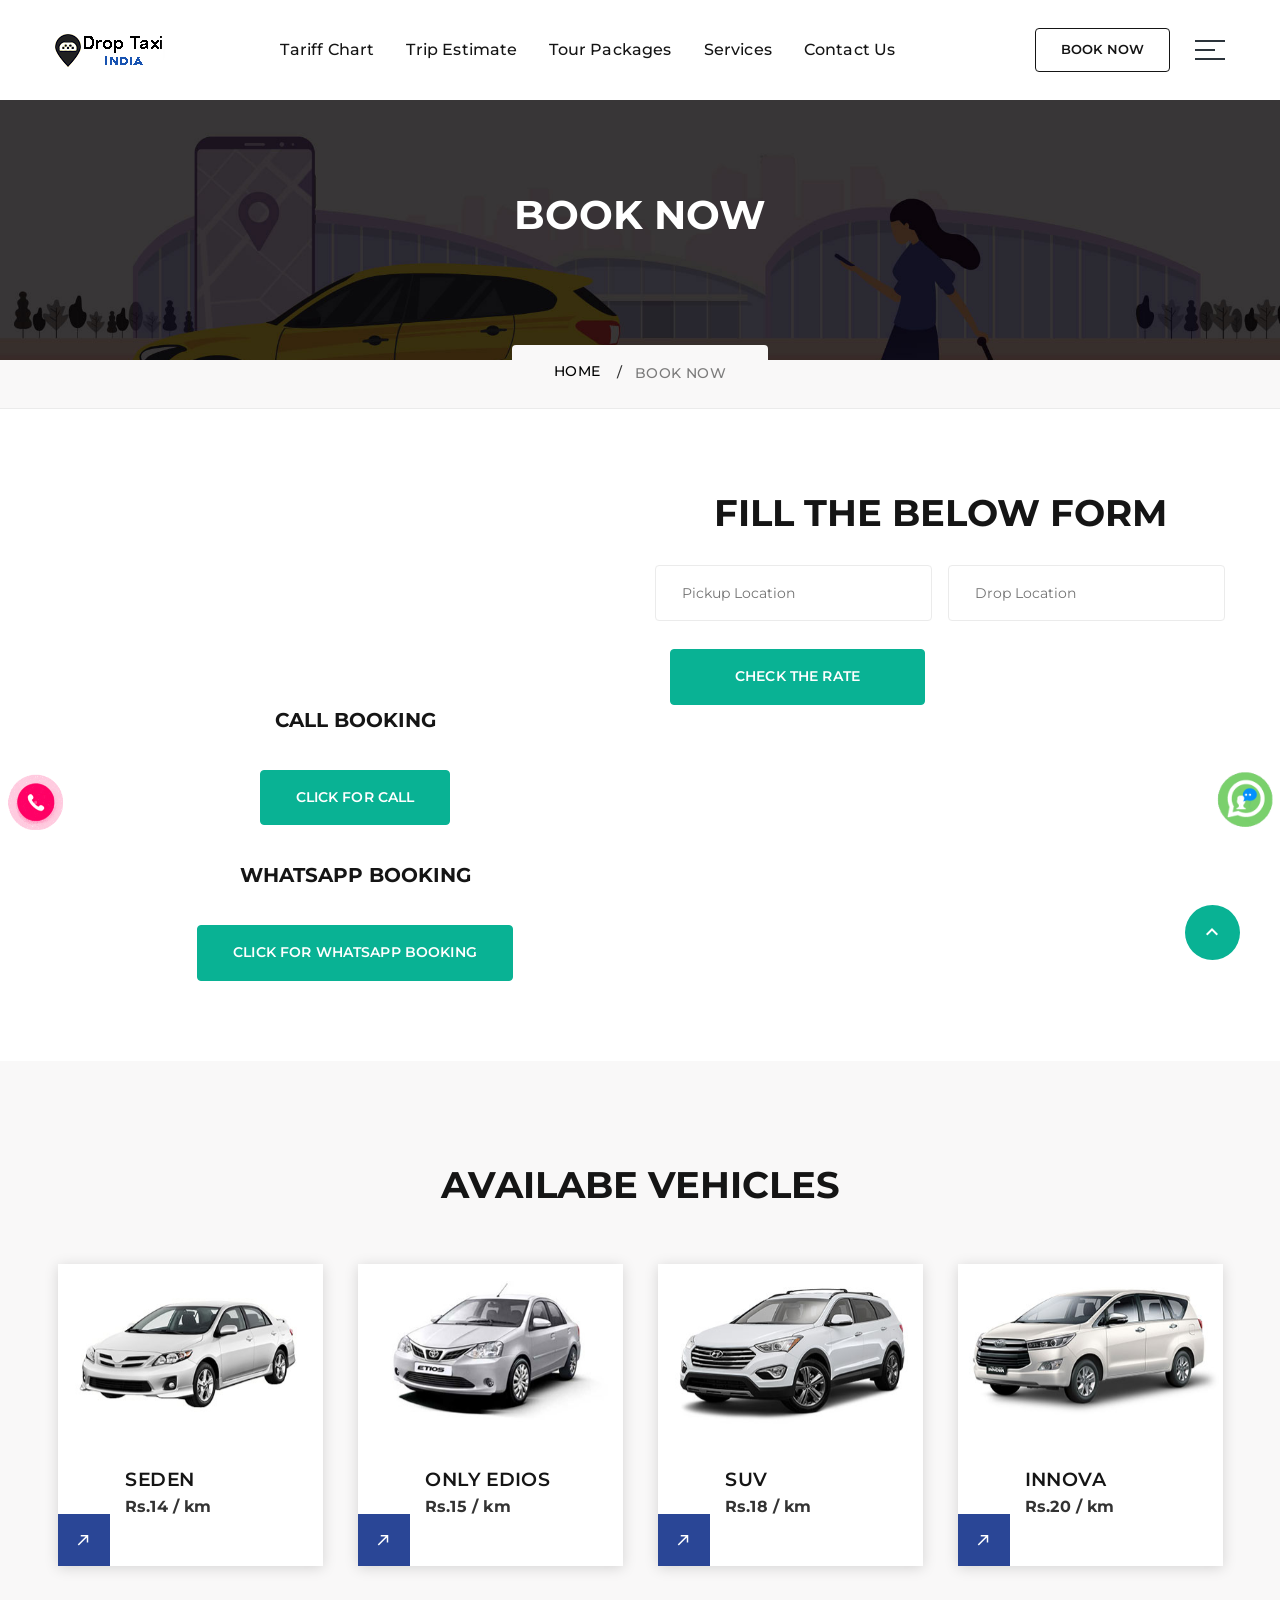
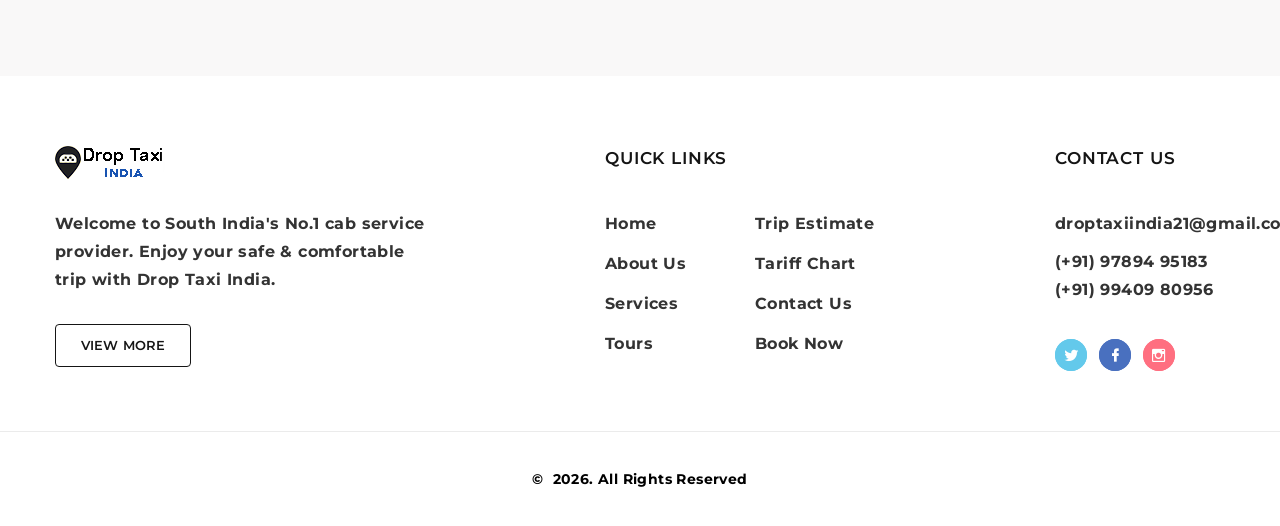
==== commit cf87415b: "Update book-now.html" ====
--- a/book-now.html
+++ b/book-now.html
@@ -148,71 +148,136 @@
 				
 				
               
-                    <div id="ma" style="display: none;">  
-                      <br><br>                              
+                                       <div id="ma" style="display: none;">  
+                                              
                                        
                       <b> <div id="output" class="result-table"></div></b>
                       <div class="container-map" id="google-map"></div> 
-      <br><br>
-      <b>   
-                    <article class="pt-classic pt-classic_preferred wow scaleIn">
-
-      <div class="col-md-6" required>
-                      <div class="service-thumbnail d-flex flex-fill">
-                      <img src="https://a1droptaxi.com/img/sedan.png" alt="#" style="height: 100px; width: 100px; ">
-                      <div id="output1" class="meta-item">
-                  </div>
-              </div>
-          </div>
+      
+      <b>  
+	      
+	      
+
+	      
+	      
+	      
+	      
+	      
+        <div class="form-wrap">
+          <label>Service Type</label>
+          <select id="ser" name="ser" class="form-control">
+            <option value="One-Way">One-Way</option>
+            <option value="Round">Round</option>
+            
+          </select>
+          <label class="form-label" for="Service Type"></label>
+        </div>
+      
+      
+        <div class="form-wrap">
+          <label>Car Type</label>
+          <select id="cars" name="cars" class="form-control">
+            <option value="Sedan">Sedan</option>
+            <option value="SUV">SUV</option>
+            <option value="Traveller">Traveller</option>
+          </select>
+          <label class="form-label" for="Car Type"></label>
+        </div>
+      
+      <button class="button button-block button-secondary mb-2" onclick="Car()">Next</button>
+          
+                    <article class="pt-classic pt-classic_preferred  wow scaleIn p-2 d-flex algin-items-center mt-3">
+
+                            <div class="card-img col-4">
+                              <img  height="100" width="100" src="https://a1droptaxi.com/img/suv.png" alt="">
+                              <h1 style="color:black;font-size:16px;text-transform: capitalize; text-align: center; " >Dispatcher</h1>
+                              <div class="card-details col-4  d-flex flex-column">
+           
+                                <div class="d-flex flex-row card-span-size" id="output1" style="color: #2a4696;">
+                                  <i  style="color: #2a4696;"class="fas fa-road mt-2"><span>1000</span></i> &nbsp;
+                                  <i style="color: #2a4696;"class="fas fa-rupee-sign mt-2"><span>1000</span></i> &nbsp;
+                                  <i style="color: #2a4696;"class="fas fa-rupee-sign mt-2"><span>1000</span></i> &nbsp;
+                                  
+                            
+                                </div>
+                              </div>
+                            </div>
+                            <div class="card-img col-4">
+                              <img  height="100" width="100" src="https://a1droptaxi.com/img/suv.png" alt="">
+                              <h1 style="color:black;font-size:16px;text-transform: capitalize; text-align: center; " >Dispatcher</h1>
+                              <div class="card-details col-4  d-flex flex-column">
+           
+                                <div class="d-flex flex-row card-span-size" id="output2" style="color: #2a4696;">
+                                  <i style="color: #2a4696;"class="fas fa-road mt-2"><span>1000</span></i> &nbsp;
+                                  <i style="color: #2a4696;"class="fas fa-rupee-sign mt-2"><span>1000</span></i> &nbsp;
+                                  <i style="color: #2a4696;"class="fas fa-rupee-sign mt-2"><span>1000</span></i> &nbsp;
+                                  
+                            
+                                </div>
+                              </div>
+                            </div>
+                            
+                      
+               
                   </article>  <br>
-                                      <article class="pt-classic pt-classic_preferred wow scaleIn">
-
-                       <div class="col-md-6">
-                      <div class="service-thumbnail d-flex flex-fill">
-                           <img src="https://a1droptaxi.com/img/suv.png" alt="#" style="height: 100px; width: 100px; ">
-                      <div id="output2" class="meta-item">
-                  </div>
-              </div>
-          </div>
-      </article><br>
-                                          <article class="pt-classic pt-classic_preferred wow scaleIn">
-
-      
-                      <div class="col-md-6">
-                      <div class="service-thumbnail d-flex flex-fill">
-                      <img src="https://a1droptaxi.com/img/van.png" alt="#" style="height: 100px; width: 100px; ">
-                      <div id="output3" class="meta-item">
-                  </div>
-              </div>
-          </div>
-          </article>
-          <div class="col-md-6">
-            <div class="form-wrap">
-              <label>Service Type</label>
-              <select id="ser" name="ser" class="form-control">
-                <option value="One-Way">One-Way</option>
-                <option value="Round">Round</option>
+                                     
+                    <article class="pt-classic pt-classic_preferred  wow scaleIn p-2 d-flex algin-items-center mt-3">
+
+                      <div class="card-img col-4">
+                        <img  height="100" width="100" src="https://a1droptaxi.com/img/suv.png" alt="">
+                        <h1 style="color:black;font-size:16px;text-transform: capitalize;text-align: center;  " >Dispatcher</h1>
+                        <div class="card-details col-4  d-flex flex-column">
+     
+                          <div class="d-flex flex-row card-span-size" id="output3" style="color: #2a4696;">
+                            <i style="color: #2a4696;"class="fas fa-road mt-2"><span>1000</span></i> &nbsp;
+                            <i style="color: #2a4696;"class="fas fa-rupee-sign mt-2"><span>1000</span></i> &nbsp;
+                            <i style="color: #2a4696;"class="fas fa-rupee-sign mt-2"><span>1000</span></i> &nbsp;
+                            
+                      
+                          </div>
+                        </div>
+                      </div>
+                      <div class="card-img col-4">
+                        <img  height="100" width="100" src="https://a1droptaxi.com/img/suv.png" alt="">
+                        <h1 style="color:black;font-size:16px;text-transform: capitalize;text-align: center;  " >Dispatcher</h1>
+                        <div class="card-details col-4  d-flex flex-column">
+     
+                          <div class="d-flex flex-row card-span-size" id="output4" style="color: #2a4696;">
+                            <i style="color: #2a4696;"class="fas fa-road mt-2"><span>1000</span></i> &nbsp;
+                            <i style="color: #2a4696;"class="fas fa-rupee-sign mt-2"><span>1000</span></i> &nbsp;
+                            <i style="color: #2a4696;"class="fas fa-rupee-sign mt-2"><span>1000</span></i> &nbsp;
+                            
+                      
+                          </div>
+                        </div>
+                      </div>
+                      
                 
-              </select>
-              <label class="form-label" for="Service Type"></label>
-            </div>
-          </div>
-          <div class="col-md-6">
-            <div class="form-wrap">
-              <label>Car Type</label>
-              <select id="cars" name="cars" class="form-control">
-                <option value="Sedan">Sedan</option>
-                <option value="SUV">SUV</option>
-                <option value="Traveller">Traveller</option>
-              </select>
-              <label class="form-label" for="Car Type"></label>
-            </div>
-          </div>
-          <button class="button button-block button-secondary" onclick="Car()">Next</button>
-              </div> 
-                  
-              
-              
+         
+            </article> <br>
+            <article class="pt-classic pt-classic_preferred  wow scaleIn p-2 d-flex algin-items-center mt-3">
+
+                    <div class="card-img col-4">
+                      <img  height="100" width="100" src="https://a1droptaxi.com/img/suv.png" alt="">
+                      <h1 style="color:black;font-size:16px;text-transform: capitalize; text-align: center; " >Dispatcher</h1>
+                      <div class="card-details col-4  d-flex flex-column" id="output5" style="color: #2a4696;">
+   
+                        <div class="d-flex flex-row card-span-size">
+                          <i style="color: #2a4696;"class="fas fa-road mt-2"><span>1000</span></i> &nbsp;
+                          <i style="color: #2a4696;"class="fas fa-rupee-sign mt-2"><span>1000</span></i> &nbsp;
+                          <i style="color: #2a4696;"class="fas fa-rupee-sign mt-2"><span>1000</span></i> &nbsp;
+                          
+                    
+                        </div>
+                      </div>
+                    </div>
+                    
+                    
+              
+       
+          </article> 
+        
+          </div> 
               
               
               
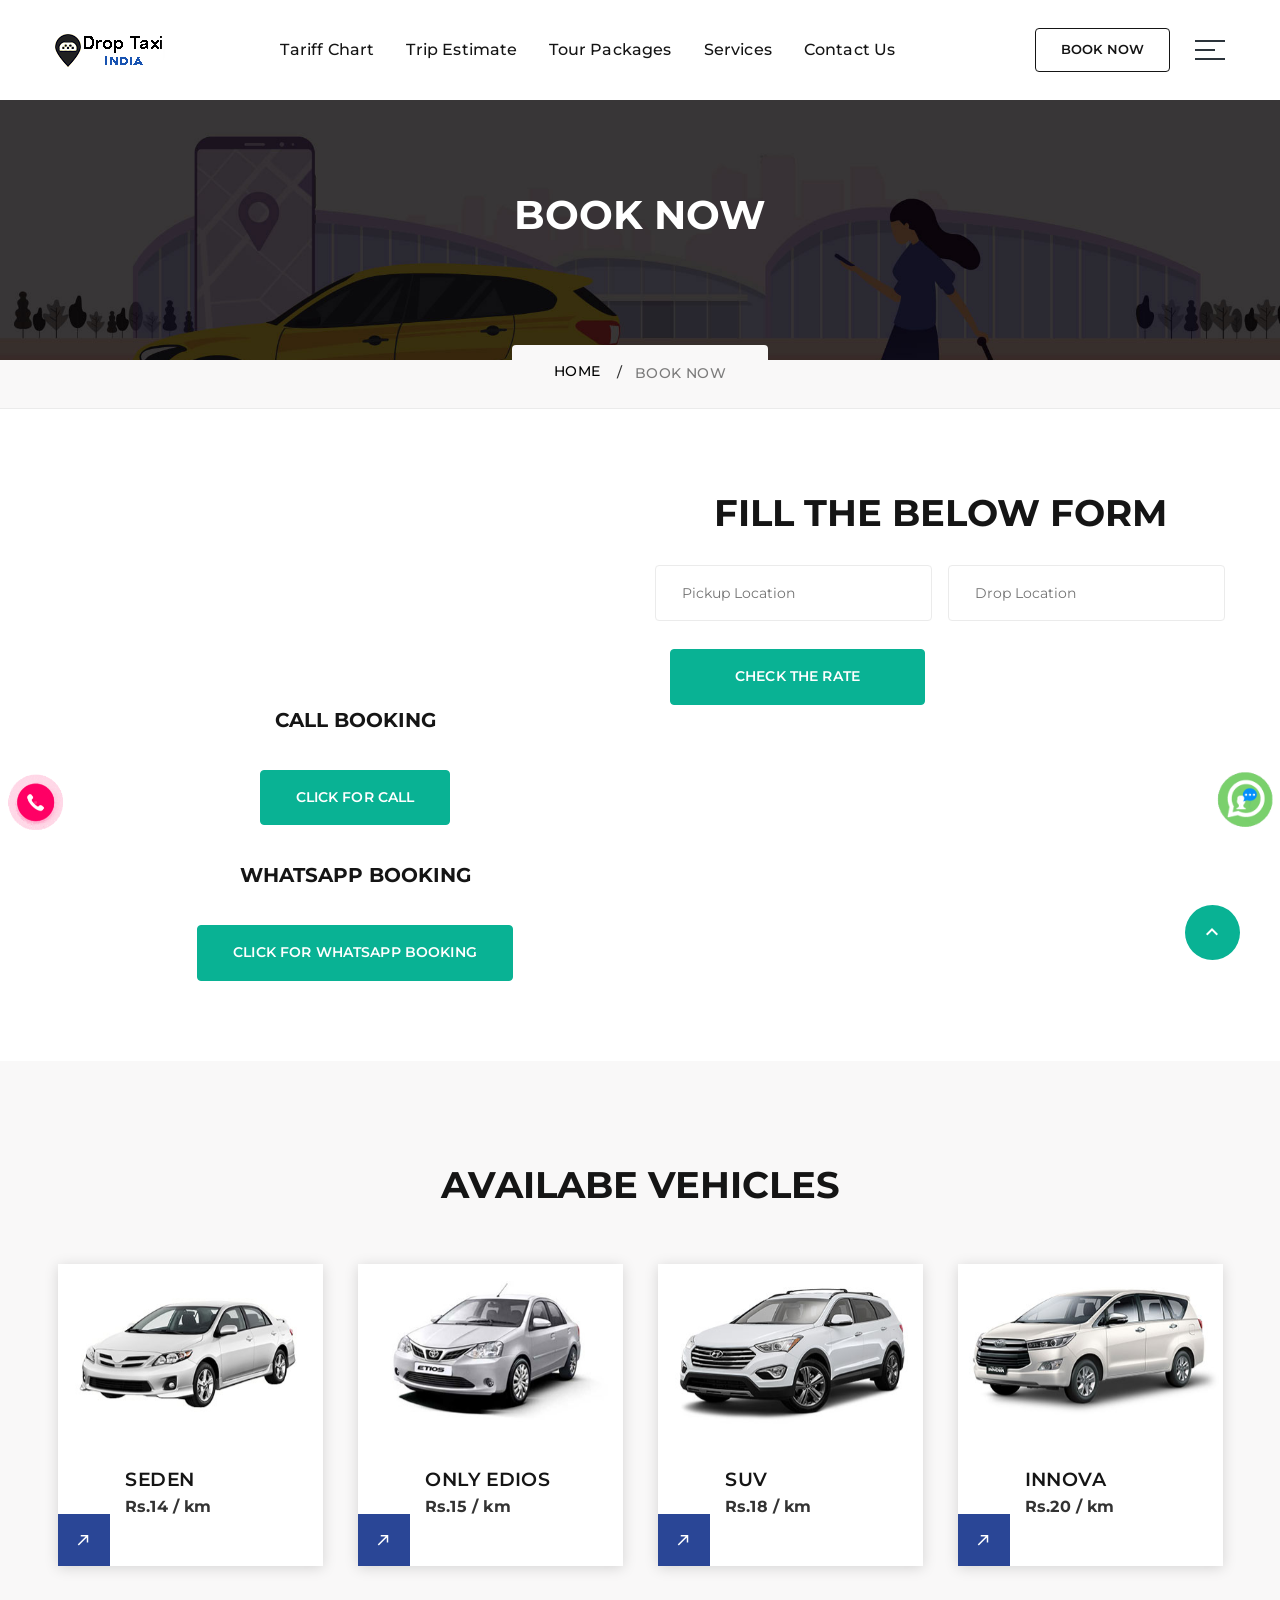
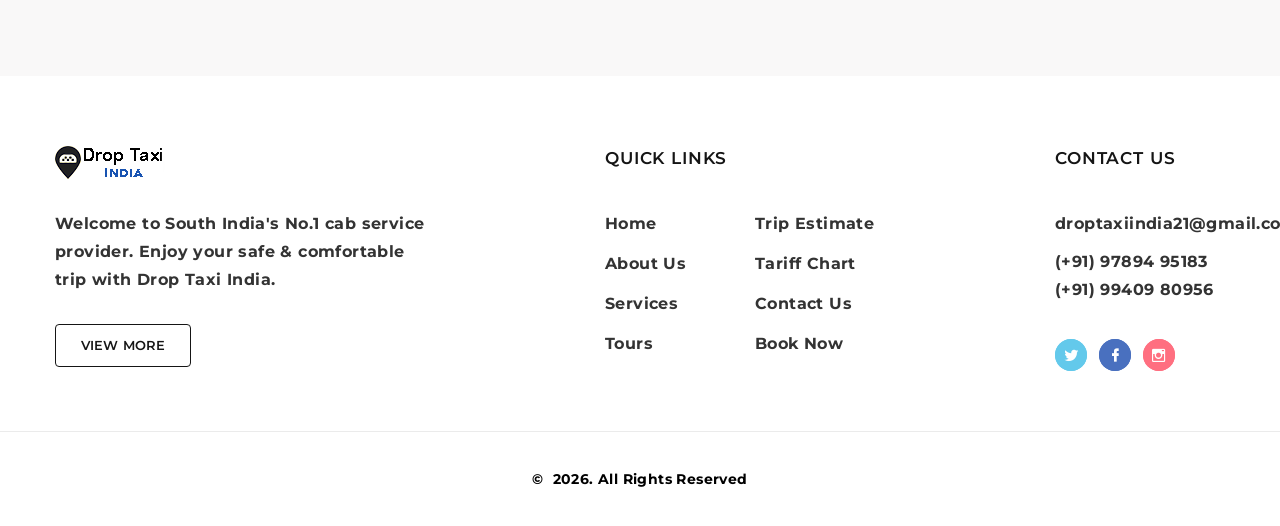
==== commit 2c684691: "Update book-now.html" ====
--- a/book-now.html
+++ b/book-now.html
@@ -260,9 +260,9 @@
                     <div class="card-img col-4">
                       <img  height="100" width="100" src="https://a1droptaxi.com/img/suv.png" alt="">
                       <h1 style="color:black;font-size:16px;text-transform: capitalize; text-align: center; " >Dispatcher</h1>
-                      <div class="card-details col-4  d-flex flex-column" id="output5" style="color: #2a4696;">
+                      <div class="card-details col-4  d-flex flex-column" >
    
-                        <div class="d-flex flex-row card-span-size">
+                        <div class="d-flex flex-row card-span-size" id="output5" style="color: #2a4696;">
                           <i style="color: #2a4696;"class="fas fa-road mt-2"><span>1000</span></i> &nbsp;
                           <i style="color: #2a4696;"class="fas fa-rupee-sign mt-2"><span>1000</span></i> &nbsp;
                           <i style="color: #2a4696;"class="fas fa-rupee-sign mt-2"><span>1000</span></i> &nbsp;
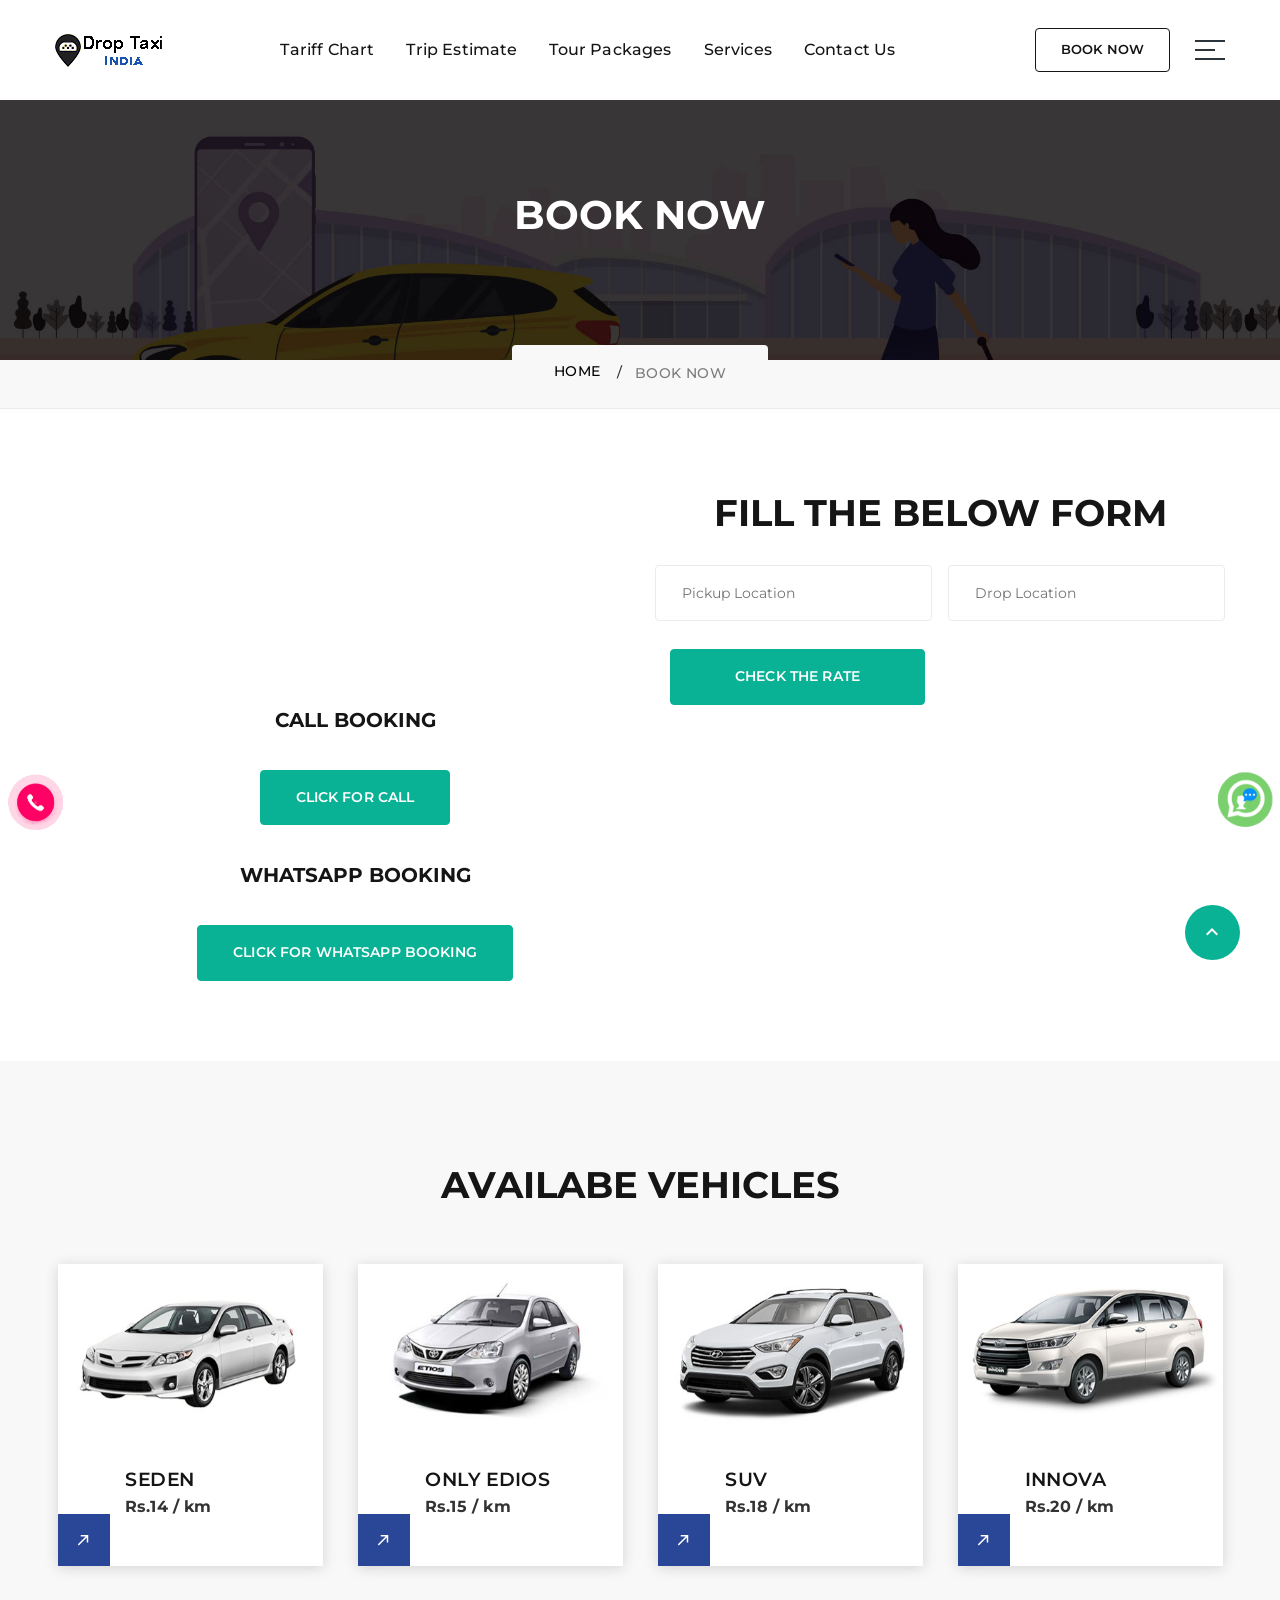
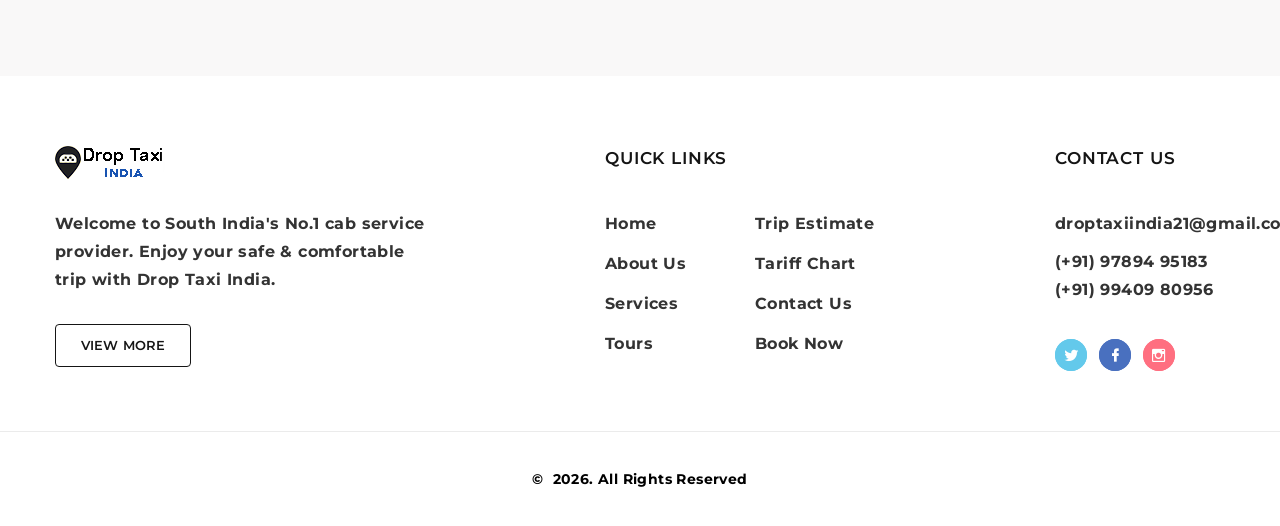
==== commit fef2ccde: "Update book-now.html" ====
--- a/book-now.html
+++ b/book-now.html
@@ -509,8 +509,8 @@
 </script>
 <script src="https://maps.googleapis.com/maps/api/js?key=AIzaSyBNKpr4auBLgBgiOXJ41UUWTB58MZa6p3E&libraries=places"></script>
 <script src="https://ajax.googleapis.com/ajax/libs/jquery/3.3.1/jquery.min.js"></script>
-<script src="https://spiralgalaxytrs.github.io/droptaxiindia/js/map.js"></script>
-<script src="https://spiralgalaxytrs.github.io/droptaxiindia/js/fast2.js"></script>
+<script src="js/map.js"></script>
+<script src="js/fast2.js"></script>
     <script src="js/core.min.js"></script>
     <script src="js/script.js"></script>
  </body>
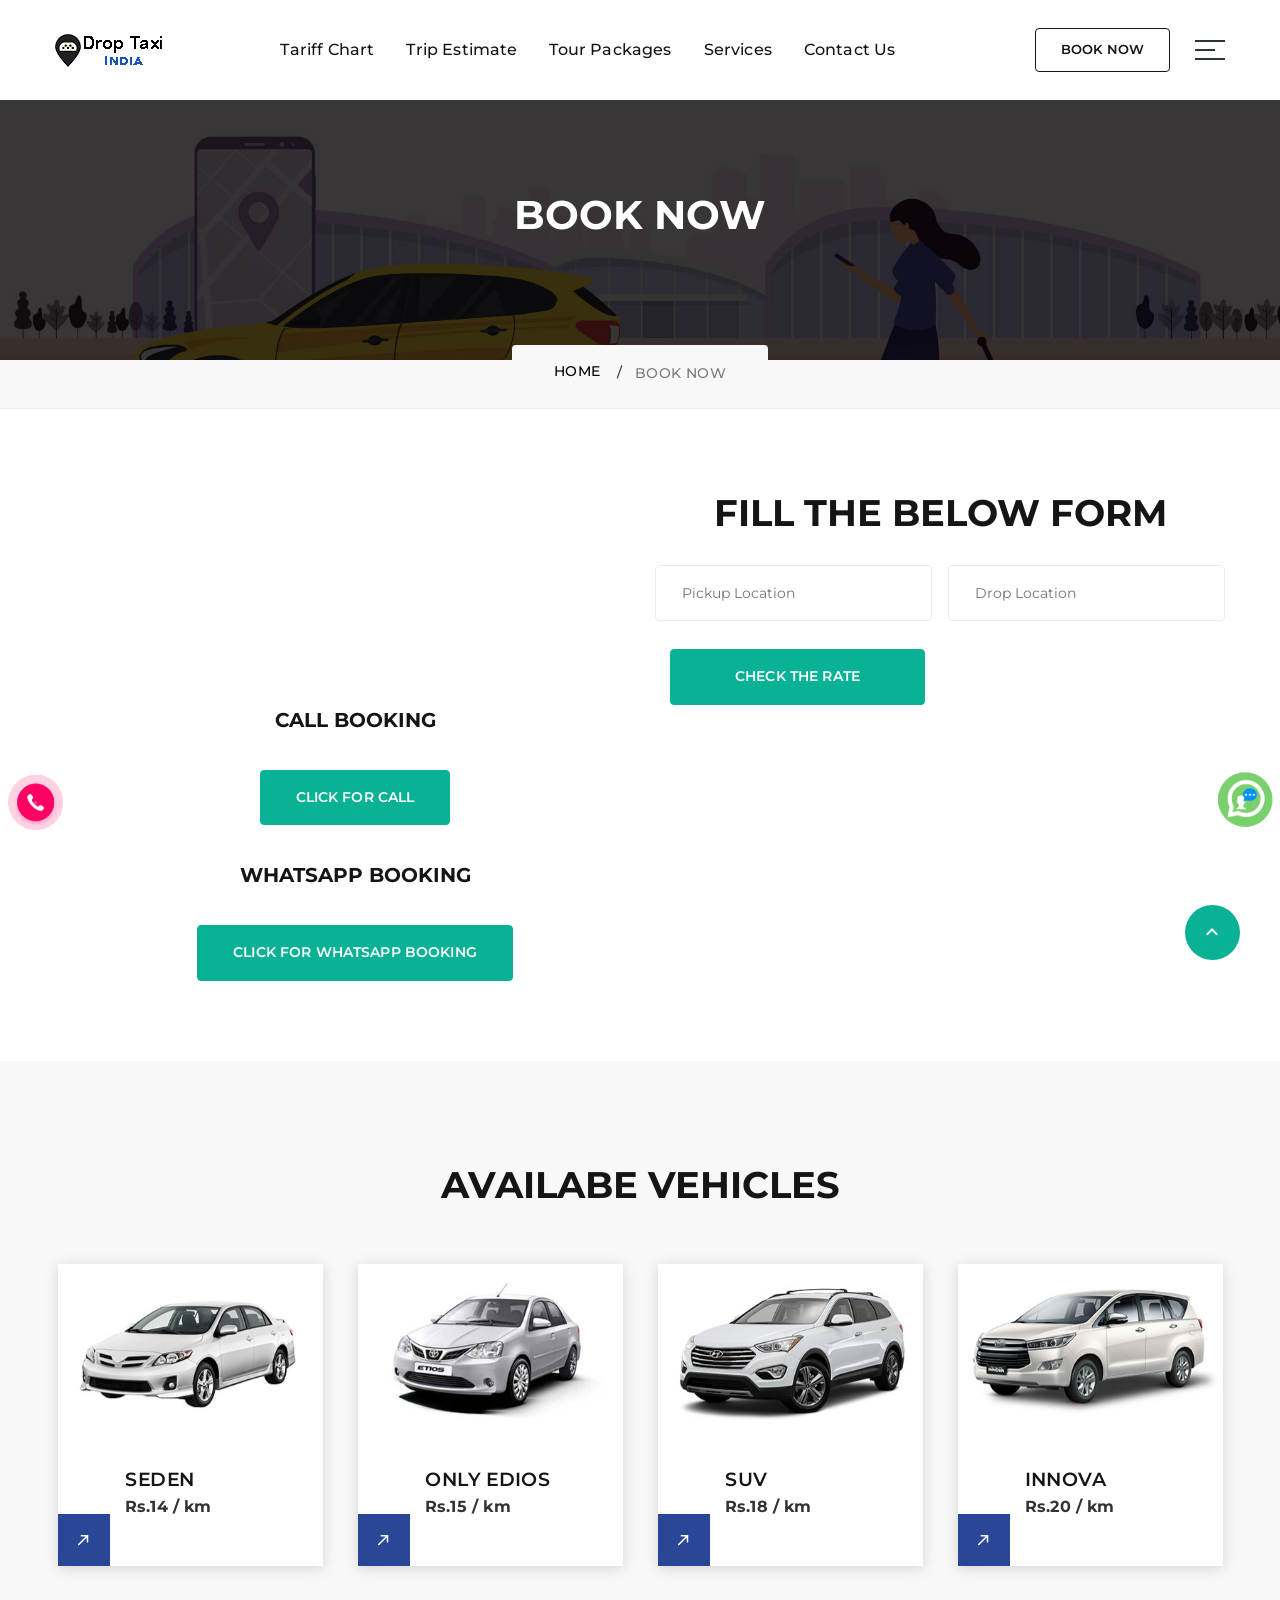
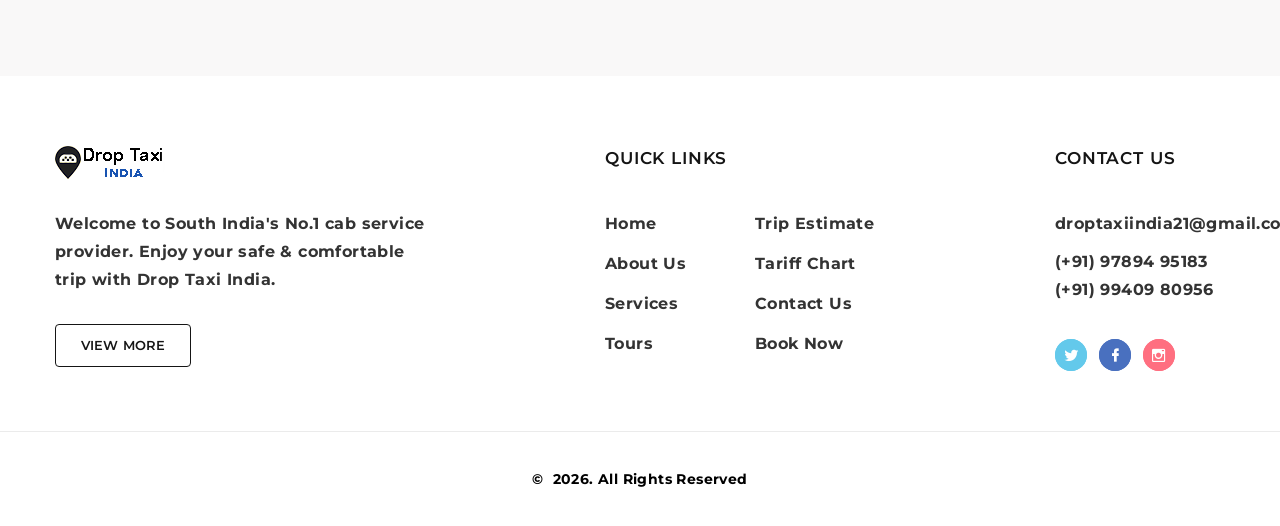
==== commit f0d5e0b9: "Update book-now.html" ====
--- a/book-now.html
+++ b/book-now.html
@@ -177,7 +177,9 @@
         <div class="form-wrap">
           <label>Car Type</label>
           <select id="cars" name="cars" class="form-control">
+             <option value="PSedan">Premium Sedan</option>
             <option value="Sedan">Sedan</option>
+	    <option value="PSUV">Premium SUV</option>
             <option value="SUV">SUV</option>
             <option value="Traveller">Traveller</option>
           </select>
